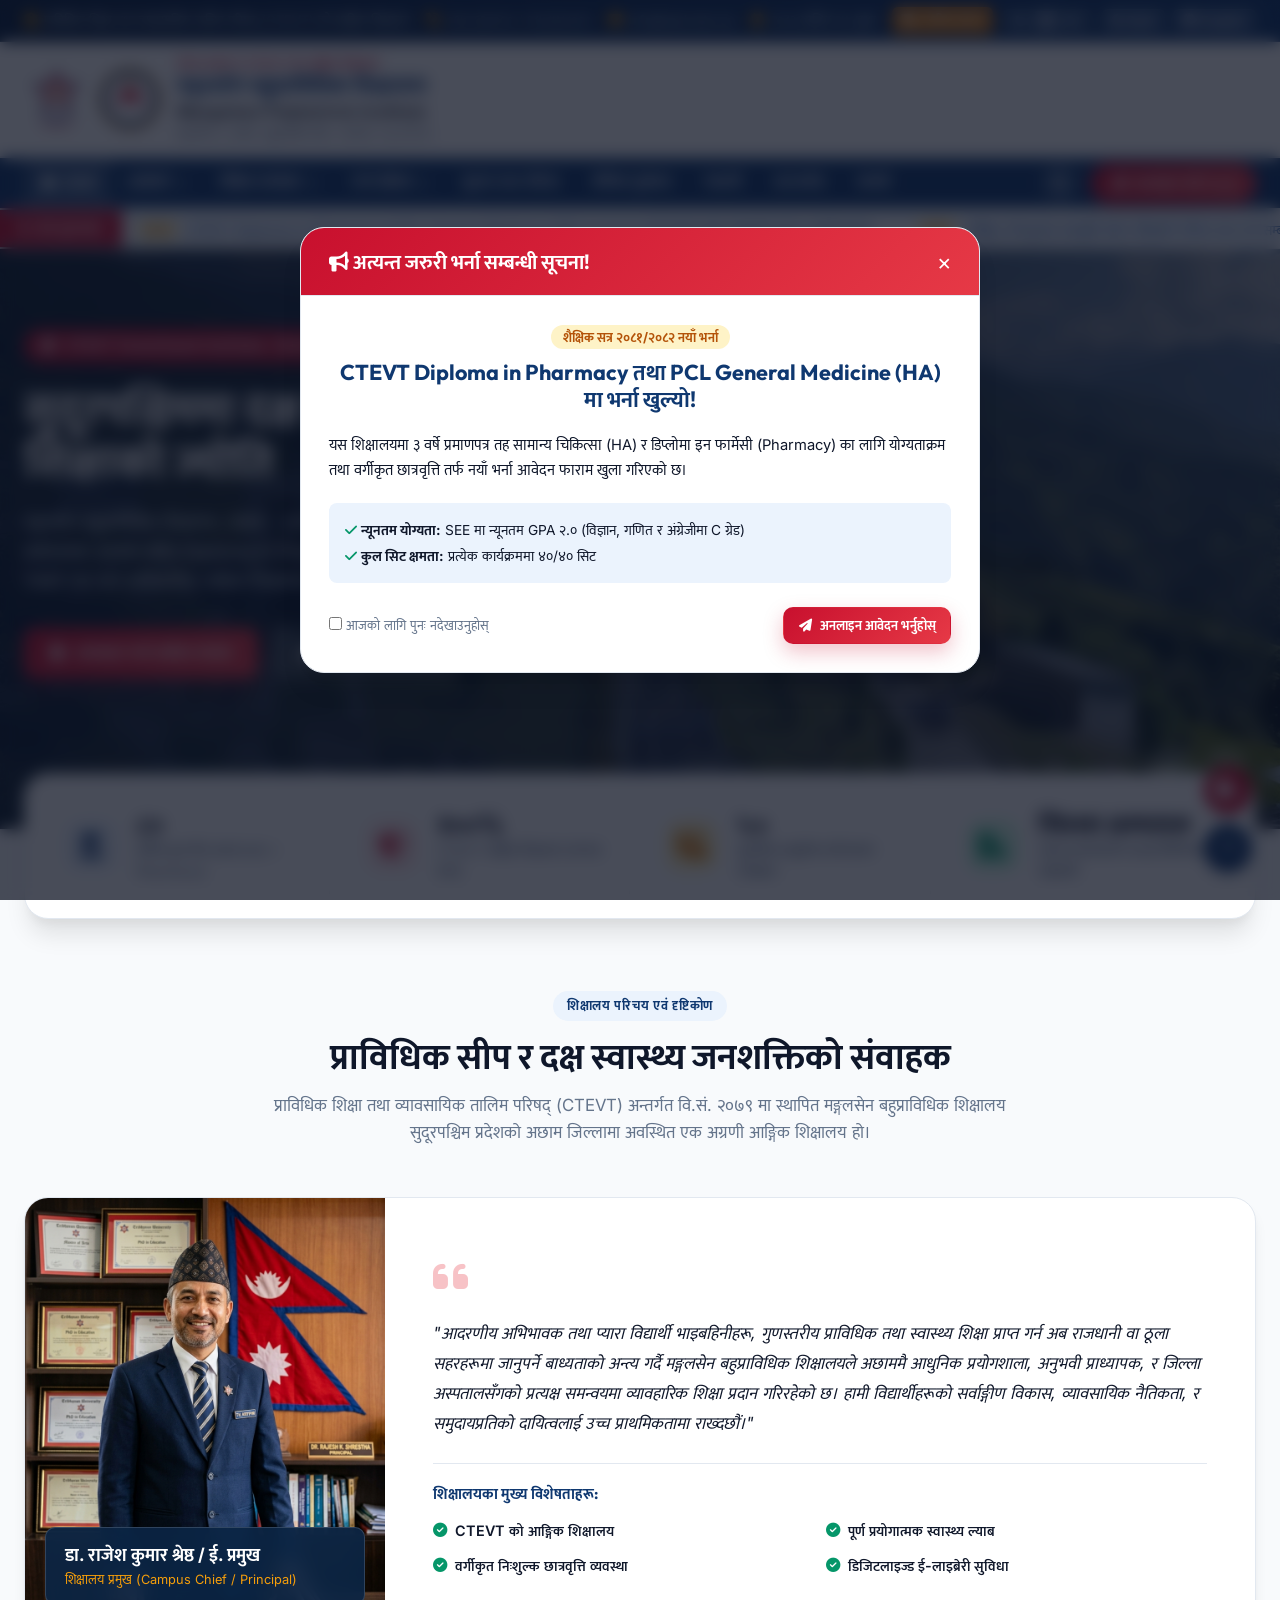
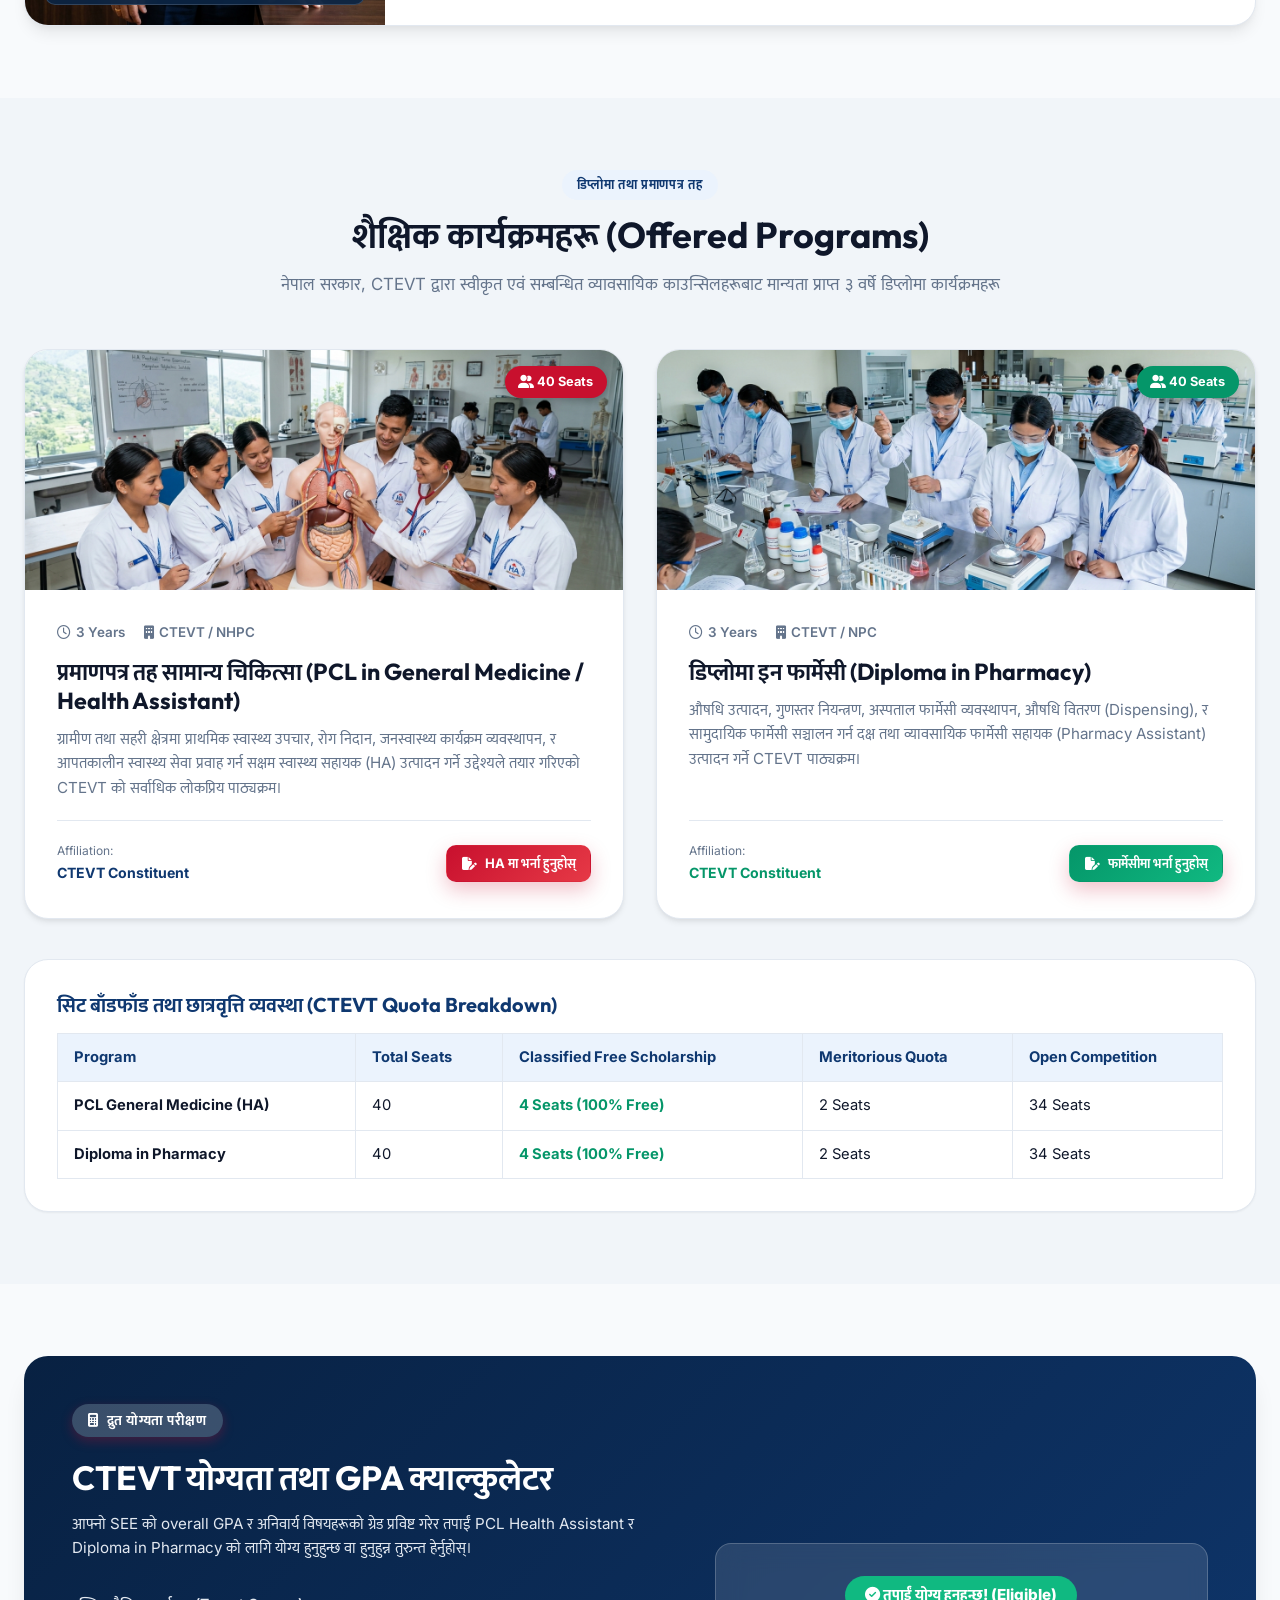
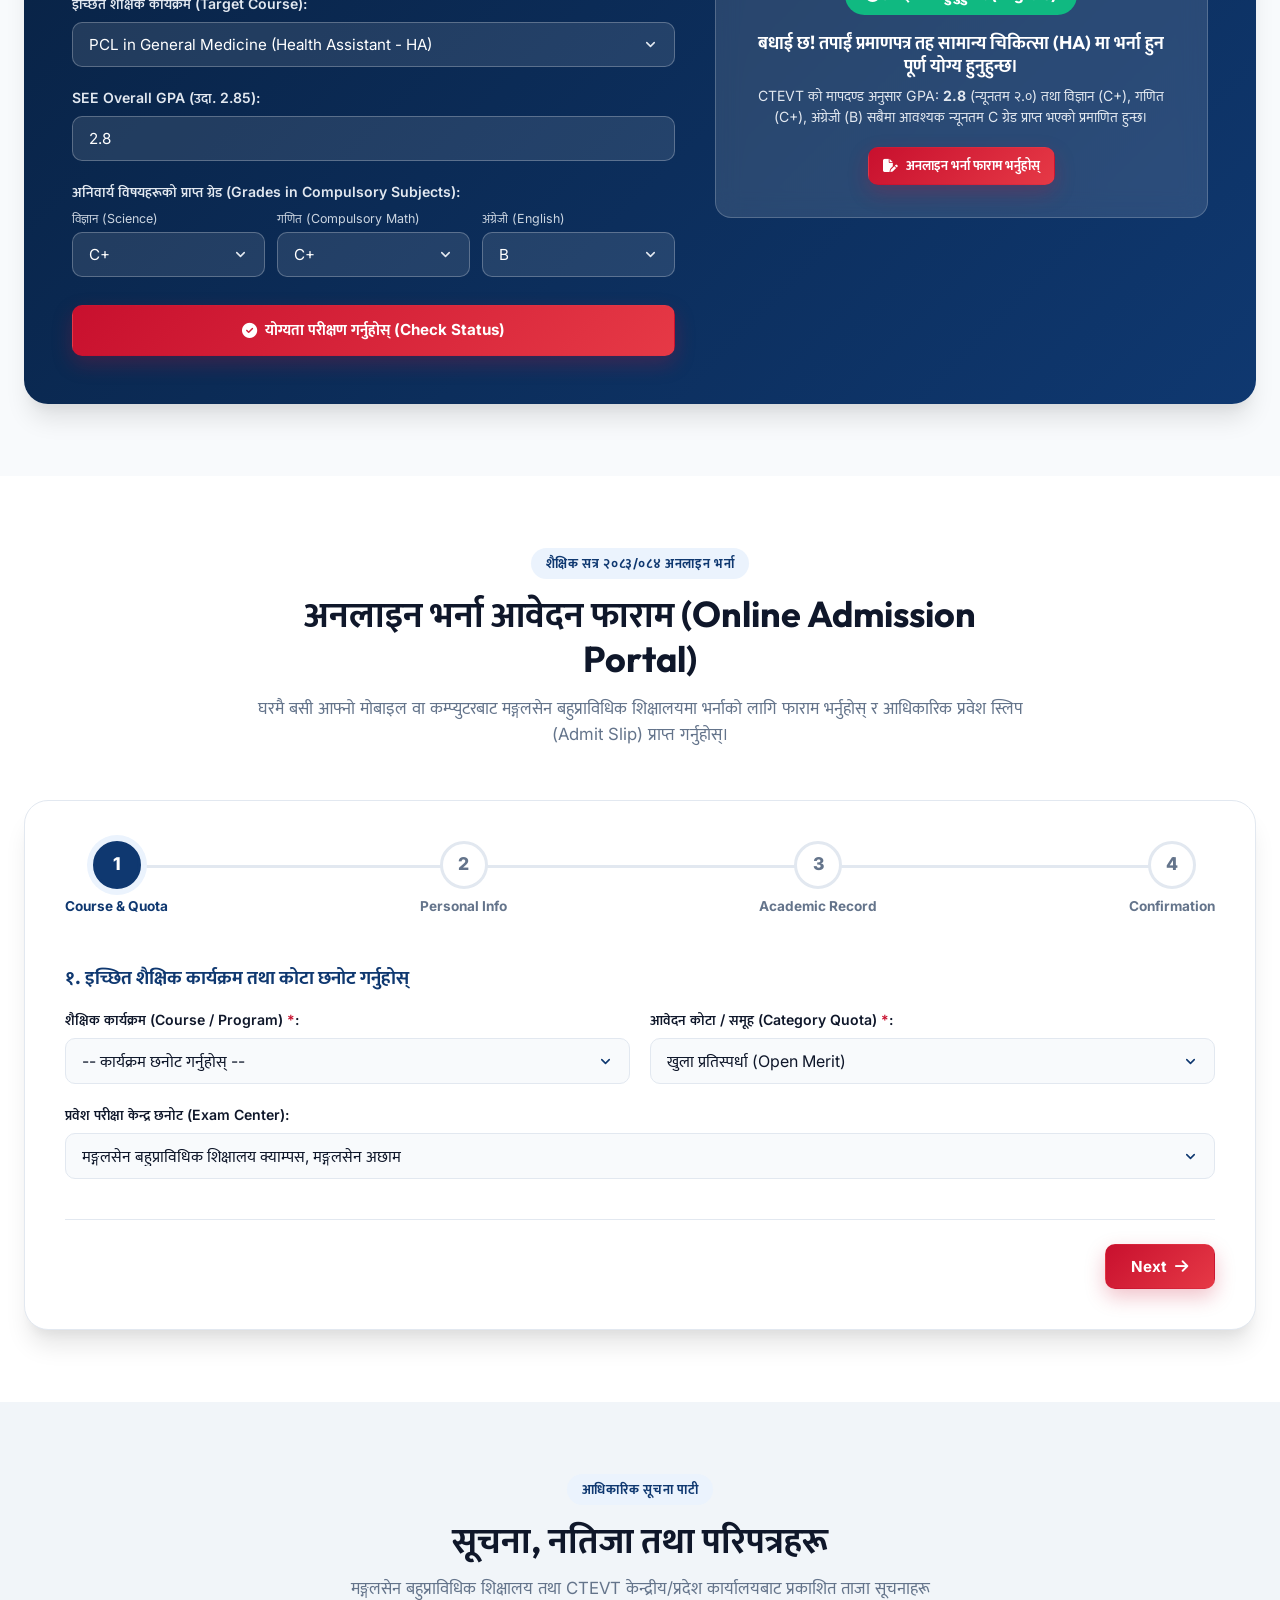
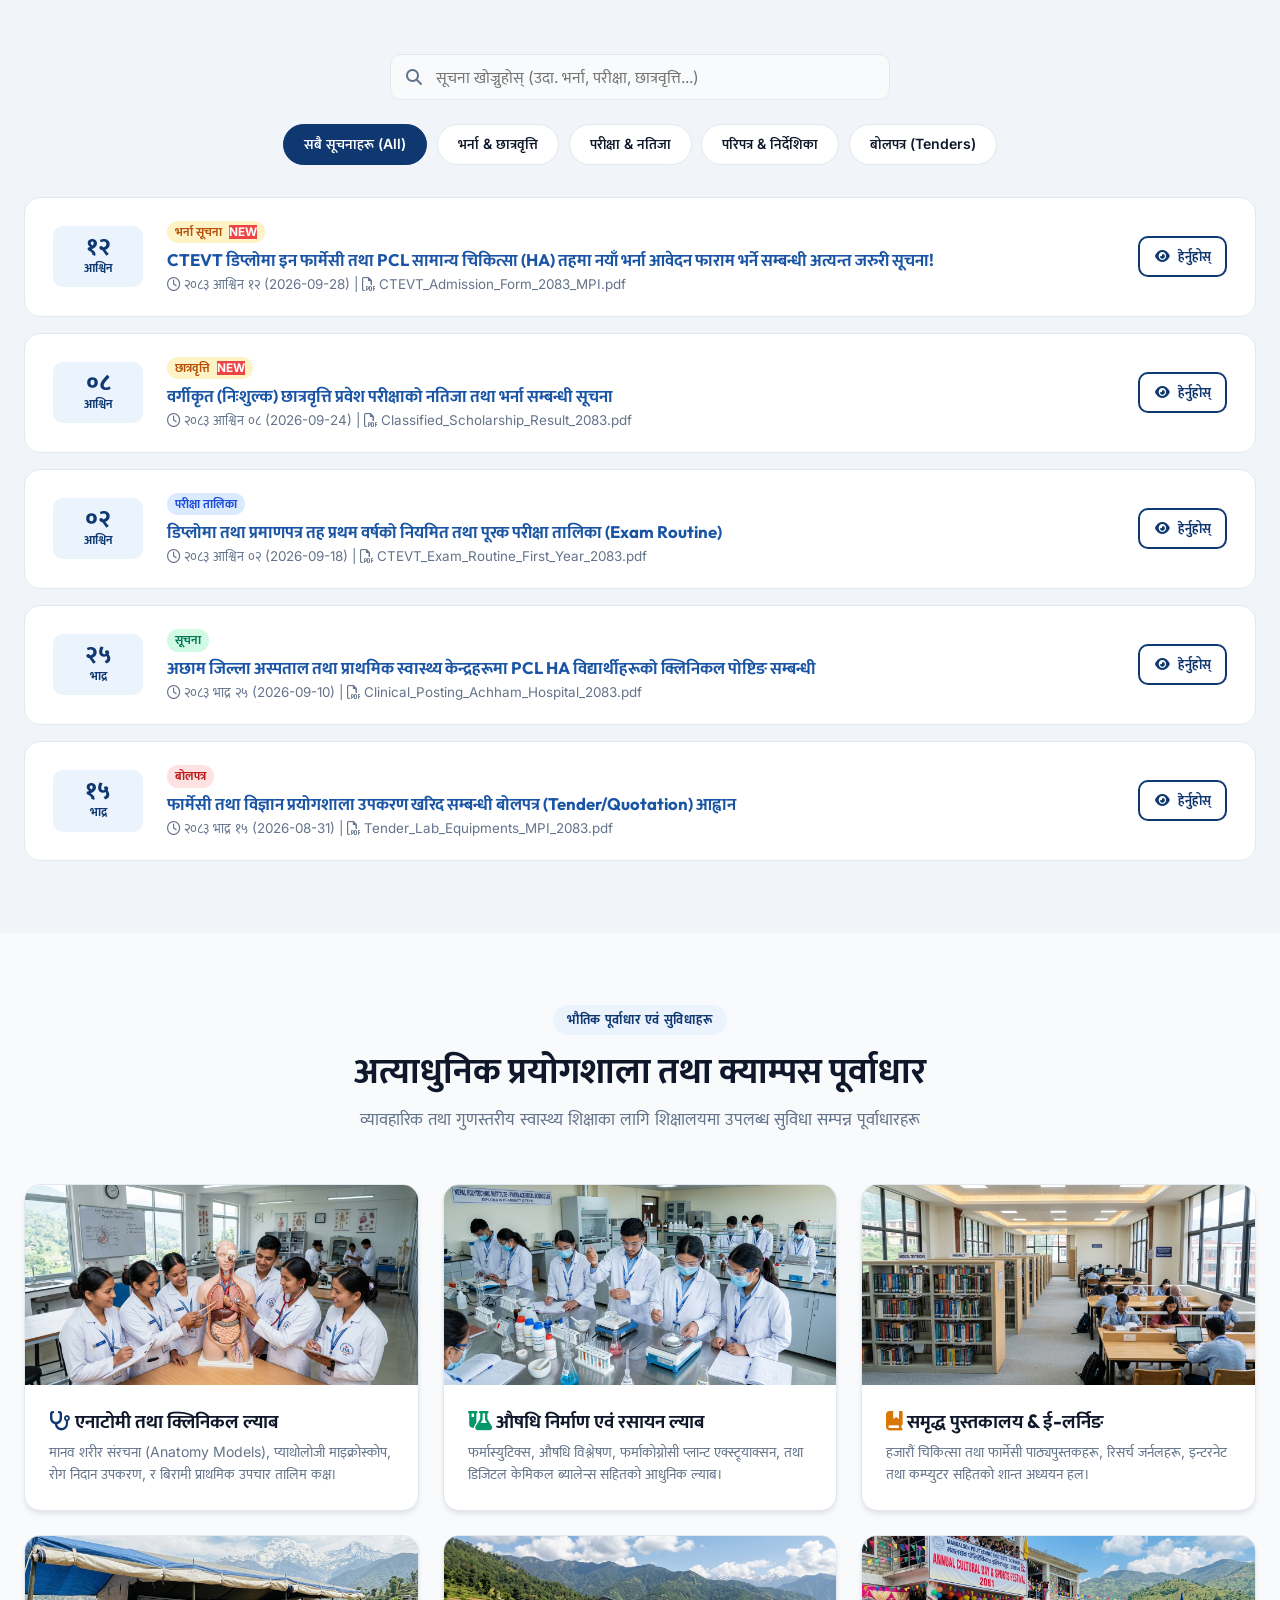
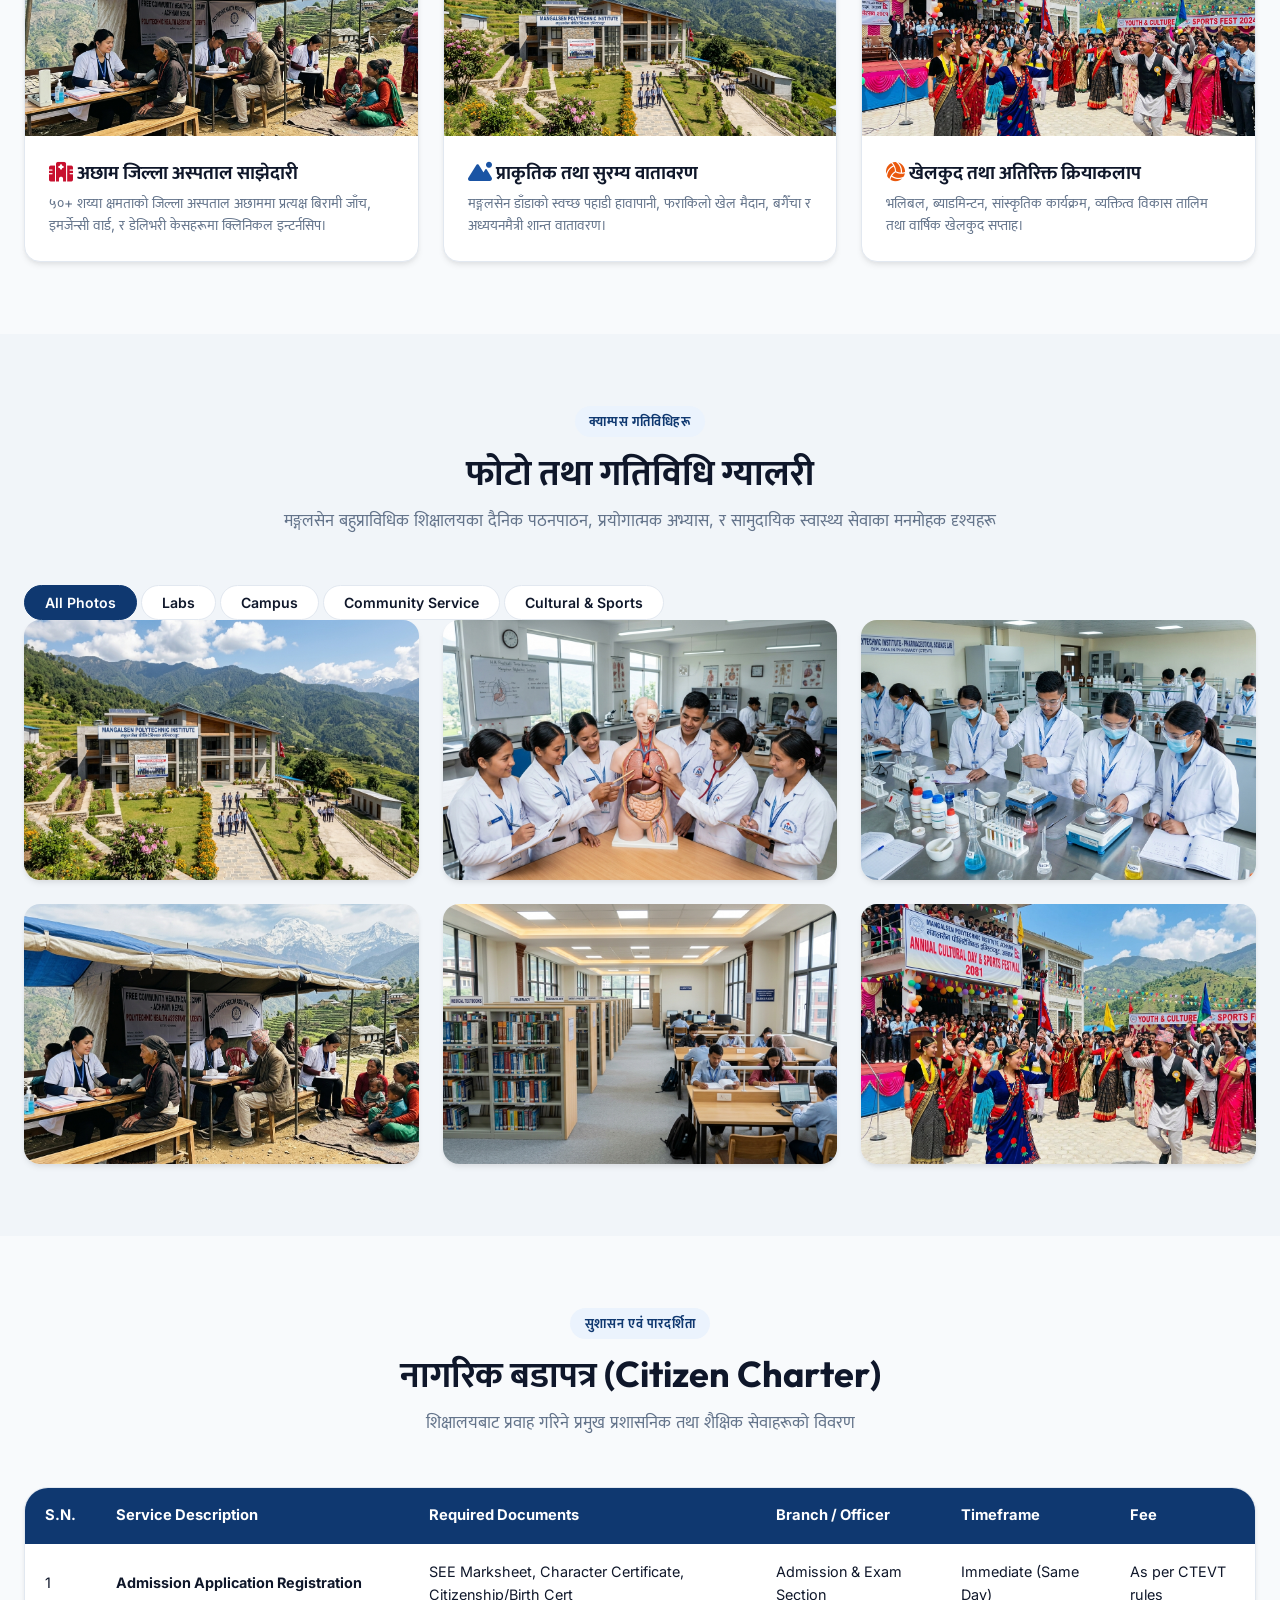
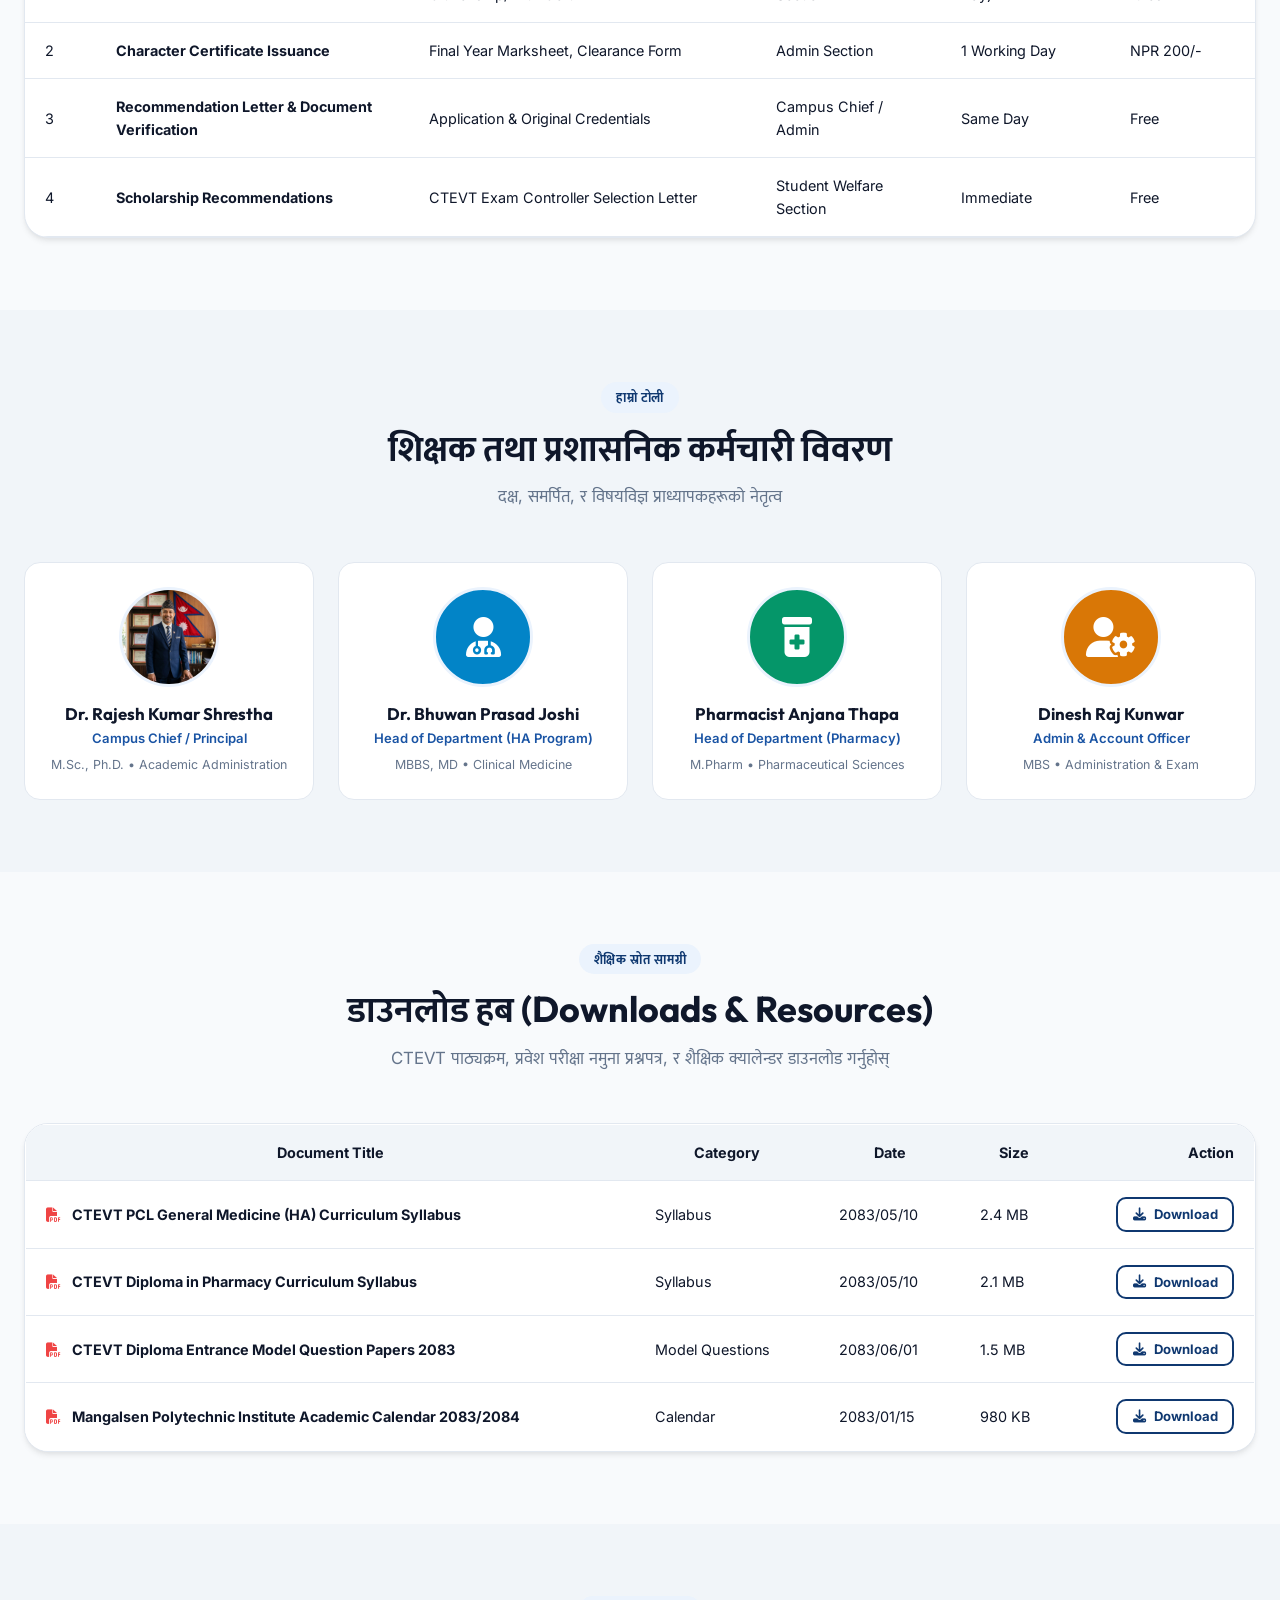
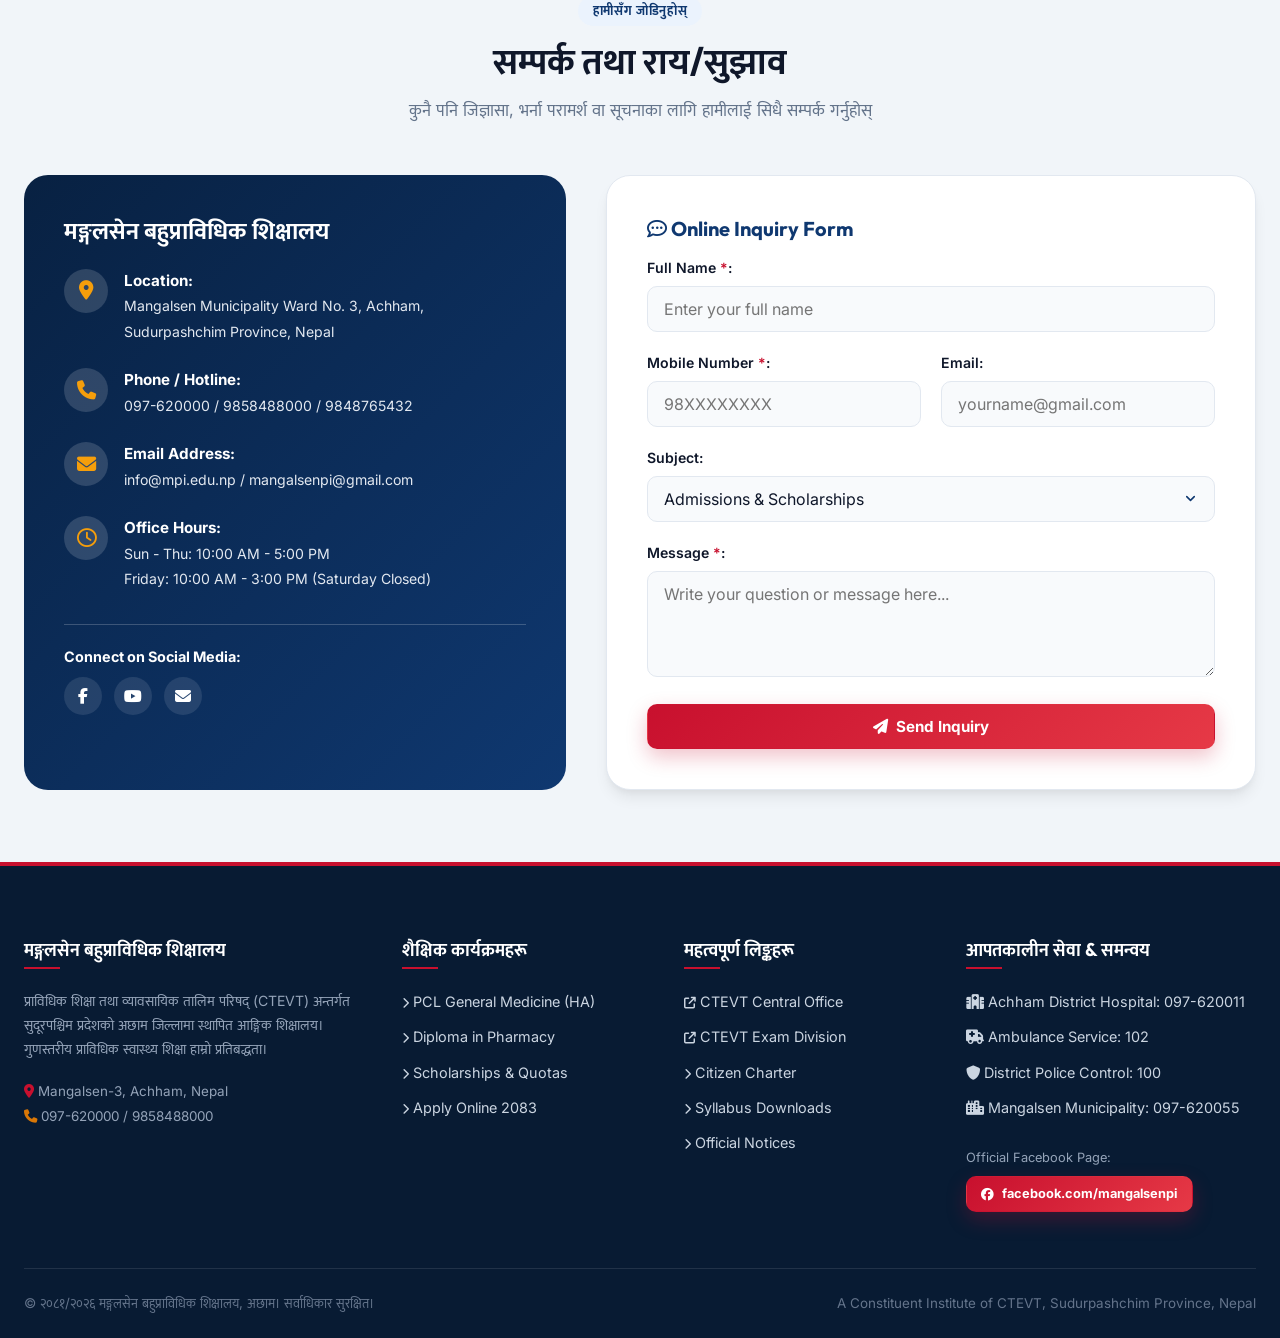
==== index.html @ 38e1ab66 "fix: prevent nav button text wrapping with white-space nowrap and update academic session and dates " ====
<!DOCTYPE html>
<html lang="ne" class="font-md" data-theme="light">
<head>
  <meta charset="UTF-8" />
  <meta name="viewport" content="width=device-width, initial-scale=1.0" />
  <meta http-equiv="X-UA-Compatible" content="ie=edge" />
  
  <title>मङ्गलसेन बहुप्राविधिक शिक्षालय | Mangalsen Polytechnic Institute (CTEVT), Achham</title>
  <meta name="description" content="Mangalsen Polytechnic Institute (MPI) is a constituent institution of CTEVT located in Mangalsen-3, Achham, Sudurpashchim Province, offering Diploma in Pharmacy and PCL in General Medicine (Health Assistant)." />
  <meta name="keywords" content="Mangalsen Polytechnic Institute, CTEVT Achham, Health Assistant Achham, Diploma in Pharmacy Sudurpashchim, CTEVT Nepal, Mangalsen PI, gmspti" />
  <meta name="author" content="Mangalsen Polytechnic Institute" />
  
  <!-- Open Graph Meta Tags -->
  <meta property="og:title" content="Mangalsen Polytechnic Institute - CTEVT Constituent Institution, Achham" />
  <meta property="og:description" content="Excellence in Technical & Health Education: PCL General Medicine (HA) & Diploma in Pharmacy in Far-Western Nepal." />
  <meta property="og:image" content="assets/images/hero-campus.jpg" />
  <meta property="og:type" content="website" />

  <!-- Google Fonts & Font Awesome 6 Icons -->
  <link rel="preconnect" href="https://fonts.googleapis.com" />
  <link rel="preconnect" href="https://fonts.gstatic.com" crossorigin />
  <link href="https://fonts.googleapis.com/css2?family=Inter:wght@300;400;500;600;700;800&family=Mukta:wght@300;400;500;600;700;800&family=Outfit:wght@400;500;600;700;800;900&display=swap" rel="stylesheet" />
  <link rel="stylesheet" href="https://cdnjs.cloudflare.com/ajax/libs/font-awesome/6.5.1/css/all.min.css" />

  <!-- Stylesheets -->
  <link rel="stylesheet" href="assets/css/style.css" />
  <link rel="stylesheet" href="assets/css/components.css" />
  <link rel="stylesheet" href="assets/css/print.css" />
</head>
<body>

  <!-- ==========================================
       1. Top Utility Bar
       ========================================== -->
  <div class="top-bar">
    <div class="container">
      <div class="top-info">
        <span class="top-info-item">
          <i class="fa-solid fa-building-columns"></i>
          <span data-i18n="top_affiliation">प्राविधिक शिक्षा तथा व्यावसायिक तालिम परिषद् (CTEVT) को आङ्गिक शिक्षालय</span>
        </span>
        <span class="top-info-item">
          <i class="fa-solid fa-phone-volume"></i>
          <a href="tel:+9779858488000">०९७-६२०००० / ९८५८४८८०००</a>
        </span>
        <span class="top-info-item">
          <i class="fa-solid fa-envelope"></i>
          <a href="mailto:info@mpi.edu.np">info@mpi.edu.np</a>
        </span>
        <span class="top-info-item" id="liveNepaliDate">
          <i class="fa-regular fa-calendar-days"></i> २०८१ आश्विन १४, बुधबार
        </span>
      </div>

      <div class="top-controls">
        <button class="charter-btn-top" onclick="openModal('citizenCharterModal')">
          <i class="fa-solid fa-scroll"></i> <span data-i18n="top_charter_btn">नागरिक बडापत्र</span>
        </button>

        <div class="accessibility-controls" title="Font Size Adjuster">
          <button class="btn-font-size" id="fontSm" title="Small Text">A-</button>
          <button class="btn-font-size active" id="fontMd" title="Default Text">A</button>
          <button class="btn-font-size" id="fontLg" title="Large Text">A+</button>
        </div>

        <button class="theme-toggle-btn" id="themeToggleBtn" title="Toggle Dark/Light Mode">
          <i class="fa-solid fa-moon"></i> Dark
        </button>

        <button class="lang-toggle-btn" id="langToggleBtn" title="भाषा परिवर्तन / Change Language">
          <i class="fa-solid fa-globe"></i> English
        </button>
      </div>
    </div>
  </div>

  <!-- ==========================================
       2. Main Institutional Header
       ========================================== -->
  <header class="main-header">
    <div class="container">
      <div class="brand-wrapper">
        <div class="emblem-logo-group">
          <!-- Nepal Government Emblem SVG -->
          <svg class="gov-emblem-svg" viewBox="0 0 100 95" xmlns="http://www.w3.org/2000/svg">
            <path d="M50 5 L60 25 L85 25 L65 40 L73 65 L50 50 L27 65 L35 40 L15 25 L40 25 Z" fill="#C8102E" stroke="#0F3870" stroke-width="2"/>
            <path d="M20 70 Q50 90 80 70 Q50 82 20 70" fill="#003893"/>
            <circle cx="50" cy="40" r="18" fill="#F8FAFC" stroke="#C8102E" stroke-width="2.5"/>
            <path d="M42 38 L50 28 L58 38 L50 48 Z" fill="#C8102E"/>
            <circle cx="50" cy="40" r="5" fill="#D97706"/>
            <path d="M25 80 C35 92 65 92 75 80" stroke="#C8102E" stroke-width="3" fill="none"/>
          </svg>

          <!-- CTEVT / MPI Institutional Crest SVG -->
          <svg class="mpi-crest-svg" viewBox="0 0 90 90" xmlns="http://www.w3.org/2000/svg">
            <circle cx="45" cy="45" r="42" fill="#0F3870" stroke="#D97706" stroke-width="3"/>
            <circle cx="45" cy="45" r="35" fill="#FFFFFF"/>
            <path d="M30 55 Q45 48 45 35 Q45 48 60 55 L60 38 Q45 30 45 22 Q45 30 30 38 Z" fill="#C8102E"/>
            <circle cx="45" cy="22" r="4" fill="#D97706"/>
            <path d="M45 15 L45 20 M45 70 L45 75 M15 45 L20 45 M70 45 L75 45" stroke="#0F3870" stroke-width="3"/>
          </svg>
        </div>

        <div class="brand-text-content">
          <span class="gov-sub-label" data-i18n="gov_sub_label">नेपाल सरकार | CTEVT को आङ्गिक शिक्षालय</span>
          <h1 class="brand-title-nepali" data-i18n="brand_title_nepali">मङ्गलसेन बहुप्राविधिक शिक्षालय</h1>
          <div class="brand-title-english">Mangalsen Polytechnic Institute</div>
          <span class="brand-affil-tag" data-i18n="brand_affil_tag">मङ्गलसेन-३, अछाम, सुदूरपश्चिम प्रदेश • स्थापना: २०७९ वि.सं. (2022 A.D.)</span>
        </div>
      </div>

      <div class="header-actions-right">
        <button class="mobile-nav-toggle" id="mobileNavToggle" aria-label="Toggle Navigation">
          <i class="fa-solid fa-bars"></i>
        </button>
      </div>
    </div>
  </header>

  <!-- ==========================================
       3. Main Navigation Bar
       ========================================== -->
  <nav class="nav-bar">
    <div class="container nav-container">
      <ul class="main-nav-list" id="mainNavList">
        <li class="nav-item active"><a href="#home" class="nav-link"><i class="fa-solid fa-house"></i> <span data-i18n="nav_home">गृहपृष्ठ</span></a></li>
        
        <li class="nav-item">
          <a href="#about" class="nav-link"><span data-i18n="nav_about">हाम्रोबारे</span> <i class="fa-solid fa-chevron-down" style="font-size:0.75rem;"></i></a>
          <ul class="dropdown-menu">
            <li class="dropdown-item"><a href="#about"><i class="fa-solid fa-landmark"></i> <span data-i18n="nav_about_intro">शिक्षालय परिचय</span></a></li>
            <li class="dropdown-item"><a href="#principal-desk"><i class="fa-solid fa-user-tie"></i> <span data-i18n="nav_about_principal">प्रमुखको सन्देश</span></a></li>
            <li class="dropdown-item"><a href="#faculty"><i class="fa-solid fa-users"></i> <span data-i18n="nav_about_faculty">शिक्षक तथा कर्मचारी</span></a></li>
            <li class="dropdown-item"><a href="#charter-section"><i class="fa-solid fa-scroll"></i> <span data-i18n="nav_about_charter">नागरिक बडापत्र</span></a></li>
          </ul>
        </li>

        <li class="nav-item">
          <a href="#programs" class="nav-link"><span data-i18n="nav_programs">शैक्षिक कार्यक्रम</span> <i class="fa-solid fa-chevron-down" style="font-size:0.75rem;"></i></a>
          <ul class="dropdown-menu">
            <li class="dropdown-item"><a href="#ha-program"><i class="fa-solid fa-stethoscope"></i> <span data-i18n="nav_prog_ha">PCL General Medicine (HA)</span></a></li>
            <li class="dropdown-item"><a href="#pharmacy-program"><i class="fa-solid fa-pills"></i> <span data-i18n="nav_prog_pharmacy">Diploma in Pharmacy</span></a></li>
            <li class="dropdown-item"><a href="#scholarships"><i class="fa-solid fa-award"></i> <span data-i18n="nav_prog_scholarships">छात्रवृत्ति तथा कोटा विवरण</span></a></li>
          </ul>
        </li>

        <li class="nav-item">
          <a href="#admissions" class="nav-link"><span data-i18n="nav_admissions">भर्ना प्रक्रिया</span> <i class="fa-solid fa-chevron-down" style="font-size:0.75rem;"></i></a>
          <ul class="dropdown-menu">
            <li class="dropdown-item"><a href="#calculator-section"><i class="fa-solid fa-calculator"></i> <span data-i18n="nav_adm_calc">SEE GPA योग्यता क्याल्कुलेटर</span></a></li>
            <li class="dropdown-item"><a href="#online-admission"><i class="fa-solid fa-file-pen"></i> <span data-i18n="nav_adm_form">अनलाइन भर्ना आवेदन फाराम</span></a></li>
            <li class="dropdown-item"><a href="#admission-criteria"><i class="fa-solid fa-list-check"></i> <span data-i18n="nav_adm_criteria">भर्ना योग्यता तथा मापदण्ड</span></a></li>
          </ul>
        </li>

        <li class="nav-item"><a href="#notices" class="nav-link" data-i18n="nav_notices">सूचना तथा नतिजा</a></li>
        <li class="nav-item"><a href="#facilities" class="nav-link" data-i18n="nav_facilities">भौतिक पूर्वाधार</a></li>
        <li class="nav-item"><a href="#gallery" class="nav-link" data-i18n="nav_gallery">ग्यालरी</a></li>
        <li class="nav-item"><a href="#downloads" class="nav-link" data-i18n="nav_downloads">डाउनलोड</a></li>
        <li class="nav-item"><a href="#contact" class="nav-link" data-i18n="nav_contact">सम्पर्क</a></li>
      </ul>

      <div style="display:flex; align-items:center; gap:0.75rem;">
        <button class="btn btn-sm" style="background:rgba(255,255,255,0.15); color:#fff; border-radius:50%; width:38px; height:38px; padding:0;" onclick="openModal('searchModal')" title="Search">
          <i class="fa-solid fa-magnifying-glass"></i>
        </button>
        <a href="#online-admission" class="nav-cta-btn">
          <i class="fa-solid fa-paper-plane"></i> <span data-i18n="nav_apply_btn">अनलाइन भर्ना २०८३</span>
        </a>
      </div>
    </div>
  </nav>

  <!-- ==========================================
       4. Breaking Live Ticker
       ========================================== -->
  <div class="ticker-wrap">
    <div class="ticker-badge">
      <span class="pulse-dot"></span> <span data-i18n="ticker_heading">ताजा सूचनाहरू</span>
    </div>
    <div class="ticker-content">
      <div class="ticker-items">
        <span class="ticker-item">
          <span class="badge-pill">NEW</span>
          <a href="javascript:void(0)" onclick="viewNoticeDetail('N-2083-104')" data-i18n="ticker_item_1">CTEVT Diploma in Pharmacy & PCL General Medicine (HA) २०८३/०८४ भर्ना फाराम खुला सम्बन्धी अत्यन्त जरुरी सूचना!</a>
        </span>
        <span class="ticker-item">
          <span class="badge-pill">NEW</span>
          <a href="javascript:void(0)" onclick="viewNoticeDetail('N-2083-103')" data-i18n="ticker_item_2">वर्गीकृत (निःशुल्क) छात्रवृत्ति प्रवेश परीक्षाको नतिजा तथा भर्ना सम्बन्धी सूचना प्रकाशित।</a>
        </span>
        <span class="ticker-item">
          <span class="badge-pill">NEW</span>
          <a href="javascript:void(0)" onclick="viewNoticeDetail('N-2083-102')" data-i18n="ticker_item_3">डिप्लोमा तथा प्रमाणपत्र तह प्रथम वर्षको नियमित तथा पूरक परीक्षा तालिका सार्वजनिक।</a>
        </span>
        <span class="ticker-item">
          <span class="badge-pill">NEW</span>
          <a href="javascript:void(0)" onclick="viewNoticeDetail('N-2083-101')" data-i18n="ticker_item_4">अछाम जिल्ला अस्पतालमा HA विद्यार्थीहरूको क्लिनिकल पोष्टिङ सुरु भएको छ।</a>
        </span>
      </div>
    </div>
  </div>

  <!-- ==========================================
       5. Dynamic Hero Section
       ========================================== -->
  <section class="hero-section" id="home">
    <div class="hero-slider-container">
      
      <!-- Slide 1: Campus Hero -->
      <div class="hero-slide active">
        <img src="assets/images/hero-campus.jpg" alt="Mangalsen Polytechnic Institute Campus" class="hero-bg-img" />
        <div class="hero-overlay"></div>
        <div class="container">
          <div class="hero-content">
            <span class="hero-tag"><i class="fa-solid fa-graduation-cap"></i> <span data-i18n="hero_slide1_tag">CTEVT Constituent Institute • Estd: 2079</span></span>
            <h2 class="hero-title" data-i18n="hero_slide1_title">सुदूरपश्चिममा दक्ष प्राविधिक तथा स्वास्थ्य शिक्षाको ज्योति</h2>
            <p class="hero-desc" data-i18n="hero_slide1_desc">मङ्गलसेन बहुप्राविधिक शिक्षालय, अछाम - गुणस्तरीय प्रयोगशाला, दक्ष प्राध्यापक र अस्पतालको प्रत्यक्ष प्रयोगात्मक अभ्यास सहित Diploma in Pharmacy र PCL in General Medicine (HA) अध्यापन गराइने एक मात्र आधिकारिक आङ्गिक शिक्षालय।</p>
            <div class="hero-btn-group">
              <a href="#online-admission" class="btn btn-primary"><i class="fa-solid fa-file-signature"></i> <span data-i18n="hero_btn_apply">अनलाइन भर्ना आवेदन फाराम</span></a>
              <a href="#programs" class="btn btn-secondary"><i class="fa-solid fa-book-open-reader"></i> <span data-i18n="hero_btn_explore">कार्यक्रमहरू हेर्नुहोस्</span></a>
            </div>
          </div>
        </div>
      </div>

      <!-- Slide 2: Health Assistant Lab -->
      <div class="hero-slide">
        <img src="assets/images/ha-lab.jpg" alt="Health Assistant Practical Training" class="hero-bg-img" />
        <div class="hero-overlay"></div>
        <div class="container">
          <div class="hero-content">
            <span class="hero-tag" style="background:#0284C7;"><i class="fa-solid fa-stethoscope"></i> PCL General Medicine (HA)</span>
            <h2 class="hero-title" data-i18n="hero_slide2_title">३ वर्षे स्वास्थ्य सहायक (HA) कार्यक्रम - ४० सिट</h2>
            <p class="hero-desc" data-i18n="hero_slide2_desc">प्रत्यक्ष एनाटोमी प्रयोगशाला, प्राथमिक स्वास्थ्य शिविर र जिल्ला अस्पताल अछामसँगको साझेदारीमा क्लिनिकल इन्टर्नसिपद्वारा अब्बल स्वास्थ्यकर्मी बन्ने स्वर्णिम अवसर।</p>
            <div class="hero-btn-group">
              <a href="#ha-program" class="btn btn-primary"><i class="fa-solid fa-circle-info"></i> <span data-i18n="ha_btn">HA मा भर्ना हुनुहोस्</span></a>
              <a href="#calculator-section" class="btn btn-secondary"><i class="fa-solid fa-calculator"></i> <span data-i18n="calc_btn_check">योग्यता जाँच्नुहोस्</span></a>
            </div>
          </div>
        </div>
      </div>

      <!-- Slide 3: Pharmacy Lab -->
      <div class="hero-slide">
        <img src="assets/images/pharmacy-lab.jpg" alt="Diploma in Pharmacy Lab" class="hero-bg-img" />
        <div class="hero-overlay"></div>
        <div class="container">
          <div class="hero-content">
            <span class="hero-tag" style="background:#059669;"><i class="fa-solid fa-pills"></i> Diploma in Pharmacy</span>
            <h2 class="hero-title" data-i18n="hero_slide3_title">३ वर्षे डिप्लोमा इन फार्मेसी - ४० सिट</h2>
            <p class="hero-desc" data-i18n="hero_slide3_desc">अत्याधुनिक औषधि विज्ञान ल्याब, फर्मास्युटिकल केमिस्ट्री तथा अस्पताल फार्मेसी अभ्यास मार्फत नेपाल फार्मेसी काउन्सिल (NPC) मान्यता प्राप्त जनशक्ति उत्पादन।</p>
            <div class="hero-btn-group">
              <a href="#pharmacy-program" class="btn btn-primary"><i class="fa-solid fa-circle-info"></i> <span data-i18n="pharmacy_btn">फार्मेसीमा भर्ना हुनुहोस्</span></a>
              <a href="#online-admission" class="btn btn-secondary"><i class="fa-solid fa-file-pen"></i> <span data-i18n="nav_apply_btn">अनलाइन भर्ना</span></a>
            </div>
          </div>
        </div>
      </div>

      <!-- Slide 4: Community Health Camp -->
      <div class="hero-slide">
        <img src="assets/images/community-camp.jpg" alt="Community Health Outreach" class="hero-bg-img" />
        <div class="hero-overlay"></div>
        <div class="container">
          <div class="hero-content">
            <span class="hero-tag" style="background:#D97706;"><i class="fa-solid fa-hand-holding-medical"></i> Community Service</span>
            <h2 class="hero-title" data-i18n="hero_slide4_title">अछामका दूरदराजका बस्तीहरूमा स्वास्थ्य सेवा र अभ्यास</h2>
            <p class="hero-desc" data-i18n="hero_slide4_desc">हाम्रा विद्यार्थीहरू केवल कक्षाकोठामा मात्र सीमित नभई गाउँबस्तीमा पुगेर निःशुल्क स्वास्थ्य परामर्श तथा जनस्वास्थ्य सचेतना अभियानमा सक्रिय छन्।</p>
            <div class="hero-btn-group">
              <a href="#gallery" class="btn btn-primary"><i class="fa-solid fa-images"></i> <span data-i18n="nav_gallery">ग्यालरी</span></a>
              <a href="#contact" class="btn btn-secondary"><i class="fa-solid fa-envelope"></i> <span data-i18n="nav_contact">सम्पर्क</span></a>
            </div>
          </div>
        </div>
      </div>

      <!-- Controls -->
      <div class="slider-dots">
        <button class="slider-dot active" aria-label="Slide 1"></button>
        <button class="slider-dot" aria-label="Slide 2"></button>
        <button class="slider-dot" aria-label="Slide 3"></button>
        <button class="slider-dot" aria-label="Slide 4"></button>
      </div>

      <div class="slider-nav-arrows">
        <button class="slider-btn" id="heroPrevBtn" aria-label="Previous Slide"><i class="fa-solid fa-chevron-left"></i></button>
        <button class="slider-btn" id="heroNextBtn" aria-label="Next Slide"><i class="fa-solid fa-chevron-right"></i></button>
      </div>

    </div>
  </section>

  <!-- ==========================================
       6. Floating Stats Counter
       ========================================== -->
  <div class="container hero-stats-wrapper">
    <div class="hero-stats-grid">
      <div class="stat-item">
        <div class="stat-icon"><i class="fa-solid fa-user-graduate"></i></div>
        <div>
          <div class="stat-number" data-i18n="stat_seats_num">८०</div>
          <div class="stat-label" data-i18n="stat_seats_lbl">वार्षिक कुल सिट क्षमता (HA + Pharmacy)</div>
        </div>
      </div>

      <div class="stat-item">
        <div class="stat-icon" style="color:var(--crimson); background:var(--crimson-subtle);"><i class="fa-solid fa-shield-halved"></i></div>
        <div>
          <div class="stat-number" data-i18n="stat_accred_num">१००%</div>
          <div class="stat-label" data-i18n="stat_accred_lbl">CTEVT आङ्गिक शिक्षालय (मान्यता प्राप्त)</div>
        </div>
      </div>

      <div class="stat-item">
        <div class="stat-icon" style="color:var(--gold); background:var(--gold-subtle);"><i class="fa-solid fa-flask-vial"></i></div>
        <div>
          <div class="stat-number" data-i18n="stat_labs_num">५+</div>
          <div class="stat-label" data-i18n="stat_labs_lbl">सुसज्जित आधुनिक प्रयोगात्मक ल्याबहरू</div>
        </div>
      </div>

      <div class="stat-item">
        <div class="stat-icon" style="color:var(--success); background:var(--success-light);"><i class="fa-solid fa-hospital-user"></i></div>
        <div>
          <div class="stat-number" data-i18n="stat_hospital_num">जिल्ला अस्पताल</div>
          <div class="stat-label" data-i18n="stat_hospital_lbl">अछाम अस्पतालसँग प्रत्यक्ष क्लिनिकल साझेदारी</div>
        </div>
      </div>
    </div>
  </div>

  <!-- ==========================================
       7. About Us & Principal's Desk Section
       ========================================== -->
  <section class="section" id="about">
    <div class="container">
      <div class="section-header">
        <span class="section-badge" data-i18n="about_badge">शिक्षालय परिचय एवं दृष्टिकोण</span>
        <h2 class="section-title" data-i18n="about_title">प्राविधिक सीप र दक्ष स्वास्थ्य जनशक्तिको संवाहक</h2>
        <p class="section-subtitle" data-i18n="about_desc">प्राविधिक शिक्षा तथा व्यावसायिक तालिम परिषद् (CTEVT) अन्तर्गत वि.सं. २०७९ मा स्थापित मङ्गलसेन बहुप्राविधिक शिक्षालय सुदूरपश्चिम प्रदेशको अछाम जिल्लामा अवस्थित एक अग्रणी आङ्गिक शिक्षालय हो।</p>
      </div>

      <div class="principal-card-box" id="principal-desk">
        <div class="principal-photo-col">
          <img src="assets/images/principal.jpg" alt="Principal / Campus Chief" class="principal-img" />
          <div class="principal-badge-overlay">
            <div class="principal-name" data-i18n="principal_name">डा. राजेश कुमार श्रेष्ठ / ई. प्रमुख</div>
            <div class="principal-role" data-i18n="principal_role">शिक्षालय प्रमुख (Campus Chief / Principal)</div>
          </div>
        </div>

        <div class="principal-content-col">
          <div class="quote-icon"><i class="fa-solid fa-quote-left"></i></div>
          <p class="principal-speech" data-i18n="principal_speech">
            "आदरणीय अभिभावक तथा प्यारा विद्यार्थी भाइबहिनीहरू,\nगुणस्तरीय प्राविधिक तथा स्वास्थ्य शिक्षा प्राप्त गर्न अब राजधानी वा ठूला सहरहरूमा जानुपर्ने बाध्यताको अन्त्य गर्दै मङ्गलसेन बहुप्राविधिक शिक्षालयले अछाममै आधुनिक प्रयोगशाला, अनुभवी प्राध्यापक, र जिल्ला अस्पतालसँगको प्रत्यक्ष समन्वयमा व्यावहारिक शिक्षा प्रदान गरिरहेको छ। हामी विद्यार्थीहरूको सर्वाङ्गीण विकास, व्यावसायिक नैतिकता, र समुदायप्रतिको दायित्वलाई उच्च प्राथमिकतामा राख्दछौं।"
          </p>
          
          <div style="border-top: 1px solid var(--border); padding-top: 1.25rem;">
            <h4 style="font-size: 0.95rem; margin-bottom: 0.5rem; color: var(--primary);" data-i18n="principal_hl_title">शिक्षालयका मुख्य विशेषताहरू:</h4>
            <ul class="principal-highlights-list">
              <li class="principal-highlight-item"><i class="fa-solid fa-circle-check"></i> <span data-i18n="principal_hl_1">CTEVT को आङ्गिक शिक्षालय</span></li>
              <li class="principal-highlight-item"><i class="fa-solid fa-circle-check"></i> <span data-i18n="principal_hl_2">पूर्ण प्रयोगात्मक स्वास्थ्य ल्याब</span></li>
              <li class="principal-highlight-item"><i class="fa-solid fa-circle-check"></i> <span data-i18n="principal_hl_3">वर्गीकृत निःशुल्क छात्रवृत्ति व्यवस्था</span></li>
              <li class="principal-highlight-item"><i class="fa-solid fa-circle-check"></i> <span data-i18n="principal_hl_4">डिजिटलाइज्ड ई-लाइब्रेरी सुविधा</span></li>
            </ul>
          </div>
        </div>
      </div>
    </div>
  </section>

  <!-- ==========================================
       8. Academic Programs Showcase
       ========================================== -->
  <section class="section" id="programs" style="background: var(--bg-alt);">
    <div class="container">
      <div class="section-header">
        <span class="section-badge" data-i18n="prog_section_badge">डिप्लोमा तथा प्रमाणपत्र तह</span>
        <h2 class="section-title" data-i18n="prog_section_title">शैक्षिक कार्यक्रमहरू (Offered Programs)</h2>
        <p class="section-subtitle" data-i18n="prog_section_desc">नेपाल सरकार, CTEVT द्वारा स्वीकृत एवं सम्बन्धित व्यावसायिक काउन्सिलहरूबाट मान्यता प्राप्त ३ वर्षे डिप्लोमा कार्यक्रमहरू</p>
      </div>

      <div class="programs-grid">
        
        <!-- Program 1: PCL General Medicine (HA) -->
        <div class="program-card" id="ha-program">
          <div class="program-thumb-wrap">
            <img src="assets/images/ha-lab.jpg" alt="PCL in General Medicine" class="program-thumb" />
            <span class="program-seats-badge"><i class="fa-solid fa-user-group"></i> 40 Seats</span>
          </div>
          <div class="program-body">
            <div class="program-meta">
              <span class="program-meta-item"><i class="fa-regular fa-clock"></i> 3 Years</span>
              <span class="program-meta-item"><i class="fa-solid fa-building"></i> CTEVT / NHPC</span>
            </div>
            <h3 class="program-title" data-i18n="ha_title">प्रमाणपत्र तह सामान्य चिकित्सा (PCL in General Medicine / Health Assistant)</h3>
            <p class="program-desc" data-i18n="ha_desc">
              ग्रामीण तथा सहरी क्षेत्रमा प्राथमिक स्वास्थ्य उपचार, रोग निदान, जनस्वास्थ्य कार्यक्रम व्यवस्थापन, र आपतकालीन स्वास्थ्य सेवा प्रवाह गर्न सक्षम स्वास्थ्य सहायक (HA) उत्पादन गर्ने उद्देश्यले तयार गरिएको CTEVT को सर्वाधिक लोकप्रिय पाठ्यक्रम।
            </p>
            <div class="program-footer">
              <div>
                <span style="font-size:0.75rem; color:var(--text-muted); display:block;">Affiliation:</span>
                <strong style="color:var(--primary); font-size:0.88rem;">CTEVT Constituent</strong>
              </div>
              <a href="#online-admission" class="btn btn-primary btn-sm" onclick="prefillAdmissionProgram('ha')">
                <i class="fa-solid fa-file-pen"></i> <span data-i18n="ha_btn">HA मा भर्ना हुनुहोस्</span>
              </a>
            </div>
          </div>
        </div>

        <!-- Program 2: Diploma in Pharmacy -->
        <div class="program-card" id="pharmacy-program">
          <div class="program-thumb-wrap">
            <img src="assets/images/pharmacy-lab.jpg" alt="Diploma in Pharmacy" class="program-thumb" />
            <span class="program-seats-badge" style="background:var(--success);"><i class="fa-solid fa-user-group"></i> 40 Seats</span>
          </div>
          <div class="program-body">
            <div class="program-meta">
              <span class="program-meta-item"><i class="fa-regular fa-clock"></i> 3 Years</span>
              <span class="program-meta-item"><i class="fa-solid fa-building"></i> CTEVT / NPC</span>
            </div>
            <h3 class="program-title" data-i18n="pharmacy_title">डिप्लोमा इन फार्मेसी (Diploma in Pharmacy)</h3>
            <p class="program-desc" data-i18n="pharmacy_desc">
              औषधि उत्पादन, गुणस्तर नियन्त्रण, अस्पताल फार्मेसी व्यवस्थापन, औषधि वितरण (Dispensing), र सामुदायिक फार्मेसी सञ्चालन गर्न दक्ष तथा व्यावसायिक फार्मेसी सहायक (Pharmacy Assistant) उत्पादन गर्ने CTEVT पाठ्यक्रम।
            </p>
            <div class="program-footer">
              <div>
                <span style="font-size:0.75rem; color:var(--text-muted); display:block;">Affiliation:</span>
                <strong style="color:var(--success); font-size:0.88rem;">CTEVT Constituent</strong>
              </div>
              <a href="#online-admission" class="btn btn-primary btn-sm" onclick="prefillAdmissionProgram('pharmacy')" style="background:linear-gradient(135deg, var(--success) 0%, #10B981 100%);">
                <i class="fa-solid fa-file-pen"></i> <span data-i18n="pharmacy_btn">फार्मेसीमा भर्ना हुनुहोस्</span>
              </a>
            </div>
          </div>
        </div>

      </div>

      <!-- Quotas and Scholarship Breakdown Card -->
      <div style="background: var(--bg-card); border-radius: var(--radius-xl); border: 1px solid var(--border); padding: 2rem; margin-top: 2.5rem; box-shadow: var(--shadow-sm);" id="scholarships">
        <h4 style="font-size: 1.25rem; color: var(--primary); margin-bottom: 1rem;" data-i18n="quota_box_title">
          <i class="fa-solid fa-award"></i> सिट बाँडफाँड तथा छात्रवृत्ति व्यवस्था (CTEVT Quota Breakdown)
        </h4>
        <div style="overflow-x: auto;">
          <table style="width: 100%; border-collapse: collapse; text-align: left; font-size: 0.92rem;">
            <thead>
              <tr style="background: var(--primary-subtle); color: var(--primary);">
                <th style="padding: 0.75rem 1rem; border: 1px solid var(--border);">Program</th>
                <th style="padding: 0.75rem 1rem; border: 1px solid var(--border);">Total Seats</th>
                <th style="padding: 0.75rem 1rem; border: 1px solid var(--border);">Classified Free Scholarship</th>
                <th style="padding: 0.75rem 1rem; border: 1px solid var(--border);">Meritorious Quota</th>
                <th style="padding: 0.75rem 1rem; border: 1px solid var(--border);">Open Competition</th>
              </tr>
            </thead>
            <tbody>
              <tr>
                <td style="padding: 0.75rem 1rem; border: 1px solid var(--border); font-weight: 700;">PCL General Medicine (HA)</td>
                <td style="padding: 0.75rem 1rem; border: 1px solid var(--border);">40</td>
                <td style="padding: 0.75rem 1rem; border: 1px solid var(--border); color: var(--success); font-weight: 700;">4 Seats (100% Free)</td>
                <td style="padding: 0.75rem 1rem; border: 1px solid var(--border);">2 Seats</td>
                <td style="padding: 0.75rem 1rem; border: 1px solid var(--border);">34 Seats</td>
              </tr>
              <tr>
                <td style="padding: 0.75rem 1rem; border: 1px solid var(--border); font-weight: 700;">Diploma in Pharmacy</td>
                <td style="padding: 0.75rem 1rem; border: 1px solid var(--border);">40</td>
                <td style="padding: 0.75rem 1rem; border: 1px solid var(--border); color: var(--success); font-weight: 700;">4 Seats (100% Free)</td>
                <td style="padding: 0.75rem 1rem; border: 1px solid var(--border);">2 Seats</td>
                <td style="padding: 0.75rem 1rem; border: 1px solid var(--border);">34 Seats</td>
              </tr>
            </tbody>
          </table>
        </div>
      </div>

    </div>
  </section>

  <!-- ==========================================
       9. Interactive CTEVT GPA & Eligibility Checker
       ========================================== -->
  <section class="section" id="calculator-section">
    <div class="container">
      <div class="calc-card">
        <div class="calc-grid">
          <div>
            <span class="hero-tag" style="background: rgba(255,255,255,0.2);"><i class="fa-solid fa-calculator"></i> <span data-i18n="calc_badge">द्रुत योग्यता परीक्षण</span></span>
            <h3 style="font-size: 2.1rem; color: #FFFFFF; margin-bottom: 0.8rem;" data-i18n="calc_title">CTEVT योग्यता तथा GPA क्याल्कुलेटर</h3>
            <p style="color: #E2E8F0; font-size: 0.95rem; margin-bottom: 2rem;" data-i18n="calc_desc">
              आफ्नो SEE को overall GPA र अनिवार्य विषयहरूको ग्रेड प्रविष्ट गरेर तपाईं PCL Health Assistant र Diploma in Pharmacy को लागि योग्य हुनुहुन्छ वा हुनुहुन्न तुरुन्त हेर्नुहोस्।
            </p>

            <form id="eligibilityCalcForm">
              <div class="form-group">
                <label class="form-label" data-i18n="calc_lbl_prog">इच्छित शैक्षिक कार्यक्रम (Target Course):</label>
                <select class="form-control" id="calcProgram">
                  <option value="ha">PCL in General Medicine (Health Assistant - HA)</option>
                  <option value="pharmacy">Diploma in Pharmacy (फार्मेसी)</option>
                </select>
              </div>

              <div class="form-group">
                <label class="form-label" data-i18n="calc_lbl_gpa">SEE Overall GPA (उदा. 2.85):</label>
                <input type="number" step="0.01" min="0.8" max="4.0" class="form-control" id="calcGPA" placeholder="SEE GPA (e.g. 2.85)" value="2.8" required />
              </div>

              <div class="form-group">
                <label class="form-label" data-i18n="calc_lbl_grades">अनिवार्य विषयहरूको प्राप्त ग्रेड (Grades in Compulsory Subjects):</label>
                <div class="grade-inputs-row">
                  <div>
                    <span style="font-size:0.78rem; color:#CBD5E1; display:block; margin-bottom:3px;" data-i18n="calc_lbl_sci">विज्ञान (Science)</span>
                    <select class="form-control" id="calcSciGrade">
                      <option value="A+">A+</option>
                      <option value="A">A</option>
                      <option value="B+">B+</option>
                      <option value="B">B</option>
                      <option value="C+" selected>C+</option>
                      <option value="C">C</option>
                      <option value="D+">D+</option>
                      <option value="D">D</option>
                    </select>
                  </div>

                  <div>
                    <span style="font-size:0.78rem; color:#CBD5E1; display:block; margin-bottom:3px;" data-i18n="calc_lbl_math">गणित (Compulsory Math)</span>
                    <select class="form-control" id="calcMathGrade">
                      <option value="A+">A+</option>
                      <option value="A">A</option>
                      <option value="B+">B+</option>
                      <option value="B">B</option>
                      <option value="C+" selected>C+</option>
                      <option value="C">C</option>
                      <option value="D+">D+</option>
                      <option value="D">D</option>
                    </select>
                  </div>

                  <div>
                    <span style="font-size:0.78rem; color:#CBD5E1; display:block; margin-bottom:3px;" data-i18n="calc_lbl_eng">अंग्रेजी (English)</span>
                    <select class="form-control" id="calcEngGrade">
                      <option value="A+">A+</option>
                      <option value="A">A</option>
                      <option value="B+">B+</option>
                      <option value="B" selected>B</option>
                      <option value="C+">C+</option>
                      <option value="C">C</option>
                      <option value="D+">D+</option>
                      <option value="D">D</option>
                    </select>
                  </div>
                </div>
              </div>

              <button type="submit" class="btn btn-primary" style="width: 100%; margin-top: 0.5rem;">
                <i class="fa-solid fa-circle-check"></i> <span data-i18n="calc_btn_check">योग्यता परीक्षण गर्नुहोस् (Check Status)</span>
              </button>
            </form>
          </div>

          <div class="calc-result-box" id="calcResultDisplay">
            <!-- Dynamic Result Populated via JS -->
          </div>
        </div>
      </div>
    </div>
  </section>

  <!-- ==========================================
       10. Multi-Step Online Admission Application Wizard
       ========================================== -->
  <section class="section" id="online-admission" style="background: var(--bg-surface);">
    <div class="container">
      <div class="section-header">
        <span class="section-badge" data-i18n="adm_section_badge">शैक्षिक सत्र २०८३/०८४ अनलाइन भर्ना</span>
        <h2 class="section-title" data-i18n="adm_section_title">अनलाइन भर्ना आवेदन फाराम (Online Admission Portal)</h2>
        <p class="section-subtitle" data-i18n="adm_section_desc">घरमै बसी आफ्नो मोबाइल वा कम्प्युटरबाट मङ्गलसेन बहुप्राविधिक शिक्षालयमा भर्नाको लागि फाराम भर्नुहोस् र आधिकारिक प्रवेश स्लिप (Admit Slip) प्राप्त गर्नुहोस्।</p>
      </div>

      <div class="admission-card">
        
        <!-- Wizard Flow Body -->
        <div id="admissionWizardBody">
          
          <div class="wizard-steps-header">
            <div class="wizard-step-node active">
              <div class="step-circle">1</div>
              <span class="step-title">Course & Quota</span>
            </div>
            <div class="wizard-step-node">
              <div class="step-circle">2</div>
              <span class="step-title">Personal Info</span>
            </div>
            <div class="wizard-step-node">
              <div class="step-circle">3</div>
              <span class="step-title">Academic Record</span>
            </div>
            <div class="wizard-step-node">
              <div class="step-circle">4</div>
              <span class="step-title">Confirmation</span>
            </div>
          </div>

          <form id="onlineAdmissionForm" onsubmit="return false;">
            
            <!-- Step 1: Program & Quota Selection -->
            <div class="wizard-step-panel" id="stepPanel1">
              <h4 style="font-size: 1.2rem; color: var(--primary); margin-bottom: 1.25rem;" data-i18n="adm_step1_title">
                <i class="fa-solid fa-graduation-cap"></i> १. इच्छित शैक्षिक कार्यक्रम तथा कोटा छनोट गर्नुहोस्
              </h4>
              <div class="form-grid-2">
                <div class="form-group">
                  <label class="form-label" style="color: var(--text-main);">शैक्षिक कार्यक्रम (Course / Program) <span style="color:var(--crimson);">*</span>:</label>
                  <select class="admission-input" id="admProgram" required>
                    <option value="">-- कार्यक्रम छनोट गर्नुहोस् --</option>
                    <option value="ha">PCL in General Medicine (Health Assistant - HA)</option>
                    <option value="pharmacy">Diploma in Pharmacy (डिप्लोमा इन फार्मेसी)</option>
                  </select>
                </div>

                <div class="form-group">
                  <label class="form-label" style="color: var(--text-main);">आवेदन कोटा / समूह (Category Quota) <span style="color:var(--crimson);">*</span>:</label>
                  <select class="admission-input" id="admQuota" required>
                    <option value="open">खुला प्रतिस्पर्धा (Open Merit)</option>
                    <option value="classified">वर्गीकृत निःशुल्क छात्रवृत्ति (Classified Scholarship)</option>
                    <option value="female">महिला कोटा (Female Quota)</option>
                    <option value="remote">दुर्गम क्षेत्र कोटा (Achham/Sudurpashchim Remote Quota)</option>
                    <option value="tslc">TSLC / Pre-Diploma उत्तीर्ण कोटा</option>
                  </select>
                </div>
              </div>

              <div class="form-group">
                <label class="form-label" style="color: var(--text-main);">प्रवेश परीक्षा केन्द्र छनोट (Exam Center):</label>
                <select class="admission-input" id="admCenter">
                  <option value="mpi_campus">मङ्गलसेन बहुप्राविधिक शिक्षालय क्याम्पस, मङ्गलसेन अछाम</option>
                  <option value="ctevt_dhangadhi">CTEVT सुदूरपश्चिम प्रदेश कार्यालय, धनगढी</option>
                </select>
              </div>
            </div>

            <!-- Step 2: Personal Information -->
            <div class="wizard-step-panel" id="stepPanel2" style="display: none;">
              <h4 style="font-size: 1.2rem; color: var(--primary); margin-bottom: 1.25rem;" data-i18n="adm_step2_title">
                <i class="fa-solid fa-user"></i> २. आवेदकको व्यक्तिगत विवरण (Personal Details)
              </h4>
              
              <div class="form-grid-2">
                <div class="form-group">
                  <label class="form-label" style="color: var(--text-main);">विद्यार्थीको पूरा नाम (नेपालीमा) <span style="color:var(--crimson);">*</span>:</label>
                  <input type="text" class="admission-input" id="admFullNameNe" placeholder="उदा. रमेश बहादुर कुँवर" value="रमेश बहादुर कुँवर" required />
                </div>

                <div class="form-group">
                  <label class="form-label" style="color: var(--text-main);">Full Name in English (BLOCK LETTERS) <span style="color:var(--crimson);">*</span>:</label>
                  <input type="text" class="admission-input" id="admFullNameEn" placeholder="e.g. RAMESH BAHADUR KUNWAR" value="RAMESH BAHADUR KUNWAR" required />
                </div>
              </div>

              <div class="form-grid-3">
                <div class="form-group">
                  <label class="form-label" style="color: var(--text-main);">जन्म मिति (B.S.) <span style="color:var(--crimson);">*</span>:</label>
                  <input type="text" class="admission-input" id="admDobBs" placeholder="२०६२/०४/१५" value="२०६३/०२/१०" required />
                </div>

                <div class="form-group">
                  <label class="form-label" style="color: var(--text-main);">लिङ्ग (Gender) <span style="color:var(--crimson);">*</span>:</label>
                  <select class="admission-input" id="admGender">
                    <option value="male">पुरुष (Male)</option>
                    <option value="female">महिला (Female)</option>
                    <option value="other">अन्य (Other)</option>
                  </select>
                </div>

                <div class="form-group">
                  <label class="form-label" style="color: var(--text-main);">सम्पर्क मोबाइल नं <span style="color:var(--crimson);">*</span>:</label>
                  <input type="tel" class="admission-input" id="admPhone" placeholder="९८XXXXXXXX" value="9848765432" required />
                </div>
              </div>

              <div class="form-grid-2">
                <div class="form-group">
                  <label class="form-label" style="color: var(--text-main);">बुबाको नाम (Father's Name):</label>
                  <input type="text" class="admission-input" id="admFatherName" placeholder="बुबाको पूरा नाम" value="मान बहादुर कुँवर" />
                </div>

                <div class="form-group">
                  <label class="form-label" style="color: var(--text-main);">स्थायी ठेगाना (जिल्ला, गापा/नपा, वडा नं) <span style="color:var(--crimson);">*</span>:</label>
                  <input type="text" class="admission-input" id="admDistrict" placeholder="उदा. मङ्गलसेन नगरपालिका-३, अछाम" value="मङ्गलसेन नगरपालिका-३, अछाम" required />
                </div>
              </div>
            </div>

            <!-- Step 3: Academic Qualifications -->
            <div class="wizard-step-panel" id="stepPanel3" style="display: none;">
              <h4 style="font-size: 1.2rem; color: var(--primary); margin-bottom: 1.25rem;" data-i18n="adm_step3_title">
                <i class="fa-solid fa-school"></i> ३. पूर्व शैक्षिक योग्यता (SEE / SLC Academic Record)
              </h4>

              <div class="form-grid-2">
                <div class="form-group">
                  <label class="form-label" style="color: var(--text-main);">माध्यमिक विद्यालयको नाम (School Name) <span style="color:var(--crimson);">*</span>:</label>
                  <input type="text" class="admission-input" id="admSchool" placeholder="श्री षोडशा देवी मा.वि., मङ्गलसेन" value="श्री षोडशा देवी मा.वि., मङ्गलसेन" required />
                </div>

                <div class="form-group">
                  <label class="form-label" style="color: var(--text-main);">SEE सिम्बोल नम्बर (Symbol No) <span style="color:var(--crimson);">*</span>:</label>
                  <input type="text" class="admission-input" id="admSymbolNo" placeholder="उदा. 0770241A" value="07804128K" required />
                </div>
              </div>

              <div class="form-grid-3">
                <div class="form-group">
                  <label class="form-label" style="color: var(--text-main);">उत्तीर्ण साल (Passed Year):</label>
                  <select class="admission-input" id="admPassedYear">
                    <option value="2080">२०८० वि.सं.</option>
                    <option value="2079">२०७९ वि.सं.</option>
                    <option value="2078">२०७८ वि.सं.</option>
                  </select>
                </div>

                <div class="form-group">
                  <label class="form-label" style="color: var(--text-main);">प्राप्त SEE कुल GPA <span style="color:var(--crimson);">*</span>:</label>
                  <input type="number" step="0.01" class="admission-input" id="admGpa" placeholder="उदा. 3.20" value="3.15" required />
                </div>

                <div class="form-group">
                  <label class="form-label" style="color: var(--text-main);">विज्ञान ग्रेड (Science Grade):</label>
                  <select class="admission-input" id="admGradeSci">
                    <option value="A+">A+</option>
                    <option value="A">A</option>
                    <option value="B+" selected>B+</option>
                    <option value="B">B</option>
                    <option value="C+">C+</option>
                    <option value="C">C</option>
                  </select>
                </div>
              </div>
            </div>

            <!-- Step 4: Review & Final Submission -->
            <div class="wizard-step-panel" id="stepPanel4" style="display: none;">
              <h4 style="font-size: 1.2rem; color: var(--primary); margin-bottom: 1.25rem;" data-i18n="adm_step4_title">
                <i class="fa-solid fa-clipboard-check"></i> ४. फाराम रुजु तथा अन्तिम प्रमाणीकरण (Verification & Confirmation)
              </h4>

              <div id="admissionReviewContent">
                <!-- Populated via JS -->
              </div>

              <div style="margin-top: 1.5rem; display: flex; align-items: flex-start; gap: 0.6rem;">
                <input type="checkbox" id="admConsent" checked style="margin-top: 4px;" />
                <label for="admConsent" style="font-size: 0.86rem; color: var(--text-muted);">
                  म यो घोषणा गर्दछु कि माथि उल्लेखित सम्पूर्ण विवरणहरू सत्य र तथ्य छन्। कुनै विवरण झुट्टा ठहरिएमा मेरो आवेदन रद्द हुन सक्ने व्यहोरा मन्जुर गर्दछु।
                </label>
              </div>
            </div>

            <!-- Wizard Bottom Action Navigation -->
            <div style="display: flex; justify-content: space-between; align-items: center; margin-top: 2.5rem; border-top: 1px solid var(--border); padding-top: 1.5rem;">
              <button type="button" class="btn btn-secondary" id="wizardBackBtn" style="display: none; color: var(--text-main) !important; border-color: var(--border);">
                <i class="fa-solid fa-arrow-left"></i> Back
              </button>
              <div></div>
              <button type="button" class="btn btn-primary" id="wizardNextBtn">
                Next <i class="fa-solid fa-arrow-right"></i>
              </button>
            </div>

          </form>
        </div>

        <!-- Success & Printable Admit Slip Display -->
        <div id="admissionSuccessReceipt" style="display: none;">
          <div style="text-align: center; margin-bottom: 1.5rem;">
            <div style="display: inline-flex; width: 64px; height: 64px; border-radius: 50%; background: #D1FAE5; color: #059669; align-items: center; justify-content: center; font-size: 2rem; margin-bottom: 0.75rem;">
              <i class="fa-solid fa-check"></i>
            </div>
            <h3 style="font-size: 1.6rem; color: var(--success); font-weight: 800;">आवेदन सफलतापूर्वक दर्ता भयो!</h3>
            <p style="color: var(--text-muted); font-size: 0.95rem;">
              तपाईंको अनलाइन आवेदन मङ्गलसेन बहुप्राविधिक शिक्षालयको भर्ना प्रणालीमा सुरक्षित रूपमा दर्ता भएको छ।
            </p>
          </div>

          <div id="printableSlipArea">
            <!-- Dynamic Slip Injected Here -->
          </div>

          <div style="display: flex; justify-content: center; gap: 1rem; margin-top: 2rem;" class="no-print">
            <button class="btn btn-primary" onclick="printAdmitSlip()">
              <i class="fa-solid fa-print"></i> प्रवेश स्लिप प्रिन्ट गर्नुहोस् (Print Admit Slip)
            </button>
            <button class="btn btn-secondary" id="btnNewApplication" style="color: var(--text-main) !important; border-color: var(--border);">
              <i class="fa-solid fa-rotate-left"></i> नयाँ फाराम भर्नुहोस्
            </button>
          </div>
        </div>

      </div>
    </div>
  </section>

  <!-- ==========================================
       11. Notices, Circulars & Results Board
       ========================================== -->
  <section class="section" id="notices" style="background: var(--bg-alt);">
    <div class="container">
      <div class="section-header">
        <span class="section-badge" data-i18n="notices_badge">आधिकारिक सूचना पाटी</span>
        <h2 class="section-title" data-i18n="notices_title">सूचना, नतिजा तथा परिपत्रहरू</h2>
        <p class="section-subtitle" data-i18n="notices_desc">मङ्गलसेन बहुप्राविधिक शिक्षालय तथा CTEVT केन्द्रीय/प्रदेश कार्यालयबाट प्रकाशित ताजा सूचनाहरू</p>
      </div>

      <div style="max-width: 500px; margin: 0 auto 1.5rem;">
        <div style="position: relative;">
          <input type="text" id="noticeSearchInput" class="admission-input" placeholder="सूचना खोज्नुहोस् (उदा. भर्ना, परीक्षा, छात्रवृत्ति...)" data-i18n="notices_search_placeholder" style="padding-left: 2.8rem;" />
          <i class="fa-solid fa-magnifying-glass" style="position: absolute; left: 1rem; top: 50%; transform: translateY(-50%); color: var(--text-muted);"></i>
        </div>
      </div>

      <div class="notices-filter-nav">
        <button class="filter-pill-btn active" data-filter="all" data-i18n="filter_all">सबै सूचनाहरू (All)</button>
        <button class="filter-pill-btn" data-filter="admission" data-i18n="filter_admission">भर्ना & छात्रवृत्ति</button>
        <button class="filter-pill-btn" data-filter="exam" data-i18n="filter_exam">परीक्षा & नतिजा</button>
        <button class="filter-pill-btn" data-filter="circular" data-i18n="filter_circular">परिपत्र & निर्देशिका</button>
        <button class="filter-pill-btn" data-filter="tender" data-i18n="filter_tender">बोलपत्र (Tenders)</button>
      </div>

      <div class="notices-list-container" id="noticesContainer">
        <!-- Rendered via JS -->
      </div>
    </div>
  </section>

  <!-- ==========================================
       12. Campus Facilities & Infrastructure
       ========================================== -->
  <section class="section" id="facilities">
    <div class="container">
      <div class="section-header">
        <span class="section-badge" data-i18n="fac_badge">भौतिक पूर्वाधार एवं सुविधाहरू</span>
        <h2 class="section-title" data-i18n="fac_title">अत्याधुनिक प्रयोगशाला तथा क्याम्पस पूर्वाधार</h2>
        <p class="section-subtitle" data-i18n="fac_desc">व्यावहारिक तथा गुणस्तरीय स्वास्थ्य शिक्षाका लागि शिक्षालयमा उपलब्ध सुविधा सम्पन्न पूर्वाधारहरू</p>
      </div>

      <div class="facilities-grid">
        
        <div class="facility-card">
          <div class="facility-img-wrap">
            <img src="assets/images/ha-lab.jpg" alt="Health Assistant Anatomy Lab" />
          </div>
          <div class="facility-body">
            <h4 class="facility-title"><i class="fa-solid fa-stethoscope" style="color:var(--primary);"></i> <span data-i18n="fac_1_title">एनाटोमी तथा क्लिनिकल ल्याब</span></h4>
            <p class="facility-desc" data-i18n="fac_1_desc">मानव शरीर संरचना (Anatomy Models), प्याथोलोजी माइक्रोस्कोप, रोग निदान उपकरण, र बिरामी प्राथमिक उपचार तालिम कक्ष।</p>
          </div>
        </div>

        <div class="facility-card">
          <div class="facility-img-wrap">
            <img src="assets/images/pharmacy-lab.jpg" alt="Pharmaceutical Science Lab" />
          </div>
          <div class="facility-body">
            <h4 class="facility-title"><i class="fa-solid fa-flask-vial" style="color:var(--success);"></i> <span data-i18n="fac_2_title">औषधि निर्माण एवं रसायन ल्याब</span></h4>
            <p class="facility-desc" data-i18n="fac_2_desc">फर्मास्युटिक्स, औषधि विश्लेषण, फर्माकोग्नोसी प्लान्ट एक्स्ट्र्याक्सन, तथा डिजिटल केमिकल ब्यालेन्स सहितको आधुनिक ल्याब।</p>
          </div>
        </div>

        <div class="facility-card">
          <div class="facility-img-wrap">
            <img src="assets/images/library.jpg" alt="Central & Digital Library" />
          </div>
          <div class="facility-body">
            <h4 class="facility-title"><i class="fa-solid fa-book-bookmark" style="color:var(--gold);"></i> <span data-i18n="fac_3_title">समृद्ध पुस्तकालय & ई-लर्निङ</span></h4>
            <p class="facility-desc" data-i18n="fac_3_desc">हजारौं चिकित्सा तथा फार्मेसी पाठ्यपुस्तकहरू, रिसर्च जर्नलहरू, इन्टरनेट तथा कम्प्युटर सहितको शान्त अध्ययन हल।</p>
          </div>
        </div>

        <div class="facility-card">
          <div class="facility-img-wrap">
            <img src="assets/images/community-camp.jpg" alt="Achham Hospital Clinical Tie-up" />
          </div>
          <div class="facility-body">
            <h4 class="facility-title"><i class="fa-solid fa-hospital" style="color:var(--crimson);"></i> <span data-i18n="fac_4_title">अछाम जिल्ला अस्पताल साझेदारी</span></h4>
            <p class="facility-desc" data-i18n="fac_4_desc">५०+ शय्या क्षमताको जिल्ला अस्पताल अछाममा प्रत्यक्ष बिरामी जाँच, इमर्जेन्सी वार्ड, र डेलिभरी केसहरूमा क्लिनिकल इन्टर्नसिप।</p>
          </div>
        </div>

        <div class="facility-card">
          <div class="facility-img-wrap">
            <img src="assets/images/hero-campus.jpg" alt="Green Campus & Infrastructure" />
          </div>
          <div class="facility-body">
            <h4 class="facility-title"><i class="fa-solid fa-mountain-sun" style="color:var(--primary-light);"></i> <span data-i18n="fac_5_title">प्राकृतिक तथा सुरम्य वातावरण</span></h4>
            <p class="facility-desc" data-i18n="fac_5_desc">मङ्गलसेन डाँडाको स्वच्छ पहाडी हावापानी, फराकिलो खेल मैदान, बगैँचा र अध्ययनमैत्री शान्त वातावरण।</p>
          </div>
        </div>

        <div class="facility-card">
          <div class="facility-img-wrap">
            <img src="assets/images/cultural-event.jpg" alt="Sports & Cultural Activities" />
          </div>
          <div class="facility-body">
            <h4 class="facility-title"><i class="fa-solid fa-volleyball" style="color:var(--warning);"></i> <span data-i18n="fac_6_title">खेलकुद तथा अतिरिक्त क्रियाकलाप</span></h4>
            <p class="facility-desc" data-i18n="fac_6_desc">भलिबल, ब्याडमिन्टन, सांस्कृतिक कार्यक्रम, व्यक्तित्व विकास तालिम तथा वार्षिक खेलकुद सप्ताह।</p>
          </div>
        </div>

      </div>
    </div>
  </section>

  <!-- ==========================================
       13. Interactive Photo Gallery
       ========================================== -->
  <section class="section" id="gallery" style="background: var(--bg-alt);">
    <div class="container">
      <div class="section-header">
        <span class="section-badge" data-i18n="gal_badge">क्याम्पस गतिविधिहरू</span>
        <h2 class="section-title" data-i18n="gal_title">फोटो तथा गतिविधि ग्यालरी</h2>
        <p class="section-subtitle" data-i18n="gal_desc">मङ्गलसेन बहुप्राविधिक शिक्षालयका दैनिक पठनपाठन, प्रयोगात्मक अभ्यास, र सामुदायिक स्वास्थ्य सेवाका मनमोहक दृश्यहरू</p>
      </div>

      <div class="gallery-filter-nav">
        <button class="filter-pill-btn active" data-gallery-filter="all">All Photos</button>
        <button class="filter-pill-btn" data-gallery-filter="labs">Labs</button>
        <button class="filter-pill-btn" data-gallery-filter="campus">Campus</button>
        <button class="filter-pill-btn" data-gallery-filter="community">Community Service</button>
        <button class="filter-pill-btn" data-gallery-filter="events">Cultural & Sports</button>
      </div>

      <div class="gallery-grid" id="galleryContainer">
        <!-- Rendered via JS -->
      </div>
    </div>
  </section>

  <!-- ==========================================
       14. Citizen Charter (नागरिक बडापत्र) Section
       ========================================== -->
  <section class="section" id="charter-section">
    <div class="container">
      <div class="section-header">
        <span class="section-badge" data-i18n="charter_badge">सुशासन एवं पारदर्शिता</span>
        <h2 class="section-title" data-i18n="charter_title">नागरिक बडापत्र (Citizen Charter)</h2>
        <p class="section-subtitle" data-i18n="charter_desc">शिक्षालयबाट प्रवाह गरिने प्रमुख प्रशासनिक तथा शैक्षिक सेवाहरूको विवरण</p>
      </div>

      <div class="charter-table-wrapper">
        <table class="charter-table">
          <thead>
            <tr>
              <th>S.N.</th>
              <th>Service Description</th>
              <th>Required Documents</th>
              <th>Branch / Officer</th>
              <th>Timeframe</th>
              <th>Fee</th>
            </tr>
          </thead>
          <tbody>
            <tr>
              <td>1</td>
              <td><strong>Admission Application Registration</strong></td>
              <td>SEE Marksheet, Character Certificate, Citizenship/Birth Cert</td>
              <td>Admission & Exam Section</td>
              <td>Immediate (Same Day)</td>
              <td>As per CTEVT rules</td>
            </tr>
            <tr>
              <td>2</td>
              <td><strong>Character Certificate Issuance</strong></td>
              <td>Final Year Marksheet, Clearance Form</td>
              <td>Admin Section</td>
              <td>1 Working Day</td>
              <td>NPR 200/-</td>
            </tr>
            <tr>
              <td>3</td>
              <td><strong>Recommendation Letter & Document Verification</strong></td>
              <td>Application & Original Credentials</td>
              <td>Campus Chief / Admin</td>
              <td>Same Day</td>
              <td>Free</td>
            </tr>
            <tr>
              <td>4</td>
              <td><strong>Scholarship Recommendations</strong></td>
              <td>CTEVT Exam Controller Selection Letter</td>
              <td>Student Welfare Section</td>
              <td>Immediate</td>
              <td>Free</td>
            </tr>
          </tbody>
        </table>
      </div>
    </div>
  </section>

  <!-- ==========================================
       15. Faculty & Staff Directory
       ========================================== -->
  <section class="section" id="faculty" style="background: var(--bg-alt);">
    <div class="container">
      <div class="section-header">
        <span class="section-badge" data-i18n="faculty_badge">हाम्रो टोली</span>
        <h2 class="section-title" data-i18n="faculty_title">शिक्षक तथा प्रशासनिक कर्मचारी विवरण</h2>
        <p class="section-subtitle" data-i18n="faculty_desc">दक्ष, समर्पित, र विषयविज्ञ प्राध्यापकहरूको नेतृत्व</p>
      </div>

      <div class="faculty-grid">
        
        <div class="faculty-card">
          <img src="assets/images/principal.jpg" alt="Campus Chief" class="faculty-avatar" />
          <h5 class="faculty-name">Dr. Rajesh Kumar Shrestha</h5>
          <div class="faculty-role">Campus Chief / Principal</div>
          <div class="faculty-dept">M.Sc., Ph.D. • Academic Administration</div>
        </div>

        <div class="faculty-card">
          <div class="faculty-avatar" style="background:#0284C7; color:#fff; display:flex; align-items:center; justify-content:center; font-size:2.5rem; margin:0 auto 1rem;">
            <i class="fa-solid fa-user-doctor"></i>
          </div>
          <h5 class="faculty-name">Dr. Bhuwan Prasad Joshi</h5>
          <div class="faculty-role">Head of Department (HA Program)</div>
          <div class="faculty-dept">MBBS, MD • Clinical Medicine</div>
        </div>

        <div class="faculty-card">
          <div class="faculty-avatar" style="background:#059669; color:#fff; display:flex; align-items:center; justify-content:center; font-size:2.5rem; margin:0 auto 1rem;">
            <i class="fa-solid fa-prescription-bottle-medical"></i>
          </div>
          <h5 class="faculty-name">Pharmacist Anjana Thapa</h5>
          <div class="faculty-role">Head of Department (Pharmacy)</div>
          <div class="faculty-dept">M.Pharm • Pharmaceutical Sciences</div>
        </div>

        <div class="faculty-card">
          <div class="faculty-avatar" style="background:#D97706; color:#fff; display:flex; align-items:center; justify-content:center; font-size:2.5rem; margin:0 auto 1rem;">
            <i class="fa-solid fa-user-gear"></i>
          </div>
          <h5 class="faculty-name">Dinesh Raj Kunwar</h5>
          <div class="faculty-role">Admin & Account Officer</div>
          <div class="faculty-dept">MBS • Administration & Exam</div>
        </div>

      </div>
    </div>
  </section>

  <!-- ==========================================
       16. Student Downloads & Resources Hub
       ========================================== -->
  <section class="section" id="downloads">
    <div class="container">
      <div class="section-header">
        <span class="section-badge" data-i18n="downloads_badge">शैक्षिक स्रोत सामग्री</span>
        <h2 class="section-title" data-i18n="downloads_title">डाउनलोड हब (Downloads & Resources)</h2>
        <p class="section-subtitle" data-i18n="downloads_desc">CTEVT पाठ्यक्रम, प्रवेश परीक्षा नमुना प्रश्नपत्र, र शैक्षिक क्यालेन्डर डाउनलोड गर्नुहोस्</p>
      </div>

      <div style="background: var(--bg-card); border-radius: var(--radius-xl); border: 1px solid var(--border); overflow: hidden; box-shadow: var(--shadow-md);">
        <table class="downloads-table">
          <thead>
            <tr>
              <th>Document Title</th>
              <th>Category</th>
              <th>Date</th>
              <th>Size</th>
              <th style="text-align: right;">Action</th>
            </tr>
          </thead>
          <tbody>
            <tr>
              <td>
                <i class="fa-solid fa-file-pdf" style="color:#EF4444; margin-right:8px;"></i>
                <strong>CTEVT PCL General Medicine (HA) Curriculum Syllabus</strong>
              </td>
              <td>Syllabus</td>
              <td>2083/05/10</td>
              <td>2.4 MB</td>
              <td style="text-align: right;">
                <button class="btn btn-outline-primary btn-sm" onclick="simulateNoticeDownload('CTEVT_HA_Curriculum.pdf')">
                  <i class="fa-solid fa-download"></i> Download
                </button>
              </td>
            </tr>
            <tr>
              <td>
                <i class="fa-solid fa-file-pdf" style="color:#EF4444; margin-right:8px;"></i>
                <strong>CTEVT Diploma in Pharmacy Curriculum Syllabus</strong>
              </td>
              <td>Syllabus</td>
              <td>2083/05/10</td>
              <td>2.1 MB</td>
              <td style="text-align: right;">
                <button class="btn btn-outline-primary btn-sm" onclick="simulateNoticeDownload('CTEVT_Pharmacy_Curriculum.pdf')">
                  <i class="fa-solid fa-download"></i> Download
                </button>
              </td>
            </tr>
            <tr>
              <td>
                <i class="fa-solid fa-file-pdf" style="color:#EF4444; margin-right:8px;"></i>
                <strong>CTEVT Diploma Entrance Model Question Papers 2083</strong>
              </td>
              <td>Model Questions</td>
              <td>2083/06/01</td>
              <td>1.5 MB</td>
              <td style="text-align: right;">
                <button class="btn btn-outline-primary btn-sm" onclick="simulateNoticeDownload('CTEVT_Model_Questions_2083.pdf')">
                  <i class="fa-solid fa-download"></i> Download
                </button>
              </td>
            </tr>
            <tr>
              <td>
                <i class="fa-solid fa-file-pdf" style="color:#EF4444; margin-right:8px;"></i>
                <strong>Mangalsen Polytechnic Institute Academic Calendar 2083/2084</strong>
              </td>
              <td>Calendar</td>
              <td>2083/01/15</td>
              <td>980 KB</td>
              <td style="text-align: right;">
                <button class="btn btn-outline-primary btn-sm" onclick="simulateNoticeDownload('MPI_Academic_Calendar_2083_84.pdf')">
                  <i class="fa-solid fa-download"></i> Download
                </button>
              </td>
            </tr>
          </tbody>
        </table>
      </div>
    </div>
  </section>

  <!-- ==========================================
       17. Contact Us, Feedback & Location Map
       ========================================== -->
  <section class="section" id="contact" style="background: var(--bg-alt);">
    <div class="container">
      <div class="section-header">
        <span class="section-badge" data-i18n="contact_badge">हामीसँग जोडिनुहोस्</span>
        <h2 class="section-title" data-i18n="contact_title">सम्पर्क तथा राय/सुझाव</h2>
        <p class="section-subtitle" data-i18n="contact_desc">कुनै पनि जिज्ञासा, भर्ना परामर्श वा सूचनाका लागि हामीलाई सिधै सम्पर्क गर्नुहोस्</p>
      </div>

      <div class="contact-grid">
        
        <div class="contact-info-card">
          <h3 style="font-size: 1.5rem; margin-bottom: 1.5rem; color: #FFFFFF;" data-i18n="brand_title_nepali">मङ्गलसेन बहुप्राविधिक शिक्षालय</h3>
          
          <div class="contact-item-row">
            <div class="contact-icon-box"><i class="fa-solid fa-location-dot"></i></div>
            <div>
              <strong style="display:block; font-size:0.95rem;">Location:</strong>
              <span style="font-size:0.88rem; color:#E2E8F0;">Mangalsen Municipality Ward No. 3, Achham, Sudurpashchim Province, Nepal</span>
            </div>
          </div>

          <div class="contact-item-row">
            <div class="contact-icon-box"><i class="fa-solid fa-phone"></i></div>
            <div>
              <strong style="display:block; font-size:0.95rem;">Phone / Hotline:</strong>
              <span style="font-size:0.88rem; color:#E2E8F0;">097-620000 / 9858488000 / 9848765432</span>
            </div>
          </div>

          <div class="contact-item-row">
            <div class="contact-icon-box"><i class="fa-solid fa-envelope"></i></div>
            <div>
              <strong style="display:block; font-size:0.95rem;">Email Address:</strong>
              <span style="font-size:0.88rem; color:#E2E8F0;">info@mpi.edu.np / mangalsenpi@gmail.com</span>
            </div>
          </div>

          <div class="contact-item-row">
            <div class="contact-icon-box"><i class="fa-regular fa-clock"></i></div>
            <div>
              <strong style="display:block; font-size:0.95rem;">Office Hours:</strong>
              <span style="font-size:0.88rem; color:#E2E8F0;">Sun - Thu: 10:00 AM - 5:00 PM<br>Friday: 10:00 AM - 3:00 PM (Saturday Closed)</span>
            </div>
          </div>

          <div style="margin-top: 2rem; border-top: 1px solid rgba(255,255,255,0.2); padding-top: 1.25rem;">
            <strong style="display:block; font-size:0.9rem; margin-bottom:0.6rem;">Connect on Social Media:</strong>
            <div class="footer-social-links" style="margin-top:0;">
              <a href="https://www.facebook.com/mangalsenpi/" target="_blank" class="social-icon-btn" title="Facebook"><i class="fa-brands fa-facebook-f"></i></a>
              <a href="https://www.youtube.com/" target="_blank" class="social-icon-btn" title="YouTube"><i class="fa-brands fa-youtube"></i></a>
              <a href="mailto:info@mpi.edu.np" class="social-icon-btn" title="Email Us"><i class="fa-solid fa-envelope"></i></a>
            </div>
          </div>
        </div>

        <div class="contact-form-card">
          <h4 style="font-size: 1.25rem; color: var(--primary); margin-bottom: 1rem;">
            <i class="fa-regular fa-comment-dots"></i> Online Inquiry Form
          </h4>
          
          <form id="contactInquiryForm" onsubmit="event.preventDefault(); simulateContactSubmit();">
            <div class="form-group">
              <label class="form-label" style="color:var(--text-main);">Full Name <span style="color:var(--crimson);">*</span>:</label>
              <input type="text" class="admission-input" placeholder="Enter your full name" required />
            </div>

            <div class="form-grid-2">
              <div class="form-group">
                <label class="form-label" style="color:var(--text-main);">Mobile Number <span style="color:var(--crimson);">*</span>:</label>
                <input type="tel" class="admission-input" placeholder="98XXXXXXXX" required />
              </div>

              <div class="form-group">
                <label class="form-label" style="color:var(--text-main);">Email:</label>
                <input type="email" class="admission-input" placeholder="yourname@gmail.com" />
              </div>
            </div>

            <div class="form-group">
              <label class="form-label" style="color:var(--text-main);">Subject:</label>
              <select class="admission-input">
                <option value="admission">Admissions & Scholarships</option>
                <option value="courses">Fee Structure & Syllabus</option>
                <option value="general">General Inquiries</option>
              </select>
            </div>

            <div class="form-group">
              <label class="form-label" style="color:var(--text-main);">Message <span style="color:var(--crimson);">*</span>:</label>
              <textarea class="admission-input" rows="4" placeholder="Write your question or message here..." required></textarea>
            </div>

            <button type="submit" class="btn btn-primary" style="width: 100%;">
              <i class="fa-solid fa-paper-plane"></i> Send Inquiry
            </button>
          </form>
        </div>

      </div>
    </div>
  </section>

  <!-- ==========================================
       18. Institutional Footer
       ========================================== -->
  <footer class="main-footer">
    <div class="container">
      <div class="footer-grid">
        
        <div>
          <h4 class="footer-col-title" data-i18n="footer_col1_title">मङ्गलसेन बहुप्राविधिक शिक्षालय</h4>
          <p style="font-size:0.88rem; line-height:1.7; margin-bottom:1.25rem;" data-i18n="footer_col1_desc">
            प्राविधिक शिक्षा तथा व्यावसायिक तालिम परिषद् (CTEVT) अन्तर्गत सुदूरपश्चिम प्रदेशको अछाम जिल्लामा स्थापित आङ्गिक शिक्षालय। गुणस्तरीय प्राविधिक स्वास्थ्य शिक्षा हाम्रो प्रतिबद्धता।
          </p>
          <div style="font-size:0.84rem;">
            <div><i class="fa-solid fa-location-dot" style="color:var(--crimson);"></i> Mangalsen-3, Achham, Nepal</div>
            <div style="margin-top:4px;"><i class="fa-solid fa-phone" style="color:var(--gold);"></i> 097-620000 / 9858488000</div>
          </div>
        </div>

        <div>
          <h4 class="footer-col-title" data-i18n="footer_col2_title">शैक्षिक कार्यक्रमहरू</h4>
          <ul class="footer-links-list">
            <li><a href="#ha-program"><i class="fa-solid fa-chevron-right" style="font-size:0.7rem;"></i> PCL General Medicine (HA)</a></li>
            <li><a href="#pharmacy-program"><i class="fa-solid fa-chevron-right" style="font-size:0.7rem;"></i> Diploma in Pharmacy</a></li>
            <li><a href="#scholarships"><i class="fa-solid fa-chevron-right" style="font-size:0.7rem;"></i> Scholarships & Quotas</a></li>
            <li><a href="#online-admission"><i class="fa-solid fa-chevron-right" style="font-size:0.7rem;"></i> Apply Online 2083</a></li>
          </ul>
        </div>

        <div>
          <h4 class="footer-col-title" data-i18n="footer_col3_title">महत्वपूर्ण लिङ्कहरू</h4>
          <ul class="footer-links-list">
            <li><a href="https://ctevt.org.np" target="_blank"><i class="fa-solid fa-external-link" style="font-size:0.75rem;"></i> CTEVT Central Office</a></li>
            <li><a href="https://ctevtexam.org.np" target="_blank"><i class="fa-solid fa-external-link" style="font-size:0.75rem;"></i> CTEVT Exam Division</a></li>
            <li><a href="#charter-section"><i class="fa-solid fa-chevron-right" style="font-size:0.7rem;"></i> Citizen Charter</a></li>
            <li><a href="#downloads"><i class="fa-solid fa-chevron-right" style="font-size:0.7rem;"></i> Syllabus Downloads</a></li>
            <li><a href="#notices"><i class="fa-solid fa-chevron-right" style="font-size:0.7rem;"></i> Official Notices</a></li>
          </ul>
        </div>

        <div>
          <h4 class="footer-col-title" data-i18n="footer_col4_title">आपतकालीन सेवा & समन्वय</h4>
          <ul class="footer-links-list">
            <li><a href="javascript:void(0)"><i class="fa-solid fa-hospital"></i> Achham District Hospital: 097-620011</a></li>
            <li><a href="javascript:void(0)"><i class="fa-solid fa-truck-medical"></i> Ambulance Service: 102</a></li>
            <li><a href="javascript:void(0)"><i class="fa-solid fa-shield"></i> District Police Control: 100</a></li>
            <li><a href="javascript:void(0)"><i class="fa-solid fa-city"></i> Mangalsen Municipality: 097-620055</a></li>
          </ul>
          <div style="margin-top:1.5rem;">
            <span style="font-size:0.8rem; color:#94A3B8;">Official Facebook Page:</span>
            <div style="margin-top:0.4rem;">
              <a href="https://www.facebook.com/mangalsenpi/" target="_blank" class="btn btn-primary btn-sm" style="font-size:0.8rem; padding:0.4rem 0.9rem;">
                <i class="fa-brands fa-facebook"></i> facebook.com/mangalsenpi
              </a>
            </div>
          </div>
        </div>

      </div>

      <div class="footer-bottom-bar">
        <div style="display:flex; justify-content:space-between; align-items:center; flex-wrap:wrap; gap:1rem;">
          <div data-i18n="footer_copyright">© २०८३/२०२६ मङ्गलसेन बहुप्राविधिक शिक्षालय, अछाम। सर्वाधिकार सुरक्षित।</div>
          <div>A Constituent Institute of CTEVT, Sudurpashchim Province, Nepal</div>
        </div>
      </div>
    </div>
  </footer>

  <!-- ==========================================
       19. Floating Quick Actions
       ========================================== -->
  <div class="floating-actions-bar">
    <a href="#online-admission" class="fab-btn fab-apply" title="Apply Online 2083">
      <i class="fa-solid fa-file-pen"></i>
    </a>
    <button class="fab-btn fab-top" id="fabBackToTop" title="Back to Top">
      <i class="fa-solid fa-chevron-up"></i>
    </button>
  </div>

  <!-- ==========================================
       20. Modals Hub
       ========================================== -->
  
  <!-- Urgent Admission Modal Popup -->
  <div class="modal-backdrop" id="urgentNoticeModal">
    <div class="modal-dialog">
      <div class="modal-header" style="background: linear-gradient(135deg, #C8102E 0%, #E63946 100%); color:#fff;">
        <h4 class="modal-title" style="color:#fff;"><i class="fa-solid fa-bullhorn"></i> अत्यन्त जरुरी भर्ना सम्बन्धी सूचना!</h4>
        <button class="modal-close-btn" id="closeUrgentNotice" style="color:#fff;">&times;</button>
      </div>
      <div class="modal-body">
        <div style="text-align:center; margin-bottom:1.25rem;">
          <span style="background:#FEF3C7; color:#B45309; padding:4px 12px; border-radius:20px; font-weight:700; font-size:0.82rem;">
            शैक्षिक सत्र २०८१/२०८२ नयाँ भर्ना
          </span>
          <h3 style="font-size:1.35rem; color:var(--primary); margin-top:0.6rem;">
            CTEVT Diploma in Pharmacy तथा PCL General Medicine (HA) मा भर्ना खुल्यो!
          </h3>
        </div>
        <p style="font-size:0.92rem; line-height:1.7; color:var(--text-main); margin-bottom:1.25rem;">
          यस शिक्षालयमा ३ वर्षे प्रमाणपत्र तह सामान्य चिकित्सा (HA) र डिप्लोमा इन फार्मेसी (Pharmacy) का लागि योग्यताक्रम तथा वर्गीकृत छात्रवृत्ति तर्फ नयाँ भर्ना आवेदन फाराम खुला गरिएको छ।
        </p>
        <div style="background:var(--primary-subtle); padding:1rem; border-radius:8px; font-size:0.86rem; margin-bottom:1.5rem;">
          <div><i class="fa-solid fa-check" style="color:var(--success);"></i> <strong>न्यूनतम योग्यता:</strong> SEE मा न्यूनतम GPA २.० (विज्ञान, गणित र अंग्रेजीमा C ग्रेड)</div>
          <div style="margin-top:4px;"><i class="fa-solid fa-check" style="color:var(--success);"></i> <strong>कुल सिट क्षमता:</strong> प्रत्येक कार्यक्रममा ४०/४० सिट</div>
        </div>
        <div style="display:flex; justify-content:space-between; align-items:center; gap:1rem; flex-wrap:wrap;">
          <label style="font-size:0.82rem; color:var(--text-muted); cursor:pointer;">
            <input type="checkbox" id="dontShowAgainNotice" /> आजको लागि पुनः नदेखाउनुहोस्
          </label>
          <a href="#online-admission" class="btn btn-primary btn-sm" onclick="closeModal('urgentNoticeModal')">
            <i class="fa-solid fa-paper-plane"></i> अनलाइन आवेदन भर्नुहोस्
          </a>
        </div>
      </div>
    </div>
  </div>

  <!-- Notice Detail Reader Modal -->
  <div class="modal-backdrop" id="noticeDetailModal">
    <div class="modal-dialog">
      <div class="modal-header">
        <h4 class="modal-title" id="noticeDetailTitle">सूचना विवरण</h4>
        <button class="modal-close-btn" onclick="closeModal('noticeDetailModal')">&times;</button>
      </div>
      <div class="modal-body">
        <div id="noticeDetailMeta" style="display:flex; gap:1rem; font-size:0.82rem; color:var(--text-muted); margin-bottom:1rem; flex-wrap:wrap;"></div>
        <div id="noticeDetailBody"></div>
      </div>
    </div>
  </div>

  <!-- Citizen Charter Full Modal -->
  <div class="modal-backdrop" id="citizenCharterModal">
    <div class="modal-dialog" style="max-width:850px;">
      <div class="modal-header" style="background:var(--primary); color:#fff;">
        <h4 class="modal-title" style="color:#fff;"><i class="fa-solid fa-scroll"></i> <span data-i18n="top_charter_btn">नागरिक बडापत्र</span></h4>
        <button class="modal-close-btn" onclick="closeModal('citizenCharterModal')" style="color:#fff;">&times;</button>
      </div>
      <div class="modal-body">
        <div class="charter-table-wrapper" style="box-shadow:none; border:none;">
          <table class="charter-table">
            <thead>
              <tr>
                <th>S.N.</th>
                <th>Service Name</th>
                <th>Branch</th>
                <th>Timeframe</th>
                <th>Fee</th>
              </tr>
            </thead>
            <tbody>
              <tr>
                <td>1</td>
                <td>Admission Form Registration</td>
                <td>Admission Section</td>
                <td>Immediate</td>
                <td>As per rules</td>
              </tr>
              <tr>
                <td>2</td>
                <td>Character Certificate</td>
                <td>Admin Section</td>
                <td>1 Day</td>
                <td>NPR 200/-</td>
              </tr>
              <tr>
                <td>3</td>
                <td>Academic Recommendations</td>
                <td>Administration</td>
                <td>Same Day</td>
                <td>Free</td>
              </tr>
            </tbody>
          </table>
        </div>
      </div>
    </div>
  </div>

  <!-- Global Quick Search Modal -->
  <div class="modal-backdrop" id="searchModal">
    <div class="modal-dialog" style="max-width: 580px;">
      <div class="modal-header">
        <h4 class="modal-title"><i class="fa-solid fa-magnifying-glass"></i> Search Website</h4>
        <button class="modal-close-btn" onclick="closeModal('searchModal')">&times;</button>
      </div>
      <div class="modal-body">
        <input type="text" class="admission-input" id="globalSearchInput" placeholder="Search courses, notices, facilities..." oninput="handleGlobalSearch(this.value)" />
        <div id="globalSearchResults" style="margin-top:1.25rem; max-height:280px; overflow-y:auto;">
          <div style="font-size:0.85rem; color:var(--text-muted);">
            Quick Links: 
            <a href="#ha-program" onclick="closeModal('searchModal')">PCL General Medicine (HA)</a>, 
            <a href="#pharmacy-program" onclick="closeModal('searchModal')">Diploma in Pharmacy</a>, 
            <a href="#calculator-section" onclick="closeModal('searchModal')">GPA Calculator</a>, 
            <a href="#notices" onclick="closeModal('searchModal')">Notices</a>
          </div>
        </div>
      </div>
    </div>
  </div>

  <!-- Lightbox Gallery Modal -->
  <div class="modal-backdrop" id="galleryLightboxModal" style="background: rgba(0,0,0,0.92);">
    <div style="position:relative; max-width:920px; width:100%; text-align:center;">
      <button class="modal-close-btn" onclick="closeModal('galleryLightboxModal')" style="position:absolute; top:-40px; right:0; color:#fff; font-size:2rem;">&times;</button>
      <div style="position:relative; overflow:hidden; border-radius:12px; box-shadow:0 20px 40px rgba(0,0,0,0.5);">
        <img src="" id="lightboxImg" style="width:100%; max-height:75vh; object-fit:contain; background:#000;" />
        <button id="lightboxPrevBtn" style="position:absolute; left:1rem; top:50%; transform:translateY(-50%); background:rgba(0,0,0,0.6); color:#fff; border:none; width:46px; height:46px; border-radius:50%; font-size:1.2rem; cursor:pointer;"><i class="fa-solid fa-chevron-left"></i></button>
        <button id="lightboxNextBtn" style="position:absolute; right:1rem; top:50%; transform:translateY(-50%); background:rgba(0,0,0,0.6); color:#fff; border:none; width:46px; height:46px; border-radius:50%; font-size:1.2rem; cursor:pointer;"><i class="fa-solid fa-chevron-right"></i></button>
      </div>
      <div id="lightboxCaption" style="color:#fff; margin-top:1rem; font-size:1rem; line-height:1.5;"></div>
    </div>
  </div>

  <!-- JavaScript Scripts -->
  <script src="assets/js/app.js"></script>
  <script src="assets/js/notices.js"></script>
  <script src="assets/js/calculator.js"></script>
  <script src="assets/js/admission.js"></script>
  <script src="assets/js/gallery.js"></script>

  <script>
    function simulateContactSubmit() {
      alert('धन्यवाद! तपाईंको सोधपुछ सन्देश मङ्गलसेन बहुप्राविधिक शिक्षालयमा सफलतापूर्वक प्राप्त भएको छ। हाम्रा प्रतिनिधिले छिट्टै सम्पर्क गर्नेछन्।');
      document.getElementById('contactInquiryForm').reset();
    }

    function handleGlobalSearch(query) {
      const resultsDiv = document.getElementById('globalSearchResults');
      if (!resultsDiv) return;
      if (!query.trim()) {
        resultsDiv.innerHTML = '<div style="font-size:0.85rem; color:var(--text-muted);">Quick links: <a href="#ha-program" onclick="closeModal(\'searchModal\')">PCL General Medicine (HA)</a>, <a href="#pharmacy-program" onclick="closeModal(\'searchModal\')">Diploma in Pharmacy</a></div>';
        return;
      }
      const q = query.toLowerCase();
      let html = '<div style="display:flex; flex-direction:column; gap:8px;">';
      if (q.includes('ha') || q.includes('health') || q.includes('general medicine') || q.includes('स्वास्थ्य')) {
        html += '<a href="#ha-program" onclick="closeModal(\'searchModal\')" style="padding:8px 12px; background:var(--bg-alt); border-radius:6px; font-weight:600;"><i class="fa-solid fa-stethoscope"></i> PCL in General Medicine (Health Assistant)</a>';
      }
      if (q.includes('pharm') || q.includes('फार्मेसी') || q.includes('औषधि')) {
        html += '<a href="#pharmacy-program" onclick="closeModal(\'searchModal\')" style="padding:8px 12px; background:var(--bg-alt); border-radius:6px; font-weight:600;"><i class="fa-solid fa-pills"></i> Diploma in Pharmacy</a>';
      }
      if (q.includes('calc') || q.includes('gpa') || q.includes('योग्यता')) {
        html += '<a href="#calculator-section" onclick="closeModal(\'searchModal\')" style="padding:8px 12px; background:var(--bg-alt); border-radius:6px; font-weight:600;"><i class="fa-solid fa-calculator"></i> CTEVT GPA & Eligibility Checker</a>';
      }
      if (q.includes('भर्ना') || q.includes('apply') || q.includes('admission')) {
        html += '<a href="#online-admission" onclick="closeModal(\'searchModal\')" style="padding:8px 12px; background:var(--bg-alt); border-radius:6px; font-weight:600;"><i class="fa-solid fa-file-pen"></i> अनलाइन भर्ना आवेदन फाराम २०८१/८२</a>';
      }
      if (q.includes('सूचना') || q.includes('notice') || q.includes('exam')) {
        html += '<a href="#notices" onclick="closeModal(\'searchModal\')" style="padding:8px 12px; background:var(--bg-alt); border-radius:6px; font-weight:600;"><i class="fa-solid fa-bullhorn"></i> सूचना तथा नतिजा पाटी</a>';
      }
      html += '</div>';
      resultsDiv.innerHTML = html;
    }
  </script>
</body>
</html>
---- assets/css/style.css ----
/* ==========================================================================
   Mangalsen Polytechnic Institute (मङ्गलसेन बहुप्राविधिक शिक्षालय)
   Core Stylesheet & Design System
   ========================================================================== */

@import url('https://fonts.googleapis.com/css2?family=Inter:wght@300;400;500;600;700;800&family=Mukta:wght@300;400;500;600;700;800&family=Outfit:wght@400;500;600;700;800;900&display=swap');

:root {
  /* Primary Color Palette */
  --primary: #0F3870;
  --primary-dark: #082142;
  --primary-light: #1A54A4;
  --primary-subtle: #EBF3FD;
  
  /* Accent Colors */
  --crimson: #C8102E;
  --crimson-light: #E63946;
  --crimson-subtle: #FDE8EA;
  --gold: #D97706;
  --gold-light: #F59E0B;
  --gold-subtle: #FEF3C7;
  
  /* Status & Semantic Colors */
  --success: #059669;
  --success-light: #D1FAE5;
  --info: #0284C7;
  --info-light: #E0F2FE;
  --warning: #EA580C;
  --warning-light: #FFEDD5;
  
  /* Light Theme Neutrals */
  --bg-body: #F8FAFC;
  --bg-surface: #FFFFFF;
  --bg-card: #FFFFFF;
  --bg-alt: #F1F5F9;
  --border: #E2E8F0;
  --border-focus: #93C5FD;
  
  /* Typography Colors */
  --text-main: #0F172A;
  --text-muted: #64748B;
  --text-subtle: #94A3B8;
  --text-inverse: #FFFFFF;
  
  /* Shadows & Glassmorphism */
  --shadow-sm: 0 1px 2px 0 rgba(0, 0, 0, 0.05);
  --shadow-md: 0 4px 6px -1px rgba(0, 0, 0, 0.08), 0 2px 4px -1px rgba(0, 0, 0, 0.04);
  --shadow-lg: 0 10px 15px -3px rgba(0, 0, 0, 0.08), 0 4px 6px -2px rgba(0, 0, 0, 0.04);
  --shadow-xl: 0 20px 25px -5px rgba(0, 0, 0, 0.1), 0 10px 10px -5px rgba(0, 0, 0, 0.04);
  --shadow-glow: 0 0 25px rgba(26, 84, 164, 0.25);
  --shadow-crimson: 0 8px 20px rgba(200, 16, 46, 0.25);
  
  --glass-bg: rgba(255, 255, 255, 0.88);
  --glass-border: rgba(255, 255, 255, 0.6);
  --backdrop-blur: blur(14px);
  
  /* Radii */
  --radius-sm: 6px;
  --radius-md: 10px;
  --radius-lg: 16px;
  --radius-xl: 24px;
  --radius-full: 9999px;
  
  /* Transitions */
  --transition-fast: 0.18s ease;
  --transition-normal: 0.28s cubic-bezier(0.4, 0, 0.2, 1);
  --transition-slow: 0.5s cubic-bezier(0.4, 0, 0.2, 1);
  
  /* Font Families */
  --font-sans: 'Inter', 'Mukta', system-ui, -apple-system, BlinkMacSystemFont, 'Segoe UI', Roboto, sans-serif;
  --font-heading: 'Outfit', 'Mukta', system-ui, sans-serif;
  --font-nepali: 'Mukta', 'Inter', sans-serif;
  
  /* Container Widths */
  --container-max: 1280px;
}

/* Dark Theme Variables */
[data-theme="dark"] {
  --primary: #2563EB;
  --primary-dark: #1D4ED8;
  --primary-light: #3B82F6;
  --primary-subtle: #1E293B;
  
  --bg-body: #0B1120;
  --bg-surface: #111827;
  --bg-card: #1E293B;
  --bg-alt: #0F172A;
  --border: #334155;
  --border-focus: #60A5FA;
  
  --text-main: #F8FAFC;
  --text-muted: #94A3B8;
  --text-subtle: #64748B;
  
  --glass-bg: rgba(17, 24, 39, 0.88);
  --glass-border: rgba(51, 65, 85, 0.5);
  --shadow-glow: 0 0 25px rgba(59, 130, 246, 0.2);
}

/* Base Reset & Typography */
*, *::before, *::after {
  box-sizing: border-box;
  margin: 0;
  padding: 0;
}

html {
  scroll-behavior: smooth;
  font-size: 16px;
}

body {
  font-family: var(--font-sans);
  background-color: var(--bg-body);
  color: var(--text-main);
  line-height: 1.6;
  overflow-x: hidden;
  transition: background-color var(--transition-normal), color var(--transition-normal);
  -webkit-font-smoothing: antialiased;
}

/* Font Size Accessibility Adjustments */
html.font-sm { font-size: 14.5px; }
html.font-md { font-size: 16px; }
html.font-lg { font-size: 18px; }

h1, h2, h3, h4, h5, h6 {
  font-family: var(--font-heading);
  color: var(--text-main);
  font-weight: 700;
  line-height: 1.25;
}

a {
  color: var(--primary-light);
  text-decoration: none;
  transition: color var(--transition-fast);
}

a:hover {
  color: var(--crimson);
}

img {
  max-width: 100%;
  height: auto;
  display: block;
}

button, input, select, textarea {
  font-family: inherit;
  font-size: inherit;
}

/* Layout Container */
.container {
  width: 100%;
  max-width: var(--container-max);
  margin-left: auto;
  margin-right: auto;
  padding-left: 1.5rem;
  padding-right: 1.5rem;
}

/* Top Utility Bar */
.top-bar {
  background: linear-gradient(135deg, var(--primary-dark) 0%, var(--primary) 100%);
  color: #E2E8F0;
  font-size: 0.82rem;
  border-bottom: 1px solid rgba(255, 255, 255, 0.1);
  position: relative;
  z-index: 50;
  white-space: nowrap;
}

.top-bar .container {
  display: flex;
  justify-content: space-between;
  align-items: center;
  padding-top: 0.45rem;
  padding-bottom: 0.45rem;
  flex-wrap: nowrap;
  gap: 1rem;
}

.top-info {
  display: flex;
  align-items: center;
  gap: 1rem;
  overflow: hidden;
  text-overflow: ellipsis;
  white-space: nowrap;
}

.top-info-item {
  display: inline-flex;
  align-items: center;
  gap: 0.4rem;
  flex-shrink: 0;
}

.top-info-item i, .top-info-item svg {
  color: var(--gold-light);
  font-size: 0.9rem;
}

.top-info-item a {
  color: #E2E8F0;
}

.top-info-item a:hover {
  color: #FFFFFF;
  text-decoration: underline;
}

.top-controls {
  display: flex;
  align-items: center;
  gap: 0.55rem;
  flex-shrink: 0;
  margin-left: auto;
}

.accessibility-controls {
  display: inline-flex;
  align-items: center;
  background: rgba(255, 255, 255, 0.12);
  border-radius: var(--radius-sm);
  padding: 2px 4px;
}

.btn-font-size {
  background: transparent;
  border: none;
  color: #FFFFFF;
  padding: 2px 7px;
  cursor: pointer;
  font-size: 0.78rem;
  font-weight: 600;
  border-radius: 3px;
  transition: background var(--transition-fast);
}

.btn-font-size:hover, .btn-font-size.active {
  background: rgba(255, 255, 255, 0.25);
}

.theme-toggle-btn, .lang-toggle-btn {
  background: rgba(255, 255, 255, 0.15);
  border: 1px solid rgba(255, 255, 255, 0.2);
  color: #FFFFFF;
  padding: 3px 9px;
  border-radius: var(--radius-sm);
  cursor: pointer;
  display: inline-flex;
  align-items: center;
  gap: 0.35rem;
  font-size: 0.78rem;
  font-weight: 500;
  transition: all var(--transition-fast);
}

.theme-toggle-btn:hover, .lang-toggle-btn:hover {
  background: rgba(255, 255, 255, 0.28);
}

.charter-btn-top {
  background: var(--gold);
  color: #FFFFFF;
  padding: 3px 9px;
  border-radius: var(--radius-sm);
  font-weight: 600;
  font-size: 0.78rem;
  display: inline-flex;
  align-items: center;
  gap: 0.35rem;
  border: none;
  cursor: pointer;
  transition: background var(--transition-fast);
}

.charter-btn-top:hover {
  background: var(--gold-light);
  color: #FFFFFF;
}

/* Institutional Header */
.main-header {
  background: var(--bg-surface);
  border-bottom: 2px solid var(--border);
  position: sticky;
  top: 0;
  z-index: 100;
  box-shadow: var(--shadow-sm);
  transition: background-color var(--transition-normal);
}

.main-header .container {
  display: flex;
  justify-content: space-between;
  align-items: center;
  padding-top: 0.75rem;
  padding-bottom: 0.75rem;
}

.brand-wrapper {
  display: flex;
  align-items: center;
  gap: 1rem;
}

.emblem-logo-group {
  display: flex;
  align-items: center;
  gap: 0.6rem;
}

.gov-emblem-svg, .mpi-crest-svg {
  height: 62px;
  width: auto;
  filter: drop-shadow(0 2px 4px rgba(0,0,0,0.06));
}

.brand-text-content {
  display: flex;
  flex-direction: column;
}

.gov-sub-label {
  font-size: 0.78rem;
  font-weight: 600;
  color: var(--crimson);
  letter-spacing: 0.02em;
  text-transform: uppercase;
}

.brand-title-nepali {
  font-family: var(--font-nepali);
  font-size: 1.35rem;
  font-weight: 800;
  color: var(--primary);
  line-height: 1.2;
}

[data-theme="dark"] .brand-title-nepali {
  color: #60A5FA;
}

.brand-title-english {
  font-size: 0.96rem;
  font-weight: 700;
  color: var(--text-main);
  letter-spacing: 0.01em;
}

.brand-affil-tag {
  font-size: 0.74rem;
  color: var(--text-muted);
  font-weight: 500;
}

.header-actions-right {
  display: flex;
  align-items: center;
  gap: 0.85rem;
}

/* Navigation Bar */
.nav-bar {
  background: var(--primary);
  box-shadow: 0 4px 12px rgba(15, 56, 112, 0.15);
}

.nav-container {
  display: flex;
  justify-content: space-between;
  align-items: center;
}

.main-nav-list {
  display: flex;
  list-style: none;
  align-items: center;
  margin: 0;
  padding: 0;
}

.nav-item {
  position: relative;
}

.nav-link {
  display: inline-flex;
  align-items: center;
  gap: 0.35rem;
  padding: 0.85rem 1rem;
  color: #F8FAFC;
  font-size: 0.92rem;
  font-weight: 600;
  transition: all var(--transition-fast);
}

.nav-link:hover, .nav-item.active > .nav-link {
  background: rgba(255, 255, 255, 0.14);
  color: #FFFFFF;
}

.dropdown-menu {
  position: absolute;
  top: 100%;
  left: 0;
  min-width: 230px;
  background: var(--bg-surface);
  border: 1px solid var(--border);
  border-radius: 0 0 var(--radius-md) var(--radius-md);
  box-shadow: var(--shadow-xl);
  padding: 0.5rem 0;
  opacity: 0;
  visibility: hidden;
  transform: translateY(10px);
  transition: all var(--transition-fast);
  z-index: 1000;
  list-style: none;
}

.nav-item:hover > .dropdown-menu {
  opacity: 1;
  visibility: visible;
  transform: translateY(0);
}

.dropdown-item a {
  display: block;
  padding: 0.6rem 1.25rem;
  color: var(--text-main);
  font-size: 0.88rem;
  font-weight: 500;
  transition: all var(--transition-fast);
}

.dropdown-item a:hover {
  background: var(--primary-subtle);
  color: var(--primary);
  padding-left: 1.5rem;
}

.nav-cta-btn {
  background: linear-gradient(135deg, var(--crimson) 0%, var(--crimson-light) 100%);
  color: #FFFFFF !important;
  font-weight: 700;
  padding: 0.55rem 1.25rem;
  border-radius: var(--radius-full);
  display: inline-flex;
  align-items: center;
  gap: 0.45rem;
  font-size: 0.88rem;
  white-space: nowrap;
  flex-shrink: 0;
  box-shadow: 0 3px 10px rgba(200, 16, 46, 0.35);
  transition: all var(--transition-fast);
}

.nav-cta-btn:hover {
  transform: translateY(-2px);
  box-shadow: 0 6px 16px rgba(200, 16, 46, 0.45);
  background: #A60C24 !important;
}

/* Mobile Nav Toggle */
.mobile-nav-toggle {
  display: none;
  background: transparent;
  border: none;
  color: var(--text-main);
  font-size: 1.6rem;
  cursor: pointer;
  padding: 0.4rem;
}

/* Breaking News Ticker */
.ticker-wrap {
  background: var(--bg-alt);
  border-bottom: 1px solid var(--border);
  display: flex;
  align-items: center;
  overflow: hidden;
}

.ticker-badge {
  background: var(--crimson);
  color: #FFFFFF;
  padding: 0.5rem 1.2rem;
  font-weight: 700;
  font-size: 0.82rem;
  display: flex;
  align-items: center;
  gap: 0.4rem;
  white-space: nowrap;
  z-index: 10;
  box-shadow: 2px 0 8px rgba(0,0,0,0.1);
}

.ticker-badge span.pulse-dot {
  width: 8px;
  height: 8px;
  background: #FFFFFF;
  border-radius: 50%;
  display: inline-block;
  animation: pulse 1.4s infinite;
}

@keyframes pulse {
  0% { transform: scale(0.95); opacity: 0.8; }
  50% { transform: scale(1.4); opacity: 1; }
  100% { transform: scale(0.95); opacity: 0.8; }
}

.ticker-content {
  flex: 1;
  overflow: hidden;
  white-space: nowrap;
  padding: 0.45rem 1rem;
}

.ticker-items {
  display: inline-block;
  animation: tickerSlide 28s linear infinite;
}

.ticker-items:hover {
  animation-play-state: paused;
}

.ticker-item {
  display: inline-flex;
  align-items: center;
  margin-right: 2.5rem;
  font-size: 0.88rem;
  font-weight: 500;
  color: var(--text-main);
}

.ticker-item .badge-pill {
  background: var(--gold-subtle);
  color: var(--gold);
  font-size: 0.72rem;
  font-weight: 700;
  padding: 2px 6px;
  border-radius: 4px;
  margin-right: 0.5rem;
}

@keyframes tickerSlide {
  0% { transform: translate3d(0, 0, 0); }
  100% { transform: translate3d(-50%, 0, 0); }
}

/* Section Common Styles */
.section {
  padding-top: 4.5rem;
  padding-bottom: 4.5rem;
}

.section-header {
  text-align: center;
  max-width: 780px;
  margin: 0 auto 3.2rem;
}

.section-badge {
  display: inline-block;
  padding: 0.3rem 0.9rem;
  background: var(--primary-subtle);
  color: var(--primary);
  font-size: 0.82rem;
  font-weight: 700;
  letter-spacing: 0.05em;
  text-transform: uppercase;
  border-radius: var(--radius-full);
  margin-bottom: 0.75rem;
}

[data-theme="dark"] .section-badge {
  background: rgba(59, 130, 246, 0.15);
  color: #93C5FD;
}

.section-title {
  font-size: 2.25rem;
  margin-bottom: 0.85rem;
  color: var(--text-main);
}

.section-subtitle {
  font-size: 1.05rem;
  color: var(--text-muted);
}

/* Responsive adjustments */
@media (max-width: 992px) {
  .top-bar { display: none; }
  .mobile-nav-toggle { display: block; }
  .brand-title-nepali { font-size: 1.15rem; }
  .brand-title-english { font-size: 0.85rem; }
  .gov-emblem-svg, .mpi-crest-svg { height: 48px; }
  
  .main-nav-list {
    display: none;
    flex-direction: column;
    width: 100%;
    background: var(--primary-dark);
    padding: 1rem 0;
  }
  
  .main-nav-list.is-open {
    display: flex;
  }
  
  .nav-item { width: 100%; }
  .nav-link { width: 100%; padding: 0.75rem 1.5rem; }
  .dropdown-menu {
    position: static;
    opacity: 1;
    visibility: visible;
    transform: none;
    background: rgba(0, 0, 0, 0.15);
    border: none;
    box-shadow: none;
    padding-left: 1rem;
  }
  .dropdown-item a { color: #E2E8F0; }
  .section-title { font-size: 1.85rem; }
}

@media (max-width: 640px) {
  .brand-text-content { max-width: 220px; }
  .brand-affil-tag { display: none; }
  .section { padding-top: 3rem; padding-bottom: 3rem; }
}
---- assets/css/components.css ----
/* ==========================================================================
   Mangalsen Polytechnic Institute - UI Components & Modules
   ========================================================================== */

/* Hero Section */
.hero-section {
  position: relative;
  background: #081B33;
  color: #FFFFFF;
  overflow: hidden;
  min-height: 580px;
}

.hero-slider-container {
  position: relative;
  width: 100%;
  height: 100%;
  min-height: 580px;
}

.hero-slide {
  position: absolute;
  top: 0;
  left: 0;
  width: 100%;
  height: 100%;
  opacity: 0;
  visibility: hidden;
  transition: opacity 0.8s ease-in-out, transform 0.8s ease-in-out;
  transform: scale(1.04);
}

.hero-slide.active {
  opacity: 1;
  visibility: visible;
  transform: scale(1);
}

.hero-bg-img {
  position: absolute;
  top: 0;
  left: 0;
  width: 100%;
  height: 100%;
  object-fit: cover;
  object-position: center;
}

.hero-overlay {
  position: absolute;
  top: 0;
  left: 0;
  width: 100%;
  height: 100%;
  background: linear-gradient(90deg, rgba(8, 27, 51, 0.92) 0%, rgba(8, 27, 51, 0.78) 45%, rgba(8, 27, 51, 0.4) 100%);
}

.hero-content {
  position: relative;
  z-index: 10;
  max-width: 680px;
  padding: 5rem 0 7rem;
}

.hero-tag {
  display: inline-flex;
  align-items: center;
  gap: 0.5rem;
  background: rgba(200, 16, 46, 0.9);
  color: #FFFFFF;
  padding: 0.35rem 1rem;
  border-radius: var(--radius-full);
  font-size: 0.85rem;
  font-weight: 700;
  letter-spacing: 0.04em;
  margin-bottom: 1.25rem;
  box-shadow: 0 4px 12px rgba(200, 16, 46, 0.3);
}

.hero-title {
  font-size: 2.85rem;
  font-weight: 800;
  line-height: 1.15;
  color: #FFFFFF;
  margin-bottom: 1.25rem;
  text-shadow: 0 2px 10px rgba(0,0,0,0.3);
}

.hero-desc {
  font-size: 1.15rem;
  color: #E2E8F0;
  line-height: 1.6;
  margin-bottom: 2rem;
  font-weight: 400;
}

.hero-btn-group {
  display: flex;
  gap: 1rem;
  flex-wrap: wrap;
}

.btn {
  display: inline-flex;
  align-items: center;
  justify-content: center;
  gap: 0.5rem;
  padding: 0.75rem 1.6rem;
  border-radius: var(--radius-md);
  font-weight: 700;
  font-size: 0.95rem;
  cursor: pointer;
  transition: all var(--transition-fast);
  border: 1px solid transparent;
  text-decoration: none;
}

.btn-primary {
  background: linear-gradient(135deg, var(--crimson) 0%, var(--crimson-light) 100%);
  color: #FFFFFF !important;
  box-shadow: var(--shadow-crimson);
}

.btn-primary:hover {
  transform: translateY(-2px);
  box-shadow: 0 10px 20px rgba(200, 16, 46, 0.4);
}

.btn-secondary {
  background: rgba(255, 255, 255, 0.15);
  backdrop-filter: blur(8px);
  color: #FFFFFF !important;
  border: 1px solid rgba(255, 255, 255, 0.3);
}

.btn-secondary:hover {
  background: rgba(255, 255, 255, 0.3);
  transform: translateY(-2px);
}

.btn-outline-primary {
  background: transparent;
  color: var(--primary);
  border: 2px solid var(--primary);
}

.btn-outline-primary:hover {
  background: var(--primary);
  color: #FFFFFF;
}

.btn-sm {
  padding: 0.45rem 0.9rem;
  font-size: 0.82rem;
}

/* Hero Slider Controls */
.slider-nav-arrows {
  position: absolute;
  bottom: 2.5rem;
  right: 2rem;
  display: flex;
  gap: 0.6rem;
  z-index: 20;
}

.slider-btn {
  background: rgba(255, 255, 255, 0.2);
  border: 1px solid rgba(255, 255, 255, 0.4);
  color: #FFFFFF;
  width: 44px;
  height: 44px;
  border-radius: 50%;
  display: flex;
  align-items: center;
  justify-content: center;
  cursor: pointer;
  font-size: 1.1rem;
  transition: all var(--transition-fast);
}

.slider-btn:hover {
  background: #FFFFFF;
  color: var(--primary-dark);
}

.slider-dots {
  position: absolute;
  bottom: 2.5rem;
  left: 2rem;
  display: flex;
  gap: 0.5rem;
  z-index: 20;
}

.slider-dot {
  width: 12px;
  height: 12px;
  border-radius: 50%;
  background: rgba(255, 255, 255, 0.4);
  border: none;
  cursor: pointer;
  transition: all var(--transition-fast);
}

.slider-dot.active {
  width: 32px;
  border-radius: 6px;
  background: var(--crimson-light);
}

/* Floating Stats Bar */
.hero-stats-wrapper {
  position: relative;
  margin-top: -3.5rem;
  z-index: 30;
}

.hero-stats-grid {
  display: grid;
  grid-template-columns: repeat(4, 1fr);
  gap: 1.25rem;
  background: var(--bg-surface);
  padding: 1.5rem;
  border-radius: var(--radius-xl);
  box-shadow: var(--shadow-xl);
  border: 1px solid var(--border);
}

.stat-item {
  display: flex;
  align-items: center;
  gap: 1.2rem;
  padding: 0.75rem 1rem;
  border-right: 1px solid var(--border);
}

.stat-item:last-child {
  border-right: none;
}

.stat-icon {
  width: 52px;
  height: 52px;
  border-radius: var(--radius-lg);
  background: var(--primary-subtle);
  color: var(--primary);
  display: flex;
  align-items: center;
  justify-content: center;
  font-size: 1.6rem;
  flex-shrink: 0;
}

[data-theme="dark"] .stat-icon {
  background: rgba(59, 130, 246, 0.2);
  color: #60A5FA;
}

.stat-number {
  font-size: 1.65rem;
  font-weight: 800;
  color: var(--text-main);
  line-height: 1.1;
}

.stat-label {
  font-size: 0.82rem;
  color: var(--text-muted);
  font-weight: 600;
}

/* Principal / Executive Desk */
.principal-card-box {
  background: var(--bg-card);
  border-radius: var(--radius-xl);
  border: 1px solid var(--border);
  box-shadow: var(--shadow-lg);
  overflow: hidden;
  display: grid;
  grid-template-columns: 360px 1fr;
}

.principal-photo-col {
  position: relative;
  background: #0B2545;
}

.principal-img {
  width: 100%;
  height: 100%;
  object-fit: cover;
}

.principal-badge-overlay {
  position: absolute;
  bottom: 1.25rem;
  left: 1.25rem;
  right: 1.25rem;
  background: rgba(11, 37, 69, 0.92);
  backdrop-filter: blur(10px);
  padding: 0.85rem 1.2rem;
  border-radius: var(--radius-md);
  color: #FFFFFF;
  border: 1px solid rgba(255, 255, 255, 0.15);
}

.principal-name {
  font-size: 1.1rem;
  font-weight: 700;
}

.principal-role {
  font-size: 0.8rem;
  color: var(--gold-light);
}

.principal-content-col {
  padding: 3rem;
  display: flex;
  flex-direction: column;
  justify-content: center;
}

.quote-icon {
  font-size: 2.5rem;
  color: var(--crimson-light);
  opacity: 0.3;
  margin-bottom: 0.5rem;
}

.principal-speech {
  font-size: 1.05rem;
  color: var(--text-main);
  line-height: 1.8;
  margin-bottom: 1.5rem;
  font-style: italic;
}

.principal-highlights-list {
  display: grid;
  grid-template-columns: 1fr 1fr;
  gap: 0.75rem;
  margin-top: 1rem;
  list-style: none;
}

.principal-highlight-item {
  display: flex;
  align-items: center;
  gap: 0.5rem;
  font-size: 0.9rem;
  font-weight: 600;
  color: var(--text-main);
}

.principal-highlight-item i {
  color: var(--success);
}

/* Academic Programs Showcase */
.programs-grid {
  display: grid;
  grid-template-columns: repeat(2, 1fr);
  gap: 2rem;
}

.program-card {
  background: var(--bg-card);
  border-radius: var(--radius-xl);
  border: 1px solid var(--border);
  box-shadow: var(--shadow-md);
  overflow: hidden;
  transition: all var(--transition-normal);
  display: flex;
  flex-direction: column;
}

.program-card:hover {
  transform: translateY(-6px);
  box-shadow: var(--shadow-xl);
  border-color: var(--border-focus);
}

.program-thumb-wrap {
  position: relative;
  height: 240px;
  overflow: hidden;
}

.program-thumb {
  width: 100%;
  height: 100%;
  object-fit: cover;
  transition: transform 0.6s ease;
}

.program-card:hover .program-thumb {
  transform: scale(1.06);
}

.program-seats-badge {
  position: absolute;
  top: 1rem;
  right: 1rem;
  background: var(--crimson);
  color: #FFFFFF;
  padding: 0.35rem 0.85rem;
  border-radius: var(--radius-full);
  font-size: 0.8rem;
  font-weight: 700;
  box-shadow: 0 4px 10px rgba(0,0,0,0.25);
}

.program-body {
  padding: 2rem;
  flex: 1;
  display: flex;
  flex-direction: column;
}

.program-meta {
  display: flex;
  gap: 1.2rem;
  margin-bottom: 0.85rem;
  font-size: 0.84rem;
  color: var(--text-muted);
  font-weight: 600;
}

.program-meta-item {
  display: inline-flex;
  align-items: center;
  gap: 0.35rem;
}

.program-title {
  font-size: 1.45rem;
  margin-bottom: 0.75rem;
  color: var(--text-main);
}

.program-desc {
  font-size: 0.95rem;
  color: var(--text-muted);
  margin-bottom: 1.25rem;
  line-height: 1.6;
}

.program-features-list {
  list-style: none;
  margin-bottom: 1.75rem;
  display: flex;
  flex-direction: column;
  gap: 0.5rem;
}

.program-feature-item {
  display: flex;
  align-items: flex-start;
  gap: 0.6rem;
  font-size: 0.9rem;
  color: var(--text-main);
}

.program-feature-item i {
  color: var(--primary-light);
  margin-top: 3px;
}

.program-footer {
  margin-top: auto;
  padding-top: 1.25rem;
  border-top: 1px solid var(--border);
  display: flex;
  justify-content: space-between;
  align-items: center;
}

/* Interactive CTEVT Eligibility Calculator */
.calc-card {
  background: linear-gradient(135deg, var(--primary-dark) 0%, var(--primary) 100%);
  color: #FFFFFF;
  border-radius: var(--radius-xl);
  padding: 3rem;
  box-shadow: var(--shadow-xl);
}

.calc-grid {
  display: grid;
  grid-template-columns: 1.1fr 0.9fr;
  gap: 2.5rem;
  align-items: center;
}

.form-group {
  margin-bottom: 1.25rem;
}

.form-label {
  display: block;
  font-size: 0.88rem;
  font-weight: 600;
  margin-bottom: 0.4rem;
  color: #E2E8F0;
}

.form-control {
  width: 100%;
  padding: 0.75rem 1rem;
  background: rgba(255, 255, 255, 0.1);
  border: 1px solid rgba(255, 255, 255, 0.25);
  border-radius: var(--radius-md);
  color: #FFFFFF;
  font-size: 0.95rem;
  transition: all var(--transition-fast);
}

select.form-control {
  appearance: none;
  -webkit-appearance: none;
  -moz-appearance: none;
  background-image: url("data:image/svg+xml,%3Csvg xmlns='http://www.w3.org/2000/svg' width='16' height='16' viewBox='0 0 24 24' fill='none' stroke='%23E2E8F0' stroke-width='2.5' stroke-linecap='round' stroke-linejoin='round'%3E%3Cpolyline points='6 9 12 15 18 9'%3E%3C/polyline%3E%3C/svg%3E");
  background-repeat: no-repeat;
  background-position: right 1rem center;
  background-size: 15px 15px;
  padding-right: 2.5rem;
  cursor: pointer;
}

.form-control:focus {
  outline: none;
  background: rgba(255, 255, 255, 0.2);
  border-color: #FFFFFF;
  box-shadow: 0 0 0 3px rgba(255, 255, 255, 0.15);
}

.form-control option {
  background: #0F3870;
  color: #FFFFFF;
  padding: 0.5rem;
}

select.admission-input {
  appearance: none;
  -webkit-appearance: none;
  -moz-appearance: none;
  background-image: url("data:image/svg+xml,%3Csvg xmlns='http://www.w3.org/2000/svg' width='16' height='16' viewBox='0 0 24 24' fill='none' stroke='%230F3870' stroke-width='2.5' stroke-linecap='round' stroke-linejoin='round'%3E%3Cpolyline points='6 9 12 15 18 9'%3E%3C/polyline%3E%3C/svg%3E");
  background-repeat: no-repeat;
  background-position: right 1rem center;
  background-size: 15px 15px;
  padding-right: 2.5rem;
  cursor: pointer;
}

[data-theme="dark"] select.admission-input {
  background-image: url("data:image/svg+xml,%3Csvg xmlns='http://www.w3.org/2000/svg' width='16' height='16' viewBox='0 0 24 24' fill='none' stroke='%2394A3B8' stroke-width='2.5' stroke-linecap='round' stroke-linejoin='round'%3E%3Cpolyline points='6 9 12 15 18 9'%3E%3C/polyline%3E%3C/svg%3E");
}

.grade-inputs-row {
  display: grid;
  grid-template-columns: repeat(3, 1fr);
  gap: 0.75rem;
}

.calc-result-box {
  background: rgba(255, 255, 255, 0.12);
  backdrop-filter: blur(12px);
  border: 1px solid rgba(255, 255, 255, 0.2);
  border-radius: var(--radius-lg);
  padding: 2rem;
  text-align: center;
}

.result-status-pill {
  display: inline-block;
  padding: 0.45rem 1.25rem;
  border-radius: var(--radius-full);
  font-weight: 800;
  font-size: 0.95rem;
  margin-bottom: 1rem;
}

.status-eligible {
  background: #10B981;
  color: #FFFFFF;
}

.status-ineligible {
  background: var(--crimson-light);
  color: #FFFFFF;
}

.status-pending {
  background: rgba(255, 255, 255, 0.2);
  color: #FFFFFF;
}

/* Online Admission Application Wizard */
.admission-card {
  background: var(--bg-card);
  border-radius: var(--radius-xl);
  border: 1px solid var(--border);
  box-shadow: var(--shadow-xl);
  padding: 2.5rem;
}

.wizard-steps-header {
  display: flex;
  justify-content: space-between;
  position: relative;
  margin-bottom: 3rem;
}

.wizard-steps-header::before {
  content: '';
  position: absolute;
  top: 24px;
  left: 40px;
  right: 40px;
  height: 3px;
  background: var(--border);
  z-index: 1;
}

.wizard-step-node {
  position: relative;
  z-index: 2;
  display: flex;
  flex-direction: column;
  align-items: center;
  gap: 0.45rem;
}

.step-circle {
  width: 48px;
  height: 48px;
  border-radius: 50%;
  background: var(--bg-surface);
  border: 3px solid var(--border);
  display: flex;
  align-items: center;
  justify-content: center;
  font-weight: 800;
  font-size: 1.1rem;
  color: var(--text-muted);
  transition: all var(--transition-fast);
}

.wizard-step-node.active .step-circle {
  border-color: var(--primary);
  background: var(--primary);
  color: #FFFFFF;
  box-shadow: 0 0 0 6px var(--primary-subtle);
}

.wizard-step-node.completed .step-circle {
  border-color: var(--success);
  background: var(--success);
  color: #FFFFFF;
}

.step-title {
  font-size: 0.85rem;
  font-weight: 700;
  color: var(--text-muted);
}

.wizard-step-node.active .step-title {
  color: var(--primary);
}

.form-grid-2 {
  display: grid;
  grid-template-columns: 1fr 1fr;
  gap: 1.25rem;
}

.form-grid-3 {
  display: grid;
  grid-template-columns: repeat(3, 1fr);
  gap: 1.25rem;
}

.admission-input {
  background: var(--bg-body);
  border: 1.5px solid var(--border);
  color: var(--text-main);
  padding: 0.75rem 1rem;
  border-radius: var(--radius-md);
  width: 100%;
  transition: all var(--transition-fast);
}

.admission-input:focus {
  outline: none;
  border-color: var(--primary);
  box-shadow: 0 0 0 3px var(--primary-subtle);
}

/* Printable Admit Slip */
.admit-slip-box {
  border: 2px dashed var(--primary);
  background: #FFFFFF;
  color: #0F172A;
  padding: 2.5rem;
  border-radius: var(--radius-lg);
  box-shadow: var(--shadow-lg);
  margin-top: 1.5rem;
}

.admit-slip-header {
  text-align: center;
  border-bottom: 2px solid #0F3870;
  padding-bottom: 1.25rem;
  margin-bottom: 1.5rem;
}

.slip-grid {
  display: grid;
  grid-template-columns: 1fr 150px;
  gap: 1.5rem;
}

.slip-details-table {
  width: 100%;
  border-collapse: collapse;
}

.slip-details-table td {
  padding: 0.5rem 0.75rem;
  border-bottom: 1px solid #E2E8F0;
  font-size: 0.92rem;
}

.slip-details-table td.label-cell {
  font-weight: 700;
  color: #475569;
  width: 38%;
}

.slip-qr-box {
  border: 1px solid #CBD5E1;
  border-radius: var(--radius-md);
  padding: 0.75rem;
  text-align: center;
  display: flex;
  flex-direction: column;
  align-items: center;
  justify-content: center;
}

/* Notice Board & Filtering */
.notices-filter-nav {
  display: flex;
  gap: 0.6rem;
  margin-bottom: 2rem;
  flex-wrap: wrap;
  justify-content: center;
}

.filter-pill-btn {
  background: var(--bg-surface);
  border: 1.5px solid var(--border);
  color: var(--text-main);
  padding: 0.5rem 1.25rem;
  border-radius: var(--radius-full);
  font-weight: 600;
  font-size: 0.88rem;
  cursor: pointer;
  transition: all var(--transition-fast);
}

.filter-pill-btn:hover, .filter-pill-btn.active {
  background: var(--primary);
  border-color: var(--primary);
  color: #FFFFFF;
}

.notices-list-container {
  display: flex;
  flex-direction: column;
  gap: 1rem;
}

.notice-item-card {
  background: var(--bg-card);
  border-radius: var(--radius-lg);
  border: 1px solid var(--border);
  padding: 1.25rem 1.75rem;
  display: flex;
  align-items: center;
  justify-content: space-between;
  gap: 1.5rem;
  transition: all var(--transition-fast);
}

.notice-item-card:hover {
  transform: translateX(6px);
  border-color: var(--primary-light);
  box-shadow: var(--shadow-md);
}

.notice-date-badge {
  background: var(--primary-subtle);
  color: var(--primary);
  border-radius: var(--radius-md);
  padding: 0.6rem 0.9rem;
  text-align: center;
  min-width: 90px;
  flex-shrink: 0;
}

[data-theme="dark"] .notice-date-badge {
  background: rgba(59, 130, 246, 0.15);
  color: #93C5FD;
}

.notice-bs-day {
  font-size: 1.45rem;
  font-weight: 800;
  line-height: 1;
}

.notice-bs-month {
  font-size: 0.76rem;
  font-weight: 700;
  text-transform: uppercase;
}

.notice-title-box {
  flex: 1;
}

.notice-cat-tag {
  display: inline-block;
  font-size: 0.74rem;
  font-weight: 700;
  padding: 2px 8px;
  border-radius: var(--radius-full);
  margin-bottom: 0.35rem;
}

.cat-admission { background: #FEF3C7; color: #B45309; }
.cat-exam { background: #DBEAFE; color: #1D4ED8; }
.cat-circular { background: #D1FAE5; color: #047857; }
.cat-tender { background: #FEE2E2; color: #B91C1C; }

.notice-heading {
  font-size: 1.05rem;
  font-weight: 700;
  color: var(--text-main);
  margin-bottom: 0.25rem;
}

/* Lightbox Photo Gallery */
.gallery-grid {
  display: grid;
  grid-template-columns: repeat(3, 1fr);
  gap: 1.5rem;
}

.gallery-card {
  position: relative;
  border-radius: var(--radius-lg);
  overflow: hidden;
  height: 260px;
  cursor: pointer;
  box-shadow: var(--shadow-md);
}

.gallery-card img {
  width: 100%;
  height: 100%;
  object-fit: cover;
  transition: transform 0.5s ease;
}

.gallery-card:hover img {
  transform: scale(1.08);
}

.gallery-card-overlay {
  position: absolute;
  inset: 0;
  background: linear-gradient(0deg, rgba(8, 27, 51, 0.9) 0%, rgba(8, 27, 51, 0.2) 60%, transparent 100%);
  opacity: 0;
  display: flex;
  flex-direction: column;
  justify-content: flex-end;
  padding: 1.25rem;
  transition: opacity var(--transition-fast);
}

.gallery-card:hover .gallery-card-overlay {
  opacity: 1;
}

.gallery-overlay-title {
  color: #FFFFFF;
  font-size: 1rem;
  font-weight: 700;
}

.gallery-overlay-cat {
  color: var(--gold-light);
  font-size: 0.78rem;
  font-weight: 600;
}

/* Modal Popup Core */
.modal-backdrop {
  position: fixed;
  inset: 0;
  background: rgba(11, 17, 32, 0.75);
  backdrop-filter: blur(8px);
  z-index: 2000;
  display: flex;
  align-items: center;
  justify-content: center;
  padding: 1.5rem;
  opacity: 0;
  visibility: hidden;
  transition: all var(--transition-fast);
}

.modal-backdrop.is-open {
  opacity: 1;
  visibility: visible;
}

.modal-dialog {
  background: var(--bg-surface);
  border-radius: var(--radius-xl);
  border: 1px solid var(--border);
  box-shadow: var(--shadow-xl);
  max-width: 680px;
  width: 100%;
  max-height: 90vh;
  overflow-y: auto;
  position: relative;
  transform: scale(0.95);
  transition: transform var(--transition-fast);
}

.modal-backdrop.is-open .modal-dialog {
  transform: scale(1);
}

.modal-header {
  padding: 1.25rem 1.75rem;
  border-bottom: 1px solid var(--border);
  display: flex;
  justify-content: space-between;
  align-items: center;
}

.modal-title {
  font-size: 1.25rem;
  font-weight: 700;
  color: var(--text-main);
}

.modal-close-btn {
  background: transparent;
  border: none;
  font-size: 1.4rem;
  cursor: pointer;
  color: var(--text-muted);
  transition: color var(--transition-fast);
}

.modal-close-btn:hover {
  color: var(--crimson);
}

.modal-body {
  padding: 1.75rem;
}

/* Citizen Charter (नागरिक बडापत्र) */
.charter-table-wrapper {
  overflow-x: auto;
  background: var(--bg-card);
  border-radius: var(--radius-xl);
  border: 1px solid var(--border);
  box-shadow: var(--shadow-md);
}

.charter-table {
  width: 100%;
  border-collapse: collapse;
  text-align: left;
}

.charter-table th {
  background: var(--primary);
  color: #FFFFFF;
  padding: 1rem 1.25rem;
  font-weight: 700;
  font-size: 0.92rem;
}

.charter-table td {
  padding: 1rem 1.25rem;
  border-bottom: 1px solid var(--border);
  font-size: 0.9rem;
  color: var(--text-main);
}

.charter-table tr:hover td {
  background: var(--primary-subtle);
}

/* Faculty & Staff Cards */
.faculty-grid {
  display: grid;
  grid-template-columns: repeat(4, 1fr);
  gap: 1.5rem;
}

.faculty-card {
  background: var(--bg-card);
  border-radius: var(--radius-lg);
  border: 1px solid var(--border);
  padding: 1.5rem;
  text-align: center;
  transition: all var(--transition-fast);
}

.faculty-card:hover {
  transform: translateY(-5px);
  box-shadow: var(--shadow-lg);
  border-color: var(--primary-light);
}

.faculty-avatar {
  width: 100px;
  height: 100px;
  border-radius: 50%;
  margin: 0 auto 1rem;
  object-fit: cover;
  border: 3px solid var(--primary-subtle);
}

.faculty-name {
  font-size: 1.05rem;
  font-weight: 700;
  margin-bottom: 0.25rem;
}

.faculty-role {
  font-size: 0.82rem;
  color: var(--primary-light);
  font-weight: 600;
  margin-bottom: 0.4rem;
}

.faculty-dept {
  font-size: 0.78rem;
  color: var(--text-muted);
}

/* Facilities Section */
.facilities-grid {
  display: grid;
  grid-template-columns: repeat(3, 1fr);
  gap: 1.5rem;
}

.facility-card {
  background: var(--bg-card);
  border-radius: var(--radius-lg);
  border: 1px solid var(--border);
  overflow: hidden;
  box-shadow: var(--shadow-md);
  transition: all var(--transition-fast);
}

.facility-card:hover {
  transform: translateY(-4px);
  box-shadow: var(--shadow-xl);
}

.facility-img-wrap {
  height: 200px;
  overflow: hidden;
}

.facility-img-wrap img {
  width: 100%;
  height: 100%;
  object-fit: cover;
  transition: transform 0.5s ease;
}

.facility-card:hover .facility-img-wrap img {
  transform: scale(1.06);
}

.facility-body {
  padding: 1.5rem;
}

.facility-title {
  font-size: 1.2rem;
  margin-bottom: 0.5rem;
}

.facility-desc {
  font-size: 0.88rem;
  color: var(--text-muted);
  line-height: 1.6;
}

/* Downloads Hub */
.downloads-table {
  width: 100%;
  border-collapse: collapse;
  background: var(--bg-card);
  border-radius: var(--radius-lg);
  border: 1px solid var(--border);
  overflow: hidden;
}

.downloads-table th {
  background: var(--bg-alt);
  padding: 1rem 1.25rem;
  font-size: 0.9rem;
  font-weight: 700;
  border-bottom: 1px solid var(--border);
}

.downloads-table td {
  padding: 1rem 1.25rem;
  border-bottom: 1px solid var(--border);
  font-size: 0.9rem;
}

/* Contact Us Grid */
.contact-grid {
  display: grid;
  grid-template-columns: 1fr 1.2fr;
  gap: 2.5rem;
}

.contact-info-card {
  background: linear-gradient(135deg, var(--primary-dark) 0%, var(--primary) 100%);
  color: #FFFFFF;
  border-radius: var(--radius-xl);
  padding: 2.5rem;
}

.contact-item-row {
  display: flex;
  align-items: flex-start;
  gap: 1rem;
  margin-bottom: 1.5rem;
}

.contact-icon-box {
  width: 44px;
  height: 44px;
  border-radius: 50%;
  background: rgba(255, 255, 255, 0.15);
  display: flex;
  align-items: center;
  justify-content: center;
  font-size: 1.2rem;
  flex-shrink: 0;
  color: var(--gold-light);
}

.contact-form-card {
  background: var(--bg-card);
  border-radius: var(--radius-xl);
  border: 1px solid var(--border);
  padding: 2.5rem;
  box-shadow: var(--shadow-lg);
}

/* Footer */
.main-footer {
  background: #081B33;
  color: #94A3B8;
  padding-top: 4.5rem;
  border-top: 4px solid var(--crimson);
}

.footer-grid {
  display: grid;
  grid-template-columns: 1.4fr 1fr 1fr 1.2fr;
  gap: 2.5rem;
  margin-bottom: 3.5rem;
}

.footer-col-title {
  color: #FFFFFF;
  font-size: 1.15rem;
  margin-bottom: 1.25rem;
  position: relative;
  padding-bottom: 0.5rem;
}

.footer-col-title::after {
  content: '';
  position: absolute;
  bottom: 0;
  left: 0;
  width: 36px;
  height: 2px;
  background: var(--crimson);
}

.footer-links-list {
  list-style: none;
  display: flex;
  flex-direction: column;
  gap: 0.6rem;
}

.footer-links-list a {
  color: #CBD5E1;
  font-size: 0.9rem;
  transition: all var(--transition-fast);
}

.footer-links-list a:hover {
  color: #FFFFFF;
  padding-left: 6px;
}

.footer-social-links {
  display: flex;
  gap: 0.75rem;
  margin-top: 1.25rem;
}

.social-icon-btn {
  width: 38px;
  height: 38px;
  border-radius: 50%;
  background: rgba(255, 255, 255, 0.1);
  color: #FFFFFF;
  display: flex;
  align-items: center;
  justify-content: center;
  transition: all var(--transition-fast);
}

.social-icon-btn:hover {
  background: var(--crimson);
  transform: translateY(-2px);
}

.footer-bottom-bar {
  border-top: 1px solid rgba(255, 255, 255, 0.1);
  padding: 1.5rem 0;
  font-size: 0.84rem;
  text-align: center;
  color: #64748B;
}

/* Floating Quick Action Widget */
.floating-actions-bar {
  position: fixed;
  bottom: 1.75rem;
  right: 1.75rem;
  display: flex;
  flex-direction: column;
  gap: 0.65rem;
  z-index: 1000;
}

.fab-btn {
  width: 48px;
  height: 48px;
  border-radius: 50%;
  display: flex;
  align-items: center;
  justify-content: center;
  box-shadow: var(--shadow-lg);
  cursor: pointer;
  border: none;
  transition: all var(--transition-fast);
  font-size: 1.2rem;
}

.fab-apply {
  background: var(--crimson);
  color: #FFFFFF;
  position: relative;
}

.fab-apply:hover {
  transform: scale(1.1);
  box-shadow: 0 8px 25px rgba(200, 16, 46, 0.5);
}

.fab-top {
  background: var(--primary);
  color: #FFFFFF;
  opacity: 0;
  visibility: hidden;
}

.fab-top.is-visible {
  opacity: 1;
  visibility: visible;
}

.fab-top:hover {
  background: var(--primary-light);
  transform: translateY(-3px);
}

/* Responsive Rules for Components */
@media (max-width: 1024px) {
  .hero-stats-grid { grid-template-columns: repeat(2, 1fr); }
  .stat-item { border-right: none; border-bottom: 1px solid var(--border); }
  .stat-item:nth-child(3), .stat-item:nth-child(4) { border-bottom: none; }
  .programs-grid { grid-template-columns: 1fr; }
  .principal-card-box { grid-template-columns: 1fr; }
  .principal-photo-col { height: 350px; }
  .faculty-grid { grid-template-columns: repeat(2, 1fr); }
  .facilities-grid { grid-template-columns: repeat(2, 1fr); }
  .gallery-grid { grid-template-columns: repeat(2, 1fr); }
  .footer-grid { grid-template-columns: repeat(2, 1fr); }
  .calc-grid { grid-template-columns: 1fr; }
  .contact-grid { grid-template-columns: 1fr; }
}

@media (max-width: 640px) {
  .hero-title { font-size: 2rem; }
  .hero-stats-grid { grid-template-columns: 1fr; }
  .wizard-steps-header { display: none; }
  .form-grid-2, .form-grid-3 { grid-template-columns: 1fr; }
  .grade-inputs-row { grid-template-columns: 1fr; }
  .facilities-grid, .gallery-grid, .faculty-grid { grid-template-columns: 1fr; }
  .footer-grid { grid-template-columns: 1fr; }
  .notice-item-card { flex-direction: column; align-items: flex-start; }
}
---- assets/css/print.css ----
/* ==========================================================================
   Print Stylesheet for Mangalsen Polytechnic Institute
   Admit Slip & Citizen Charter Printing
   ========================================================================== */

@media print {
  body * {
    visibility: hidden;
  }

  .print-area, .print-area * {
    visibility: visible;
  }

  .print-area {
    position: absolute;
    left: 0;
    top: 0;
    width: 100%;
    margin: 0;
    padding: 20px;
    background: #FFFFFF !important;
    color: #000000 !important;
    box-shadow: none !important;
    border: 2px solid #000000 !important;
  }

  .no-print, .top-bar, .main-header, .ticker-wrap, .main-footer, .floating-actions-bar, .modal-close-btn, .btn {
    display: none !important;
  }

  .admit-slip-header h2 {
    color: #000000 !important;
    font-size: 20pt;
  }

  .slip-details-table td {
    border-bottom: 1px solid #666666 !important;
    font-size: 11pt;
    padding: 6px;
  }
}
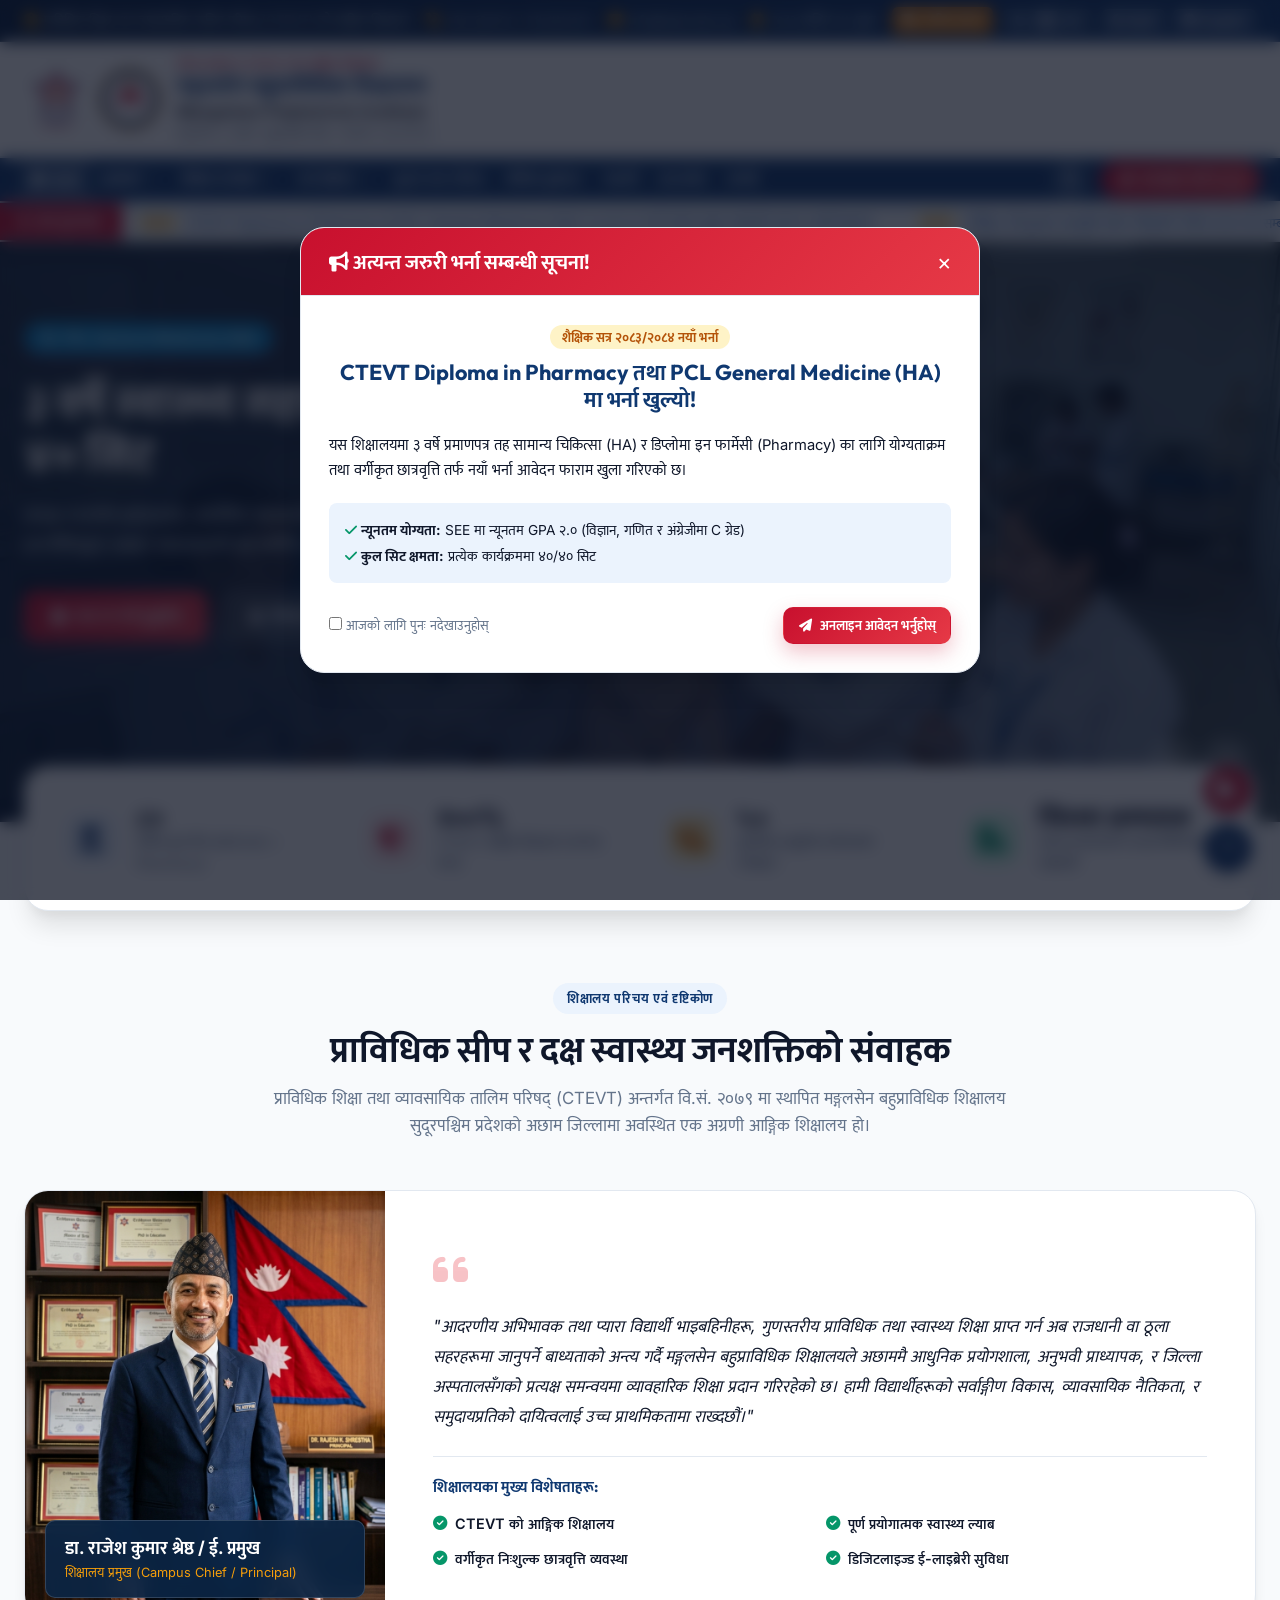
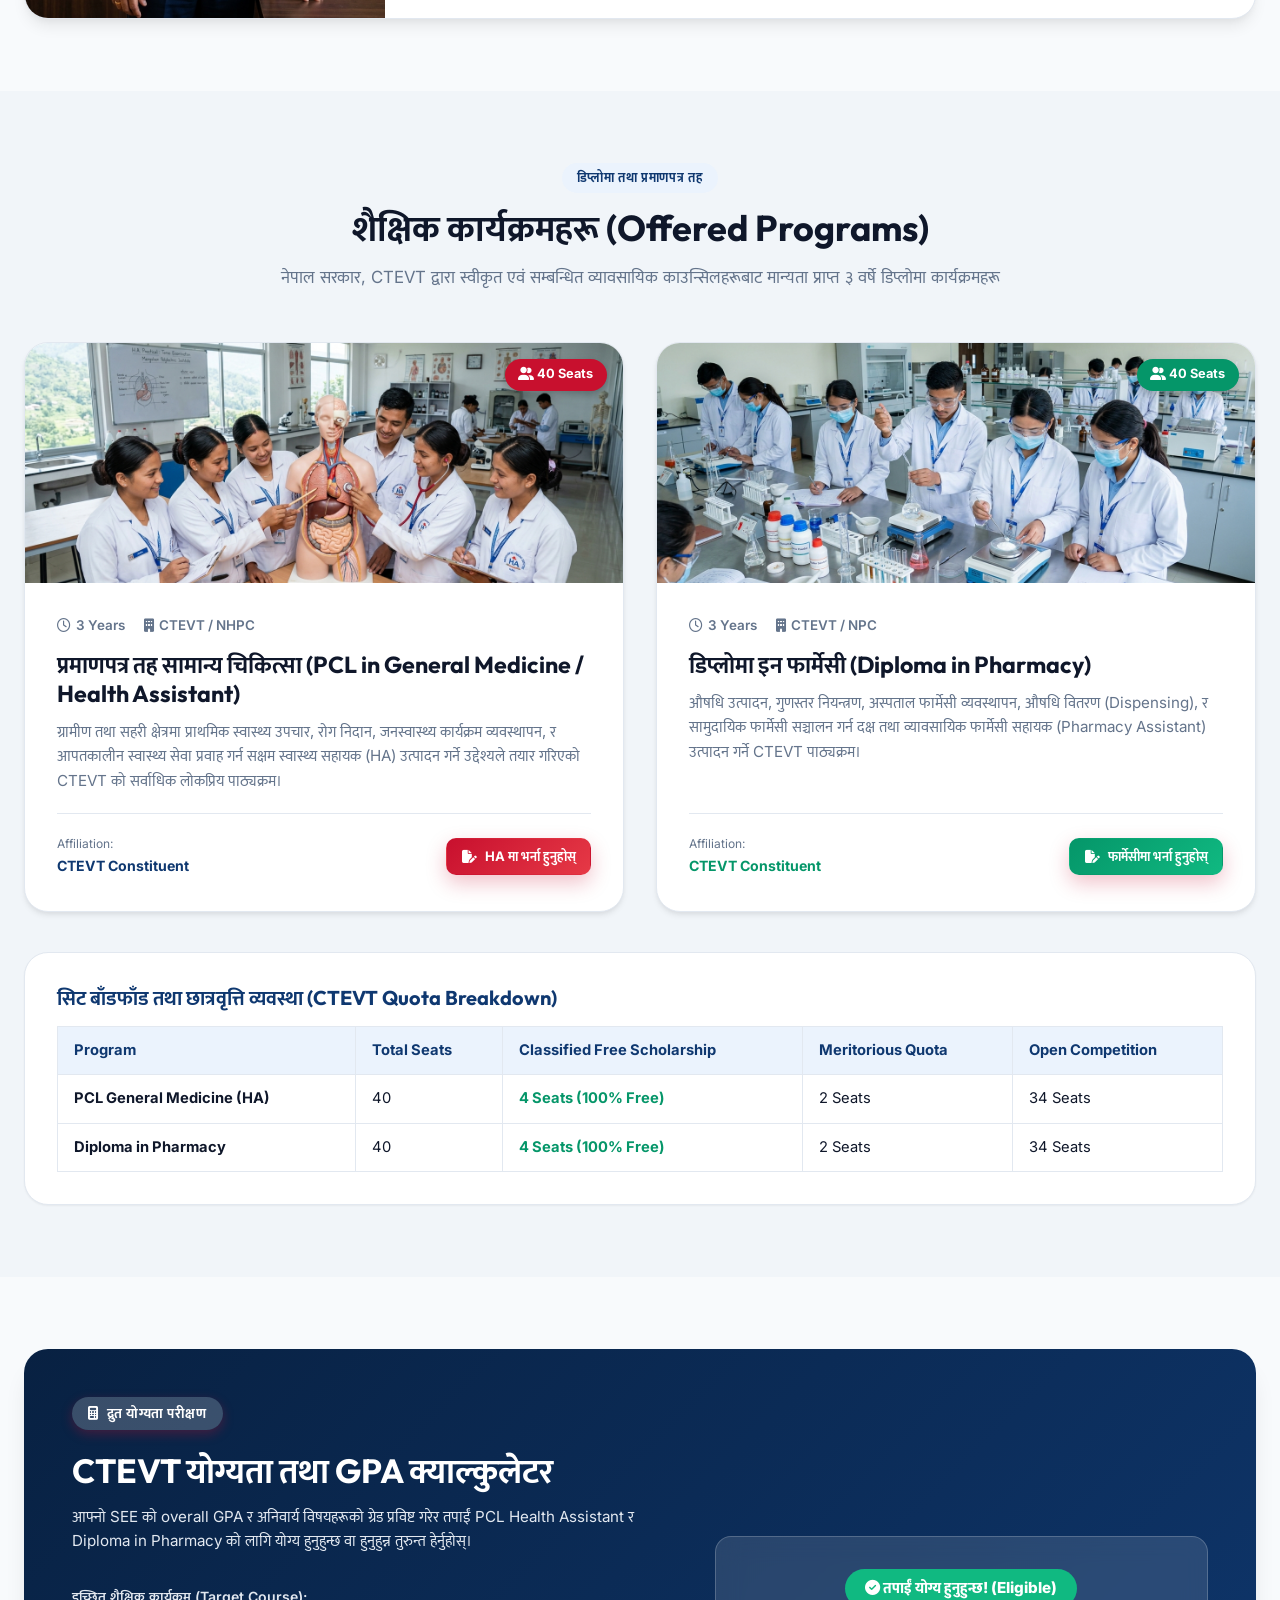
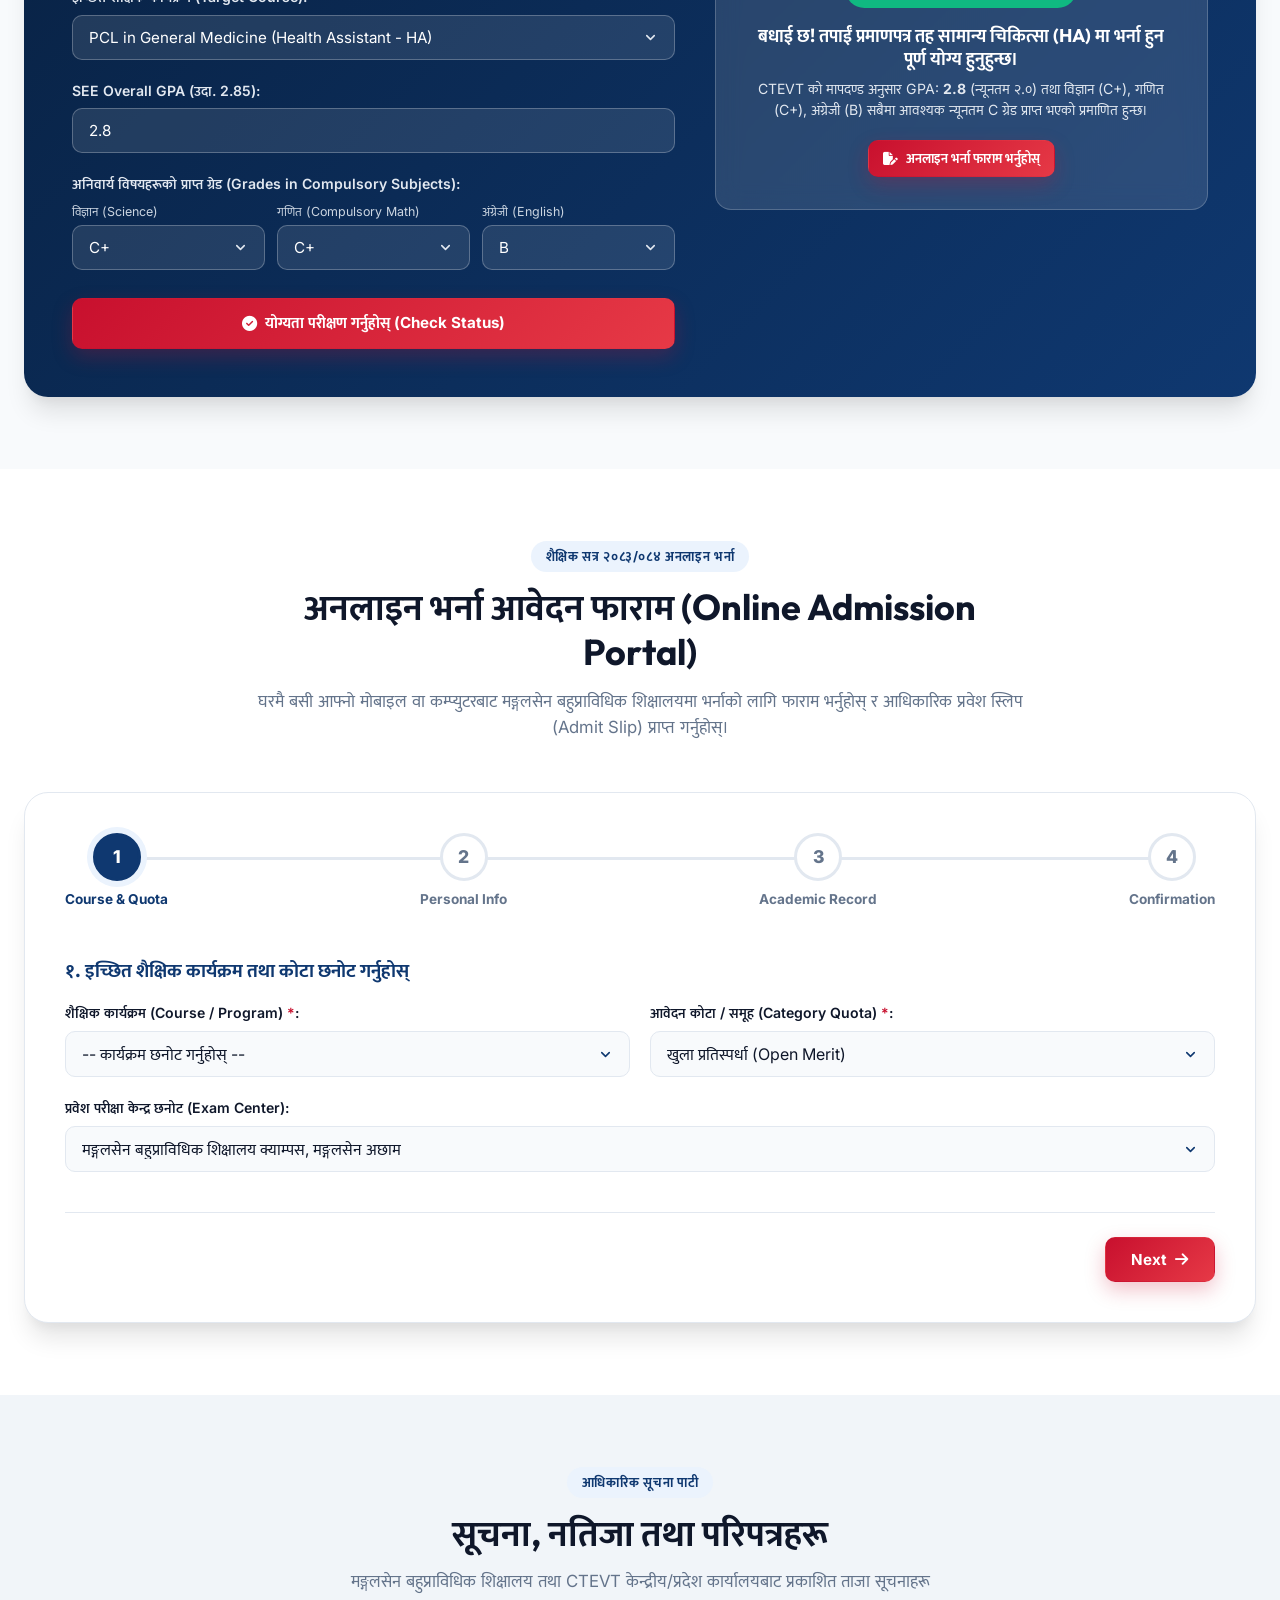
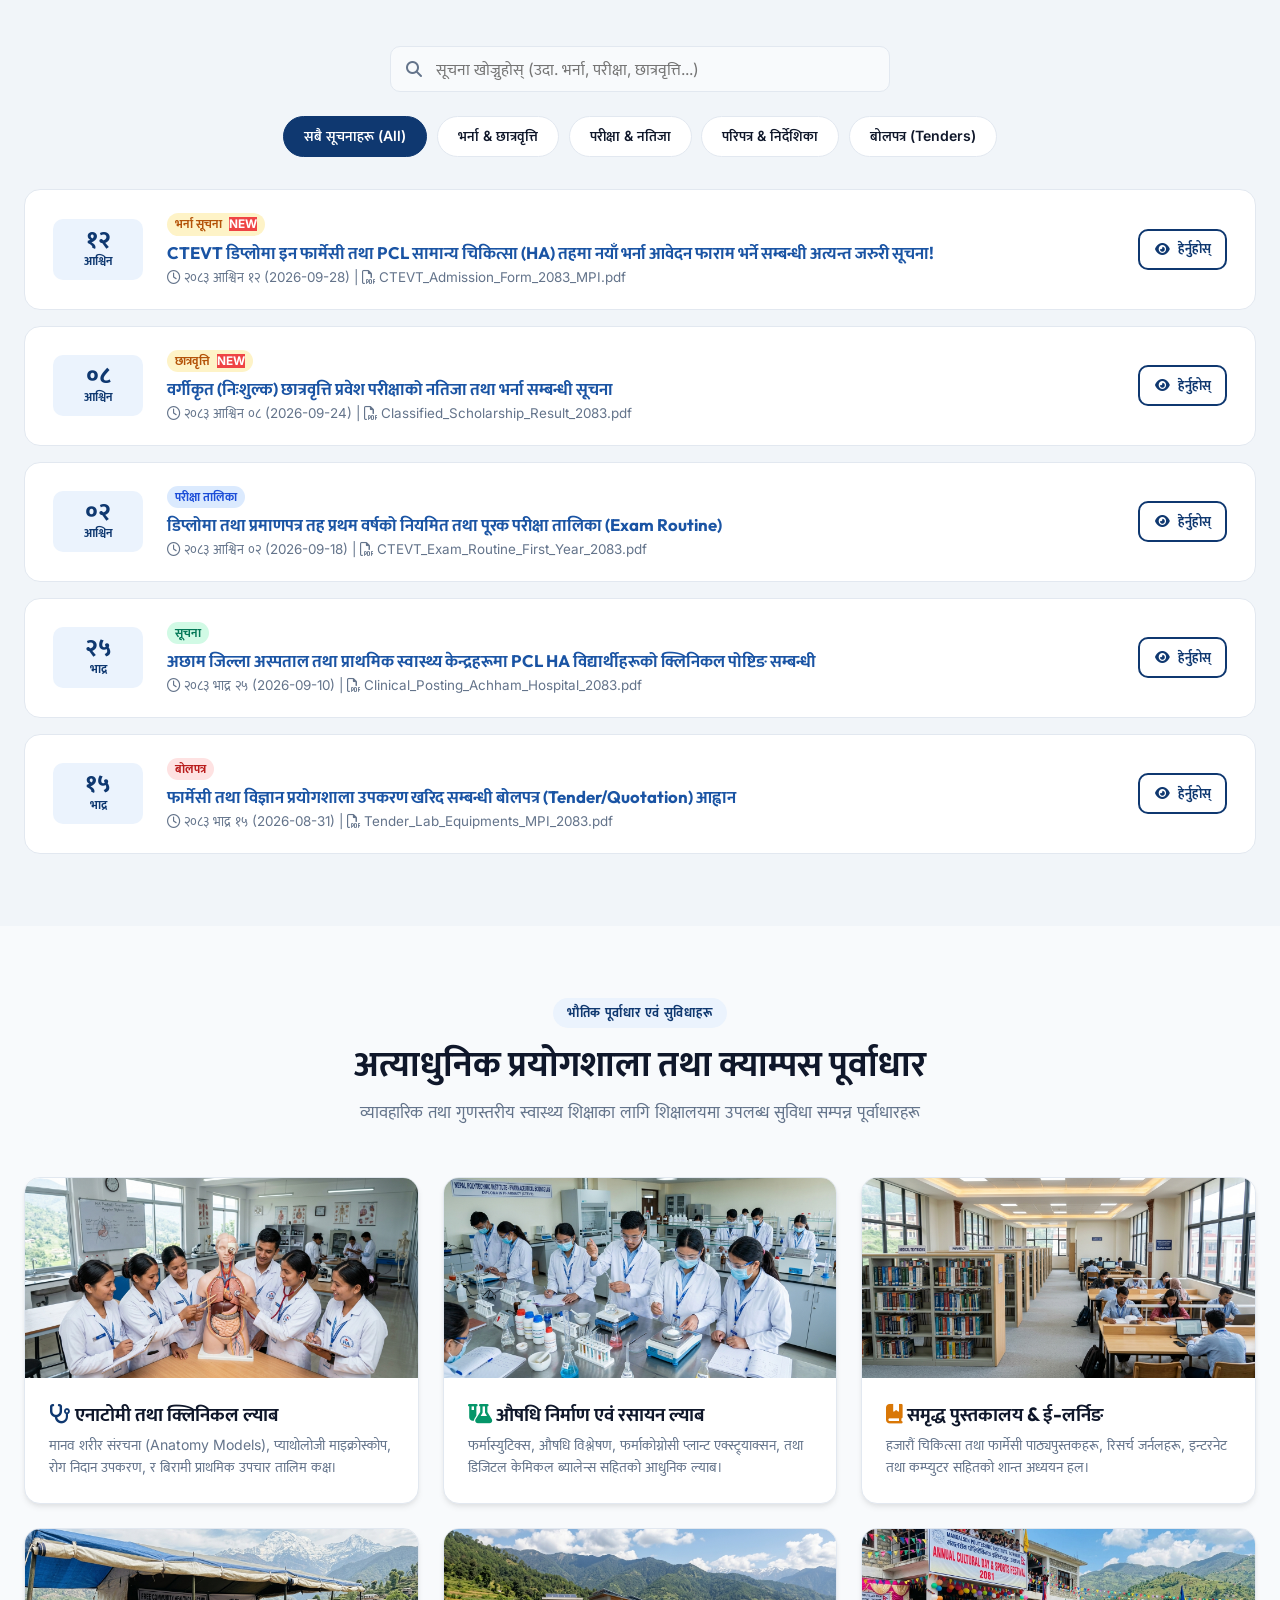
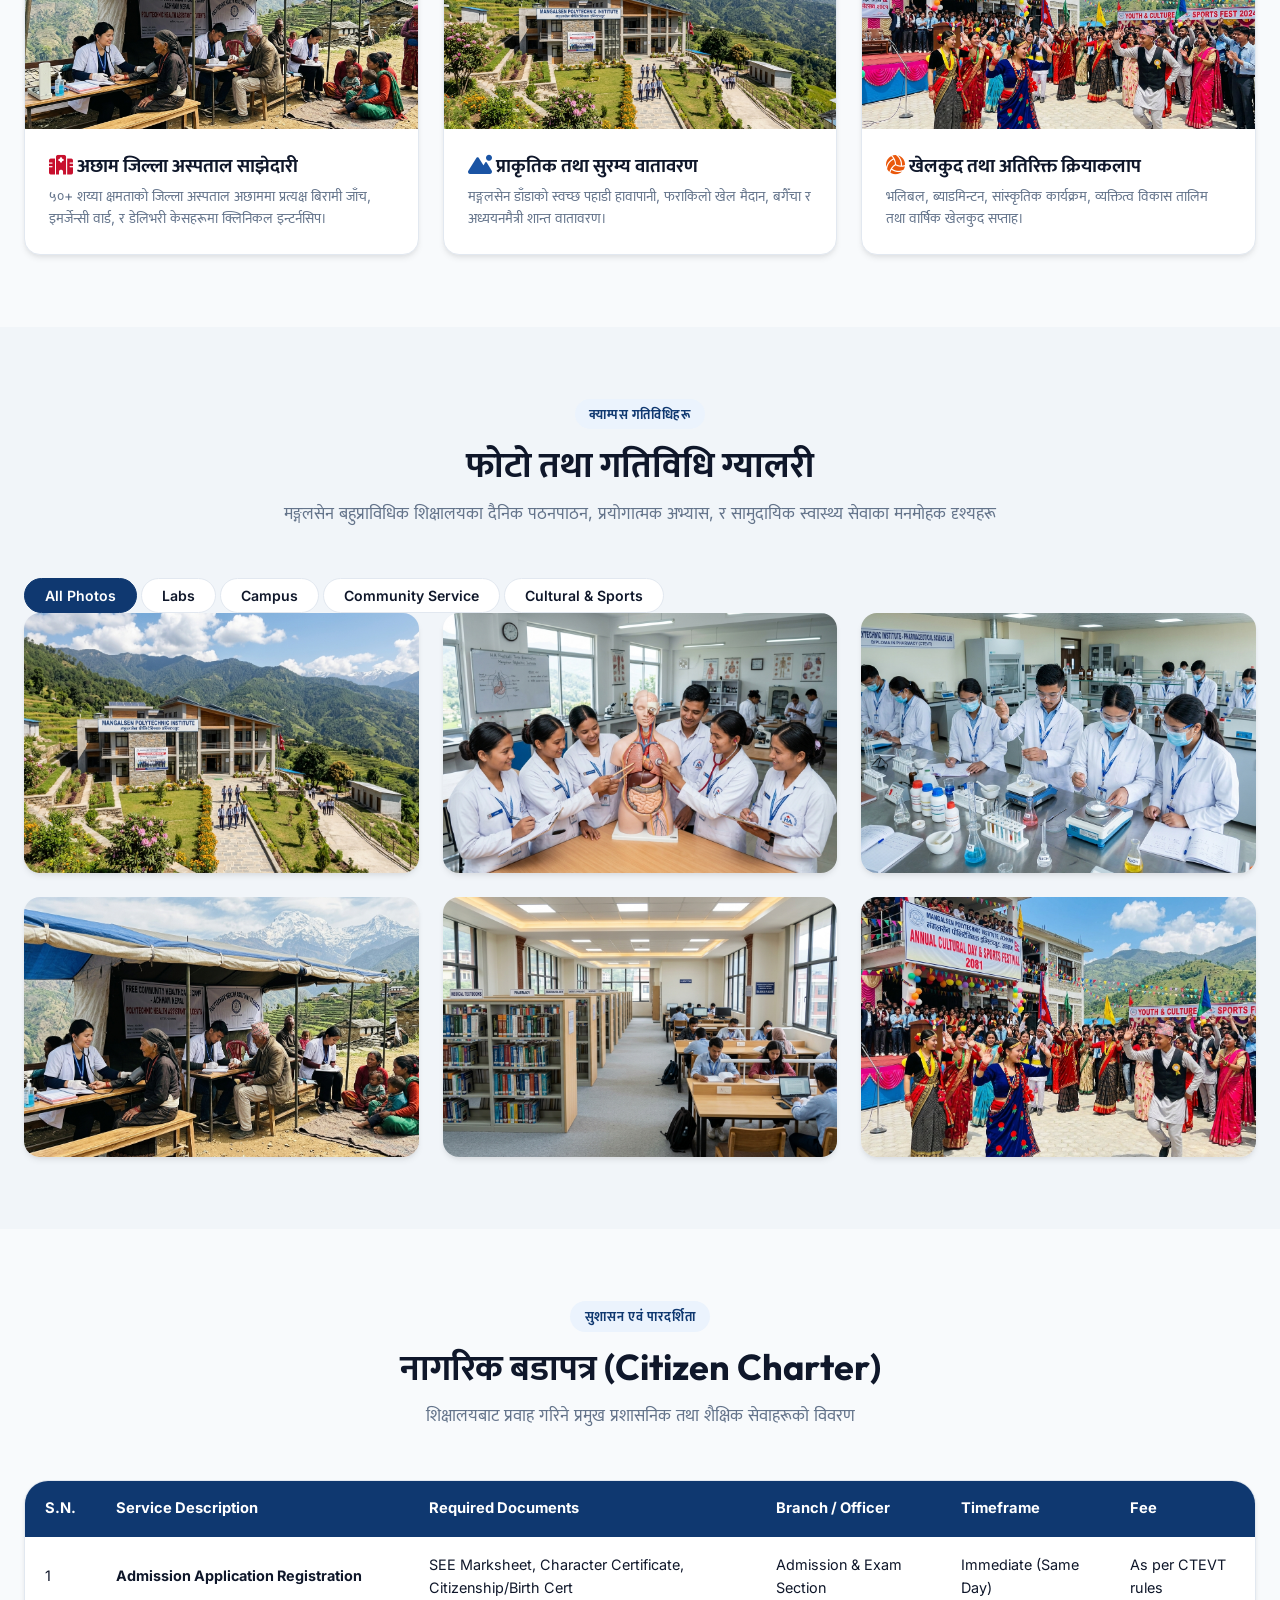
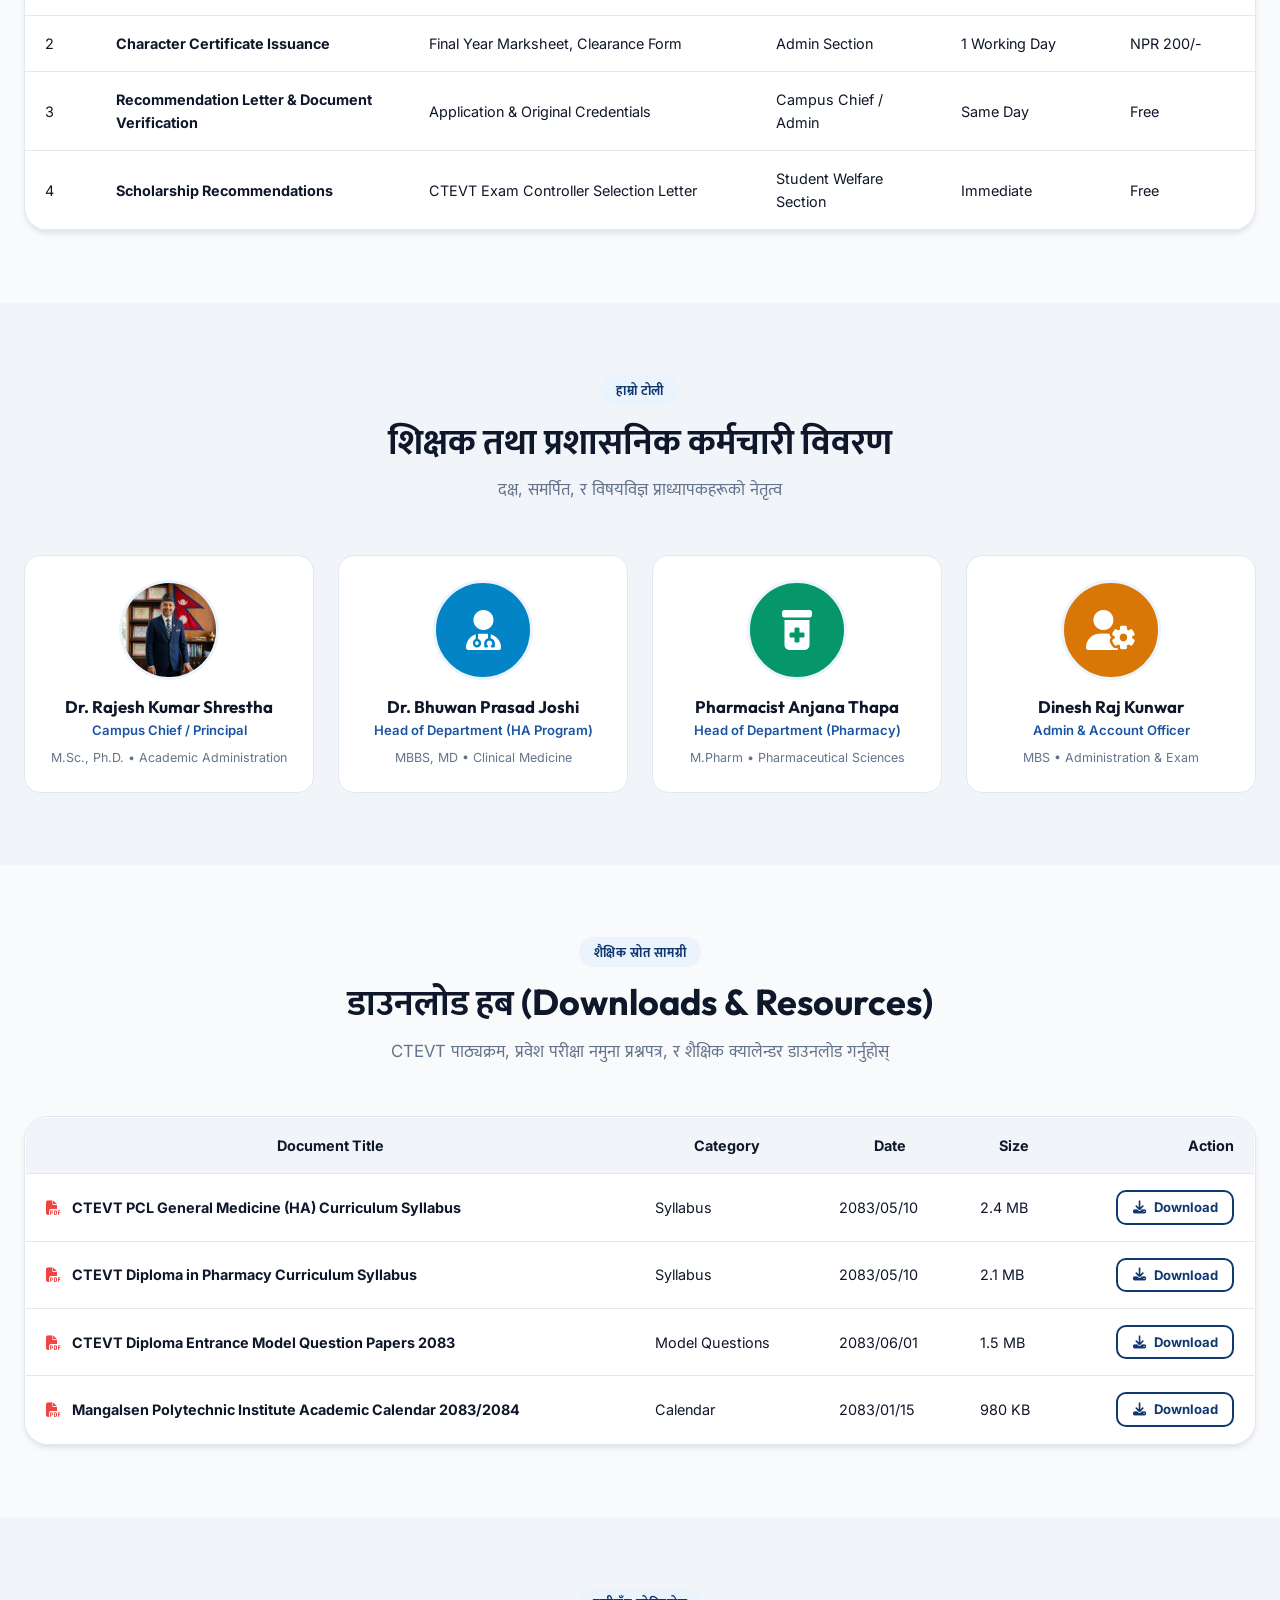
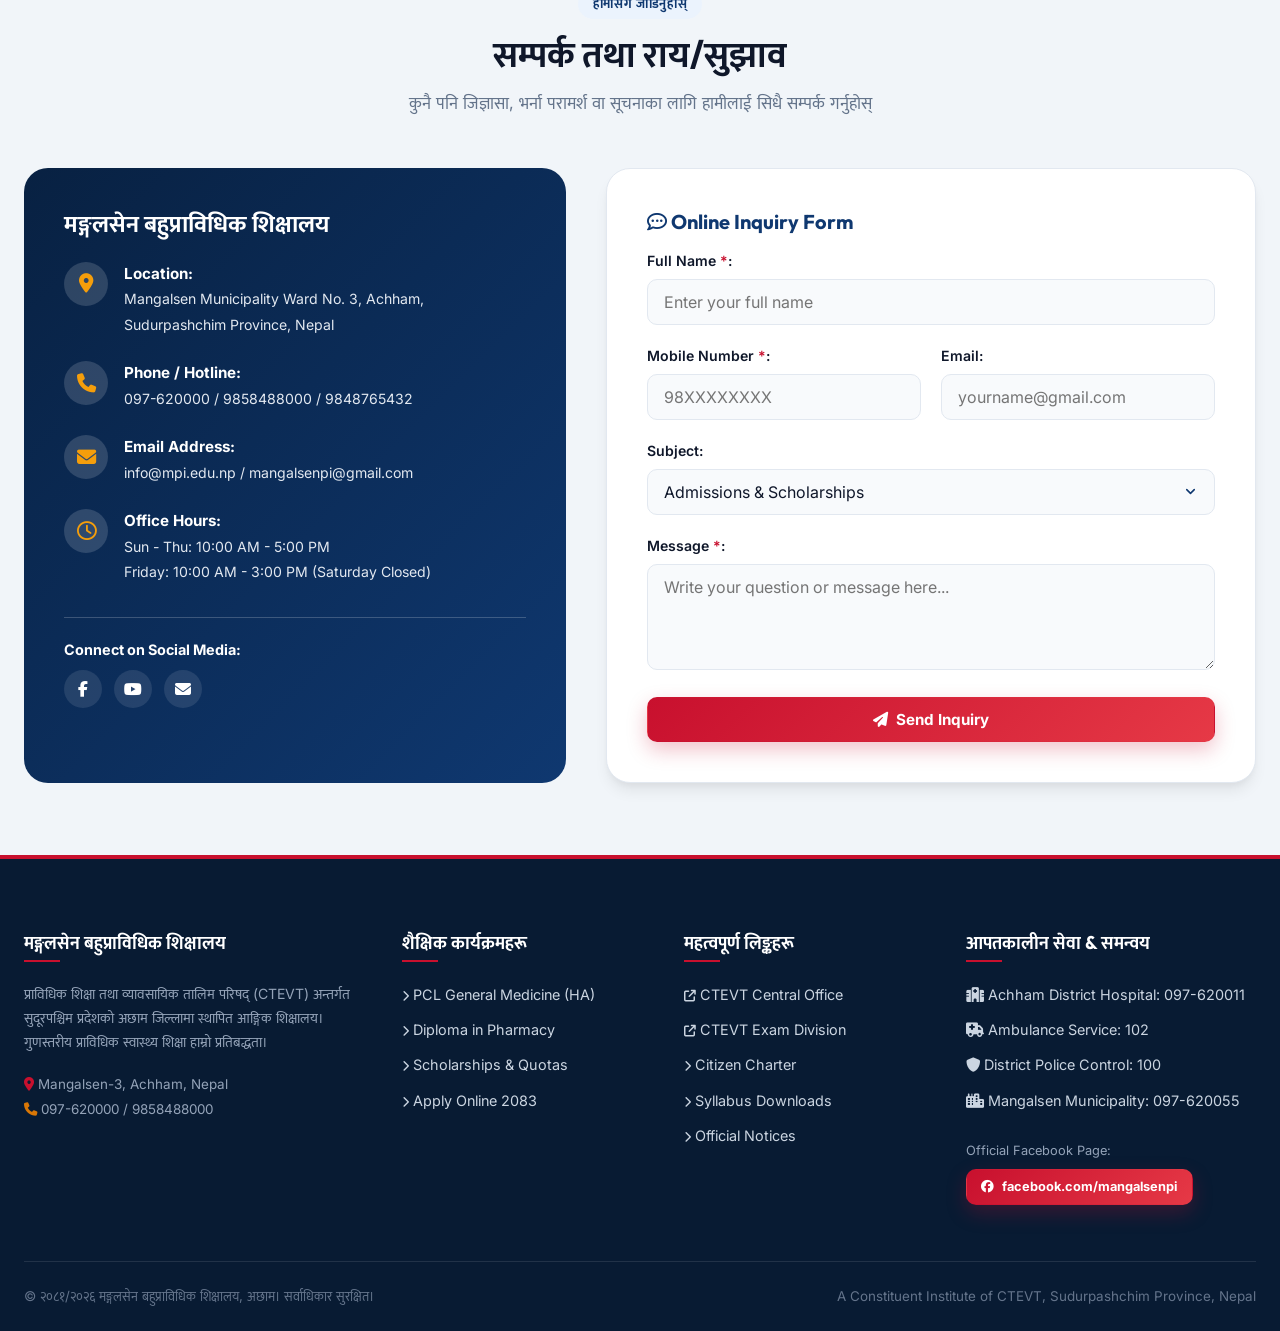
==== commit 060a5601: "feat(notices): update session to 2083/84 and add Pop-up Modal CMS settings in admin" ====
--- a/index.html
+++ b/index.html
@@ -1325,22 +1325,22 @@
   <div class="modal-backdrop" id="urgentNoticeModal">
     <div class="modal-dialog">
       <div class="modal-header" style="background: linear-gradient(135deg, #C8102E 0%, #E63946 100%); color:#fff;">
-        <h4 class="modal-title" style="color:#fff;"><i class="fa-solid fa-bullhorn"></i> अत्यन्त जरुरी भर्ना सम्बन्धी सूचना!</h4>
+        <h4 class="modal-title" style="color:#fff;"><i class="fa-solid fa-bullhorn"></i> <span id="urgentModalTitleText">अत्यन्त जरुरी भर्ना सम्बन्धी सूचना!</span></h4>
         <button class="modal-close-btn" id="closeUrgentNotice" style="color:#fff;">&times;</button>
       </div>
       <div class="modal-body">
         <div style="text-align:center; margin-bottom:1.25rem;">
-          <span style="background:#FEF3C7; color:#B45309; padding:4px 12px; border-radius:20px; font-weight:700; font-size:0.82rem;">
-            शैक्षिक सत्र २०८१/२०८२ नयाँ भर्ना
+          <span id="urgentNoticeBadge" style="background:#FEF3C7; color:#B45309; padding:4px 12px; border-radius:20px; font-weight:700; font-size:0.82rem;">
+            शैक्षिक सत्र २०८३/२०८४ नयाँ भर्ना
           </span>
-          <h3 style="font-size:1.35rem; color:var(--primary); margin-top:0.6rem;">
+          <h3 id="urgentNoticeHeading" style="font-size:1.35rem; color:var(--primary); margin-top:0.6rem;">
             CTEVT Diploma in Pharmacy तथा PCL General Medicine (HA) मा भर्ना खुल्यो!
           </h3>
         </div>
-        <p style="font-size:0.92rem; line-height:1.7; color:var(--text-main); margin-bottom:1.25rem;">
+        <p id="urgentNoticeDesc" style="font-size:0.92rem; line-height:1.7; color:var(--text-main); margin-bottom:1.25rem;">
           यस शिक्षालयमा ३ वर्षे प्रमाणपत्र तह सामान्य चिकित्सा (HA) र डिप्लोमा इन फार्मेसी (Pharmacy) का लागि योग्यताक्रम तथा वर्गीकृत छात्रवृत्ति तर्फ नयाँ भर्ना आवेदन फाराम खुला गरिएको छ।
         </p>
-        <div style="background:var(--primary-subtle); padding:1rem; border-radius:8px; font-size:0.86rem; margin-bottom:1.5rem;">
+        <div id="urgentNoticeReqs" style="background:var(--primary-subtle); padding:1rem; border-radius:8px; font-size:0.86rem; margin-bottom:1.5rem;">
           <div><i class="fa-solid fa-check" style="color:var(--success);"></i> <strong>न्यूनतम योग्यता:</strong> SEE मा न्यूनतम GPA २.० (विज्ञान, गणित र अंग्रेजीमा C ग्रेड)</div>
           <div style="margin-top:4px;"><i class="fa-solid fa-check" style="color:var(--success);"></i> <strong>कुल सिट क्षमता:</strong> प्रत्येक कार्यक्रममा ४०/४० सिट</div>
         </div>
@@ -1485,7 +1485,7 @@
         html += '<a href="#calculator-section" onclick="closeModal(\'searchModal\')" style="padding:8px 12px; background:var(--bg-alt); border-radius:6px; font-weight:600;"><i class="fa-solid fa-calculator"></i> CTEVT GPA & Eligibility Checker</a>';
       }
       if (q.includes('भर्ना') || q.includes('apply') || q.includes('admission')) {
-        html += '<a href="#online-admission" onclick="closeModal(\'searchModal\')" style="padding:8px 12px; background:var(--bg-alt); border-radius:6px; font-weight:600;"><i class="fa-solid fa-file-pen"></i> अनलाइन भर्ना आवेदन फाराम २०८१/८२</a>';
+        html += '<a href="#online-admission" onclick="closeModal(\'searchModal\')" style="padding:8px 12px; background:var(--bg-alt); border-radius:6px; font-weight:600;"><i class="fa-solid fa-file-pen"></i> अनलाइन भर्ना आवेदन फाराम २०८३/८४</a>';
       }
       if (q.includes('सूचना') || q.includes('notice') || q.includes('exam')) {
         html += '<a href="#notices" onclick="closeModal(\'searchModal\')" style="padding:8px 12px; background:var(--bg-alt); border-radius:6px; font-weight:600;"><i class="fa-solid fa-bullhorn"></i> सूचना तथा नतिजा पाटी</a>';
--- a/assets/css/style.css
+++ b/assets/css/style.css
@@ -370,12 +370,20 @@
 .nav-bar {
   background: var(--primary);
   box-shadow: 0 4px 12px rgba(15, 56, 112, 0.15);
+  position: relative;
+  z-index: 100;
 }
 
 .nav-container {
   display: flex;
   justify-content: space-between;
   align-items: center;
+  max-width: 1400px;
+  width: 100%;
+  margin: 0 auto;
+  padding: 0 1.25rem;
+  flex-wrap: nowrap;
+  gap: 0.5rem;
 }
 
 .main-nav-list {
@@ -384,26 +392,38 @@
   align-items: center;
   margin: 0;
   padding: 0;
+  flex-wrap: nowrap;
+  flex-shrink: 1;
 }
 
 .nav-item {
   position: relative;
+  flex-shrink: 0;
 }
 
 .nav-link {
   display: inline-flex;
   align-items: center;
-  gap: 0.35rem;
-  padding: 0.85rem 1rem;
+  gap: 0.3rem;
+  padding: 0.85rem 0.65rem;
   color: #F8FAFC;
-  font-size: 0.92rem;
+  font-size: 0.86rem;
   font-weight: 600;
+  white-space: nowrap;
+  flex-shrink: 0;
+  line-height: 1.2;
   transition: all var(--transition-fast);
 }
 
 .nav-link:hover, .nav-item.active > .nav-link {
   background: rgba(255, 255, 255, 0.14);
   color: #FFFFFF;
+}
+
+.nav-link i.fa-chevron-down {
+  font-size: 0.65rem !important;
+  opacity: 0.75;
+  margin-left: 2px;
 }
 
 .dropdown-menu {
@@ -436,6 +456,7 @@
   color: var(--text-main);
   font-size: 0.88rem;
   font-weight: 500;
+  white-space: nowrap;
   transition: all var(--transition-fast);
 }
 
@@ -449,12 +470,12 @@
   background: linear-gradient(135deg, var(--crimson) 0%, var(--crimson-light) 100%);
   color: #FFFFFF !important;
   font-weight: 700;
-  padding: 0.55rem 1.25rem;
+  padding: 0.48rem 1.05rem;
   border-radius: var(--radius-full);
   display: inline-flex;
   align-items: center;
   gap: 0.45rem;
-  font-size: 0.88rem;
+  font-size: 0.85rem;
   white-space: nowrap;
   flex-shrink: 0;
   box-shadow: 0 3px 10px rgba(200, 16, 46, 0.35);
@@ -598,7 +619,19 @@
 }
 
 /* Responsive adjustments */
-@media (max-width: 992px) {
+@media (max-width: 1250px) {
+  .nav-link {
+    padding: 0.85rem 0.45rem;
+    font-size: 0.82rem;
+    gap: 0.2rem;
+  }
+  .nav-cta-btn {
+    padding: 0.42rem 0.8rem;
+    font-size: 0.8rem;
+  }
+}
+
+@media (max-width: 1080px) {
   .top-bar { display: none; }
   .mobile-nav-toggle { display: block; }
   .brand-title-nepali { font-size: 1.15rem; }
--- a/assets/css/components.css
+++ b/assets/css/components.css
@@ -1241,7 +1241,7 @@
   height: 38px;
   border-radius: 50%;
   background: rgba(255, 255, 255, 0.1);
-  color: #FFFFFF;
+  color: #FFFFFF !important;
   display: flex;
   align-items: center;
   justify-content: center;
@@ -1250,7 +1250,12 @@
 
 .social-icon-btn:hover {
   background: var(--crimson);
+  color: #FFFFFF !important;
   transform: translateY(-2px);
+}
+
+.social-icon-btn i {
+  color: #FFFFFF;
 }
 
 .footer-bottom-bar {
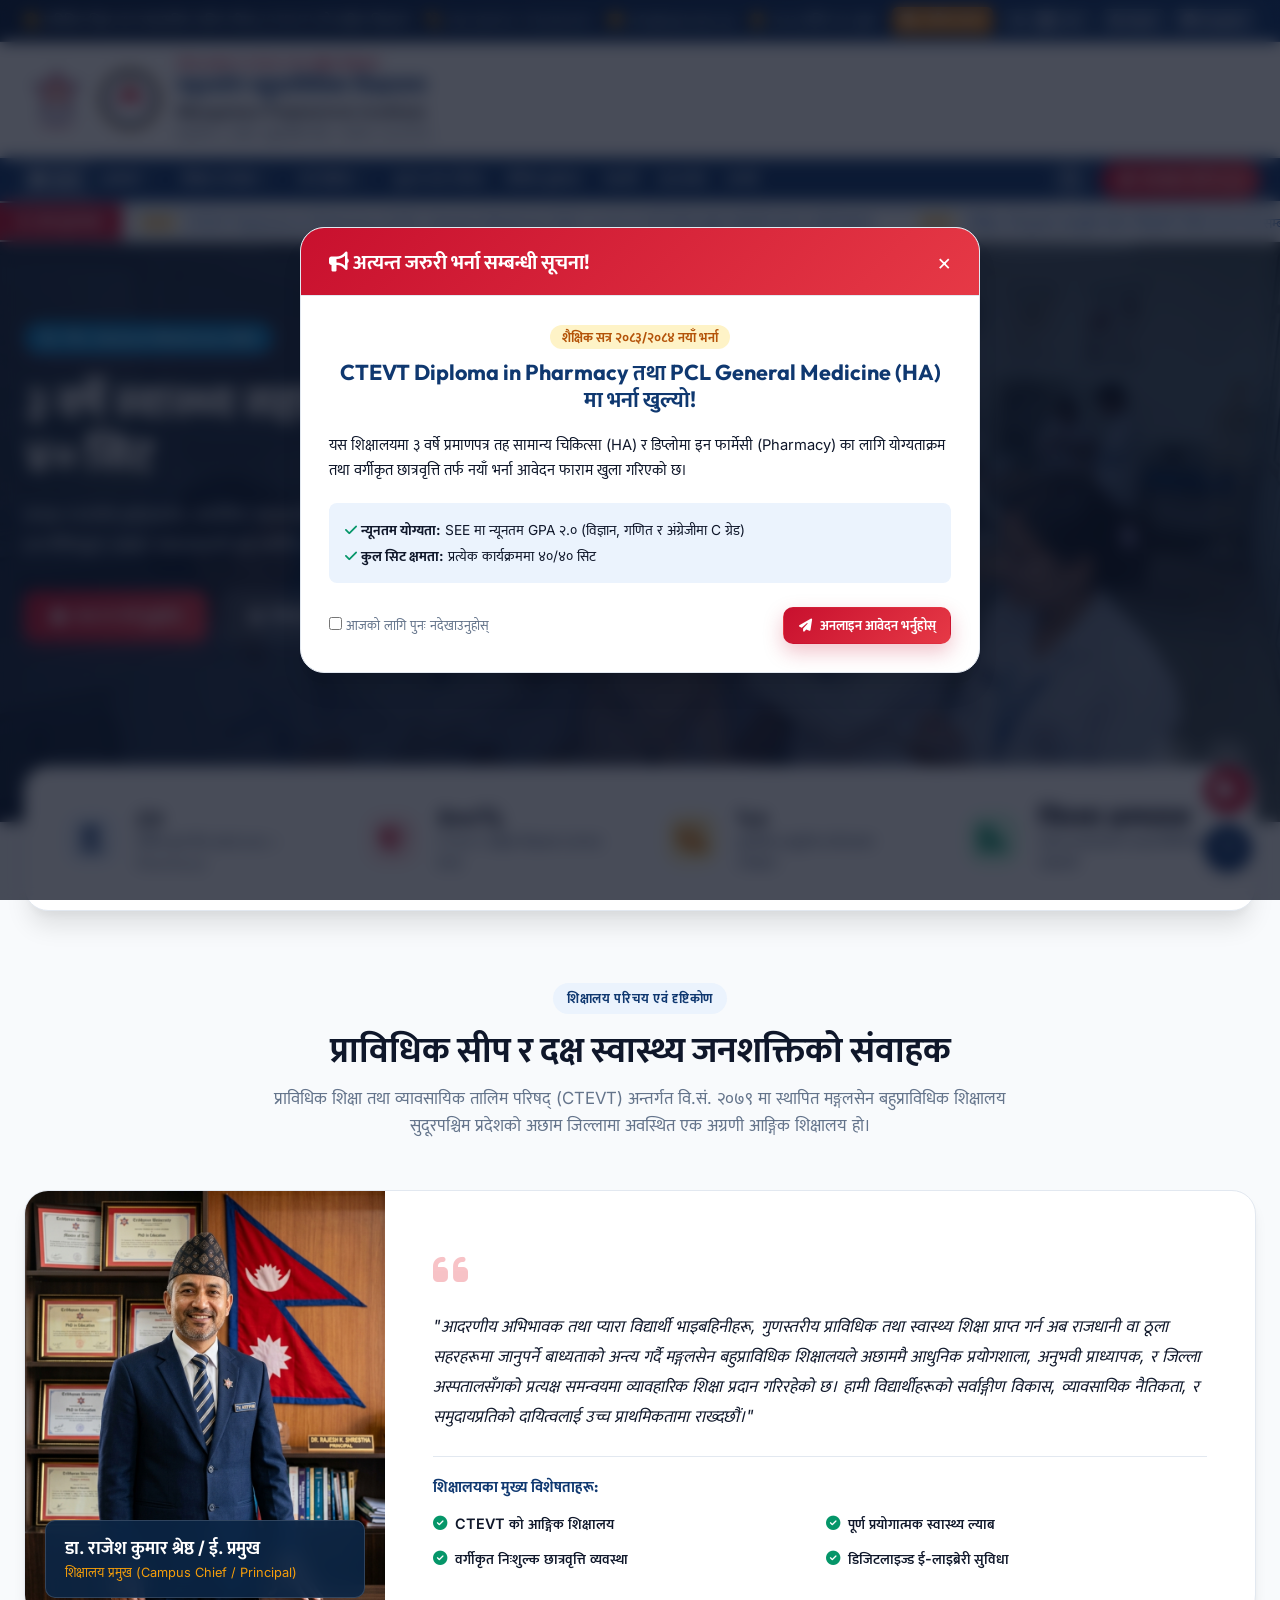
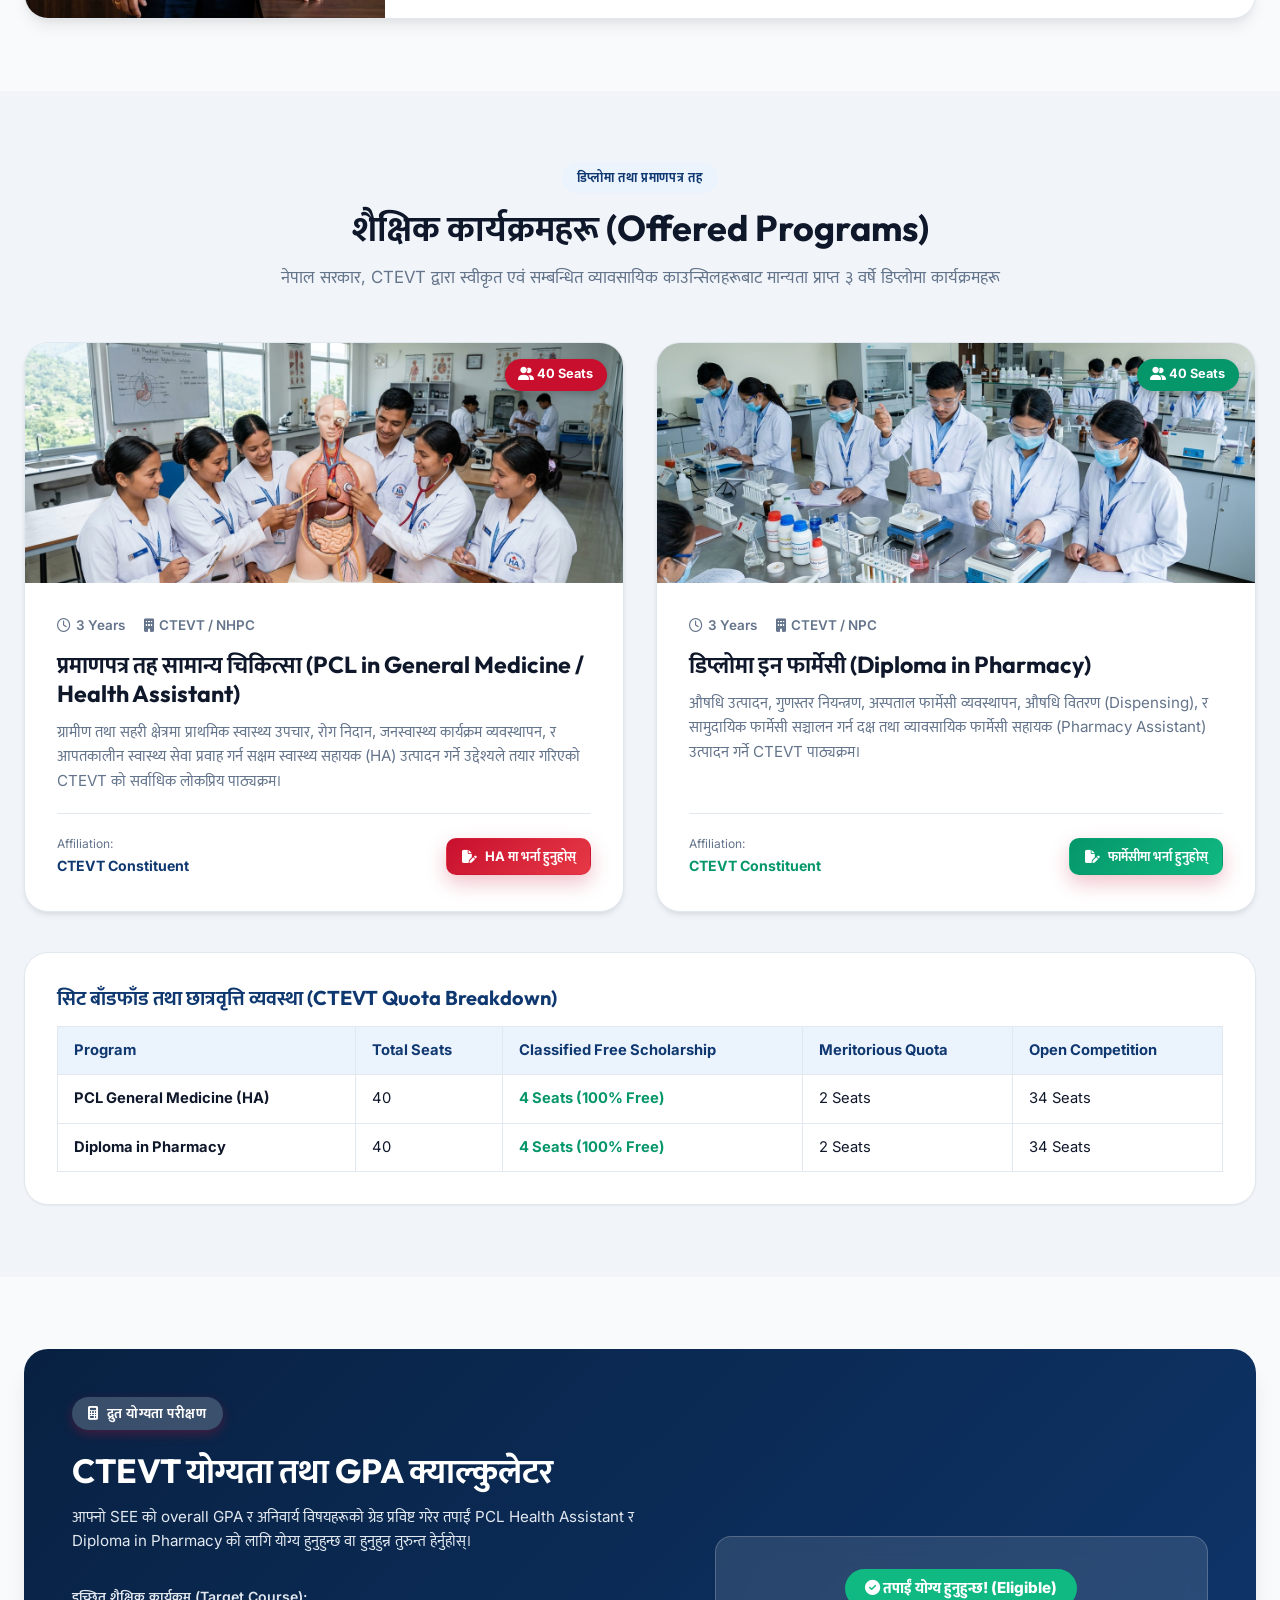
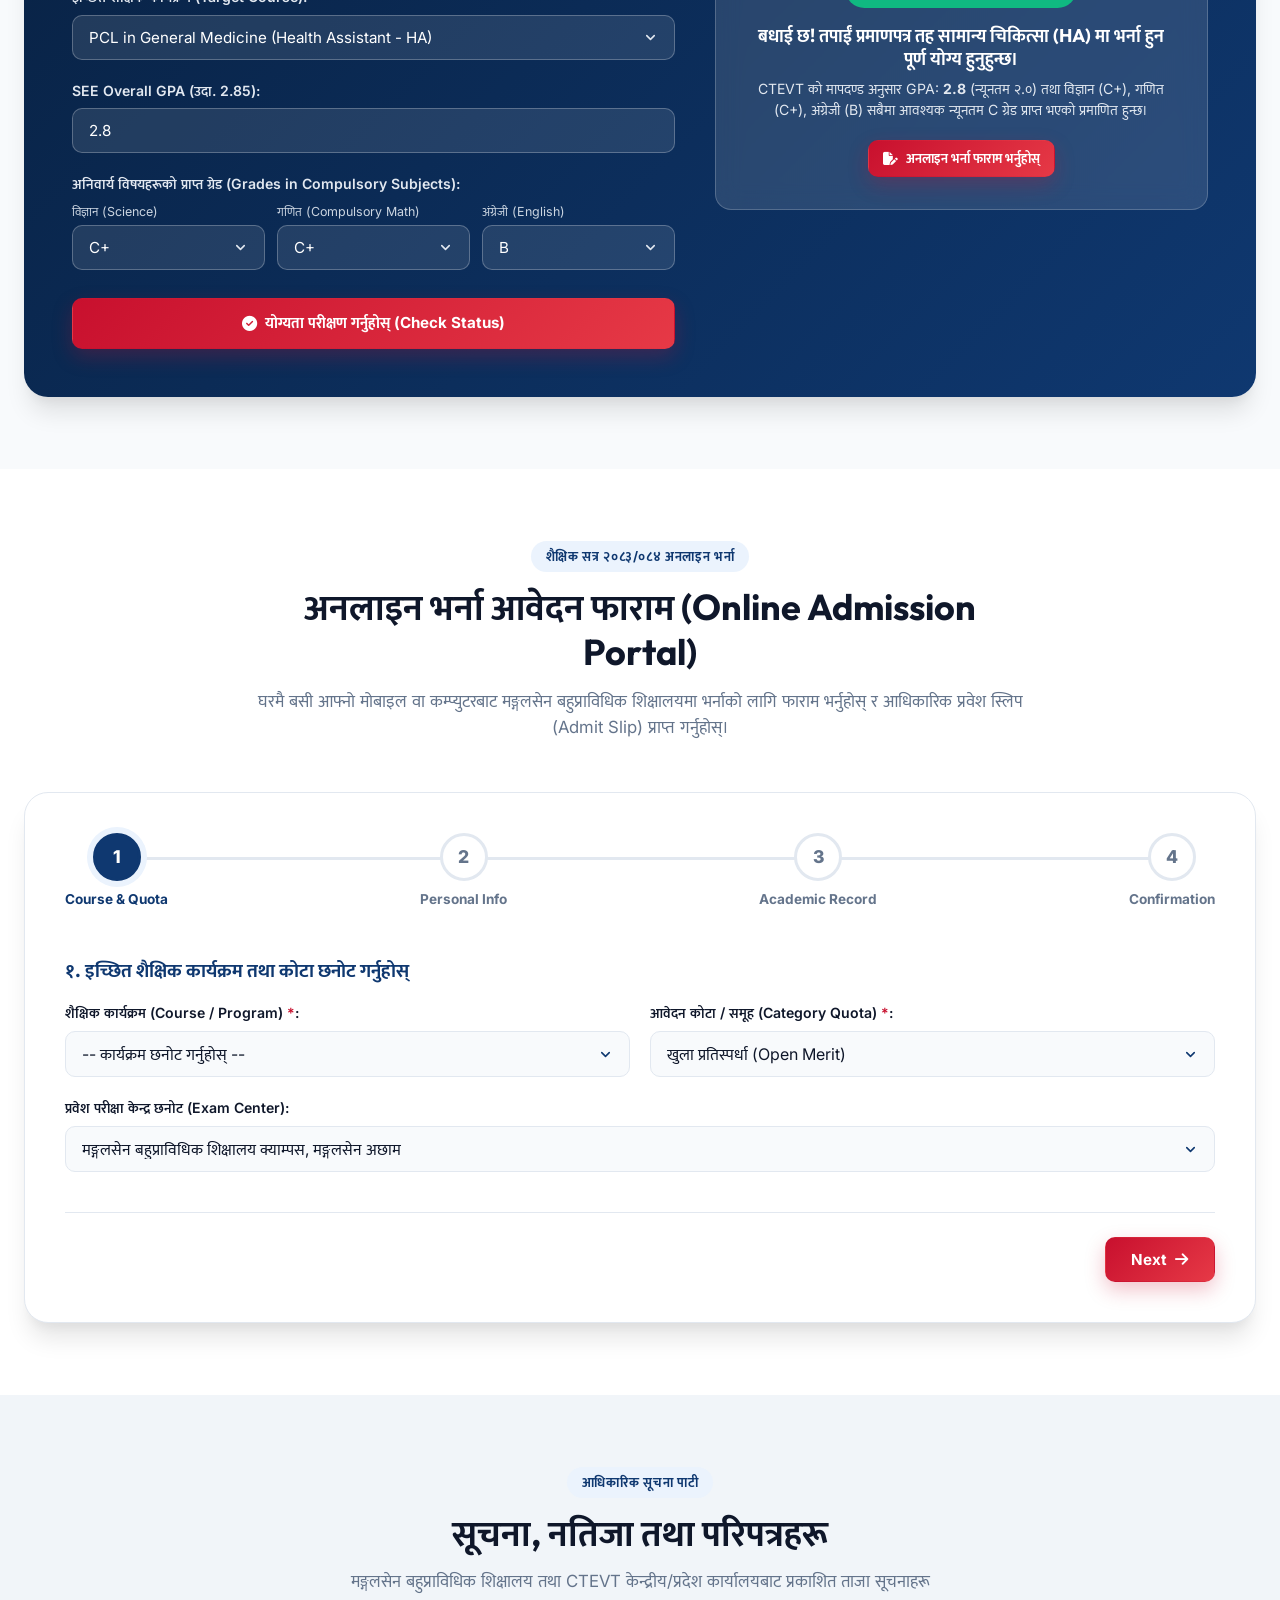
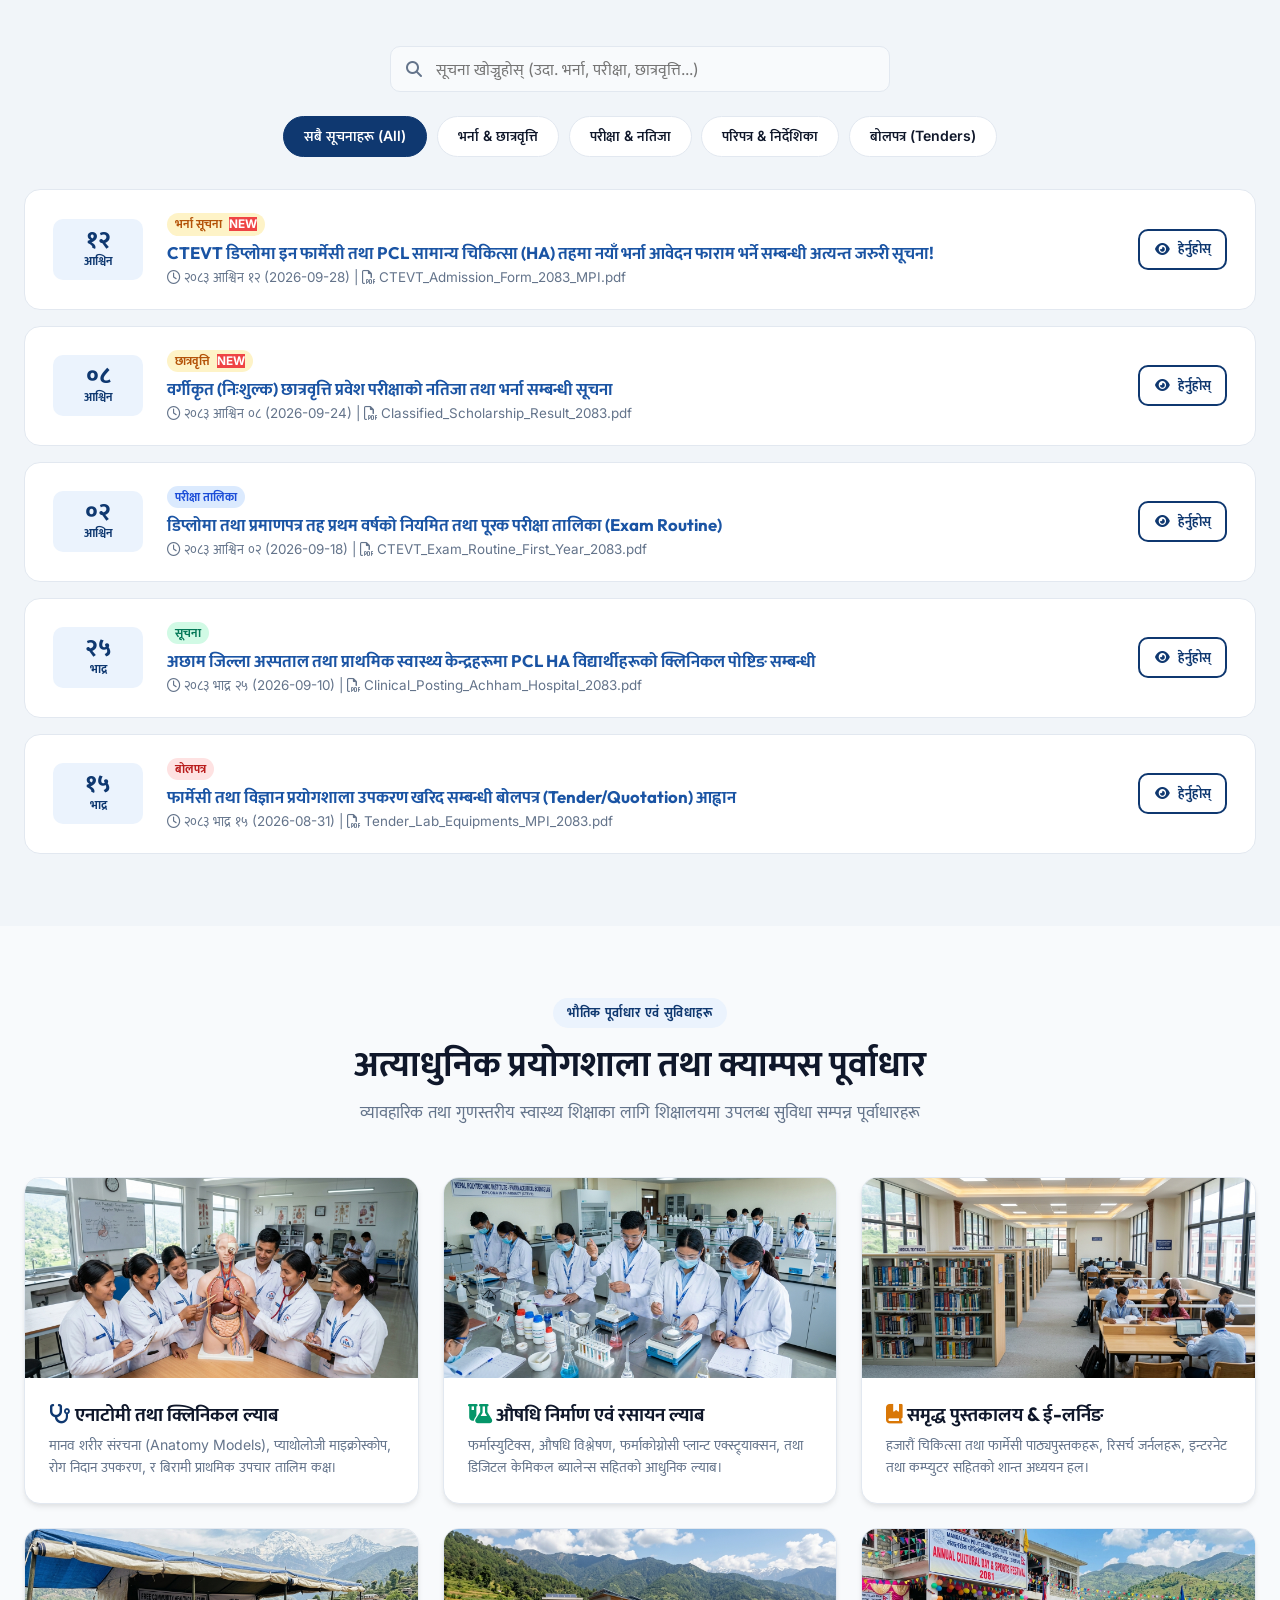
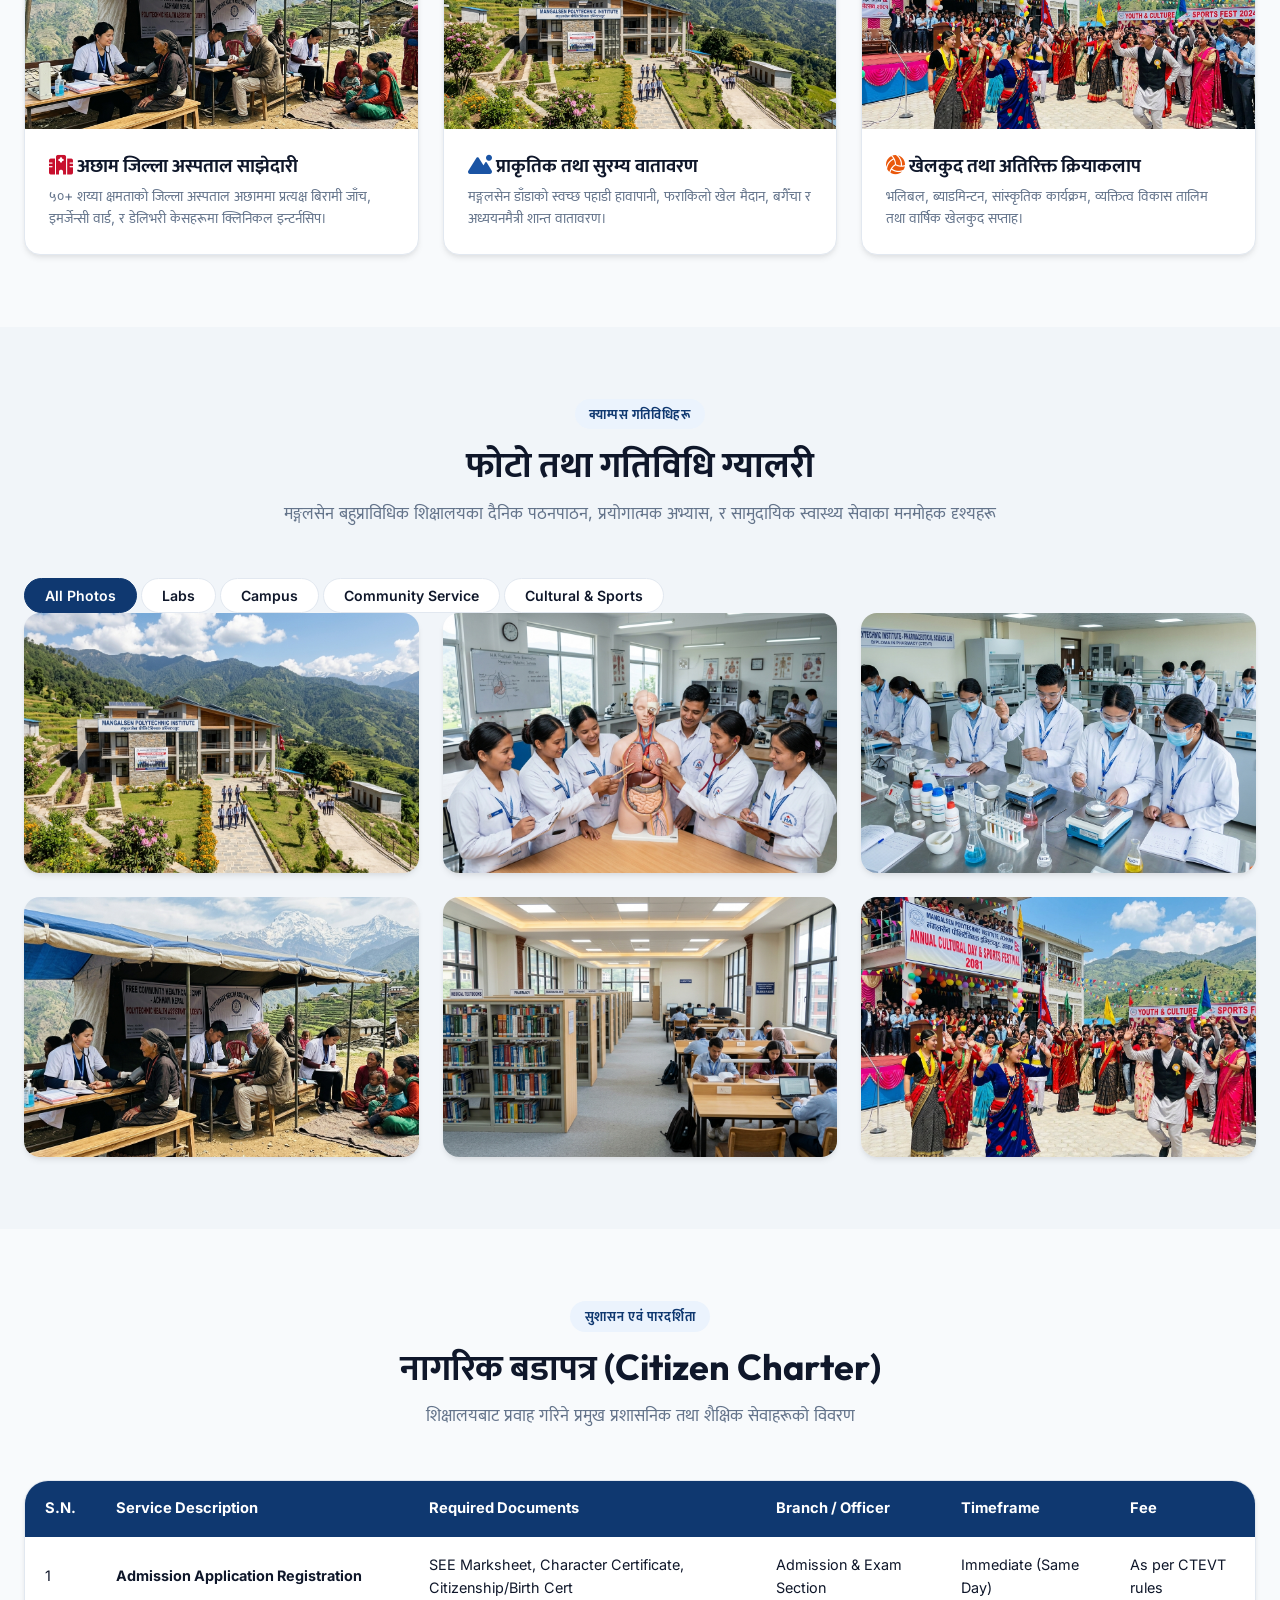
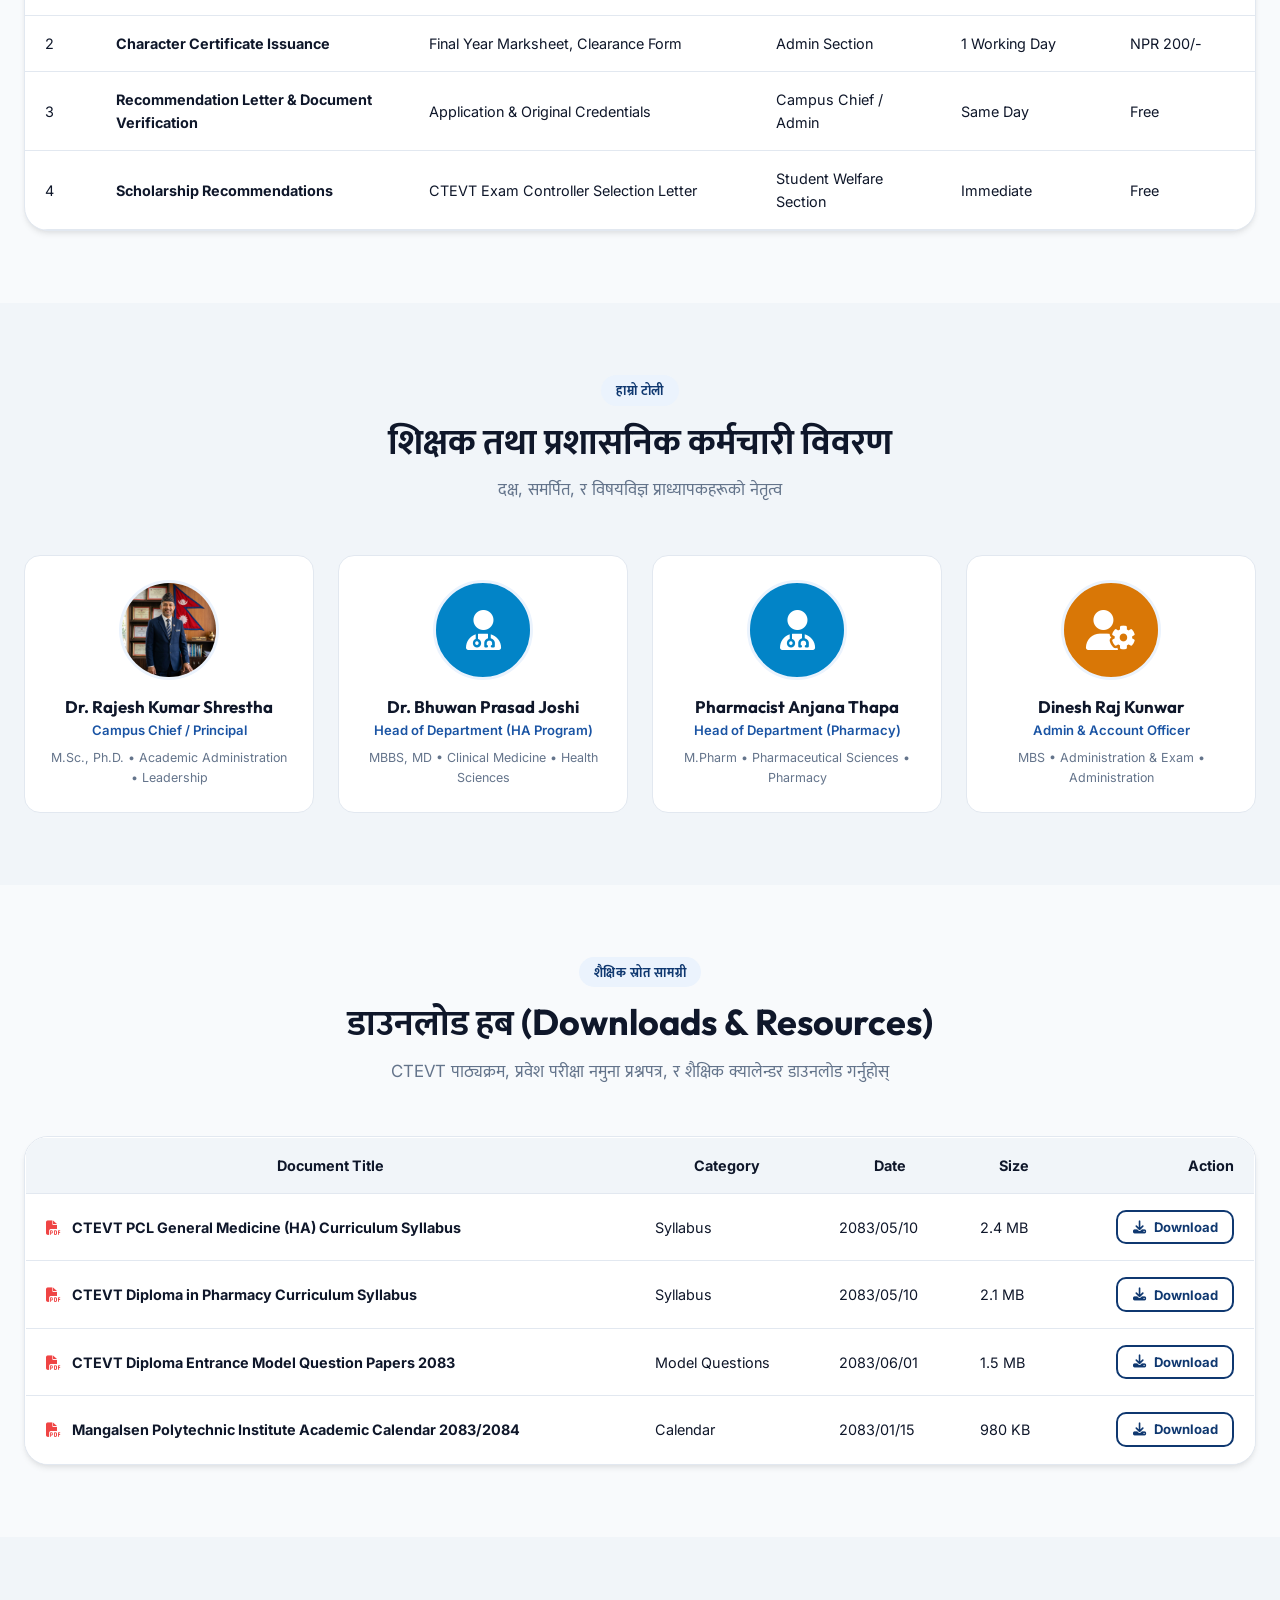
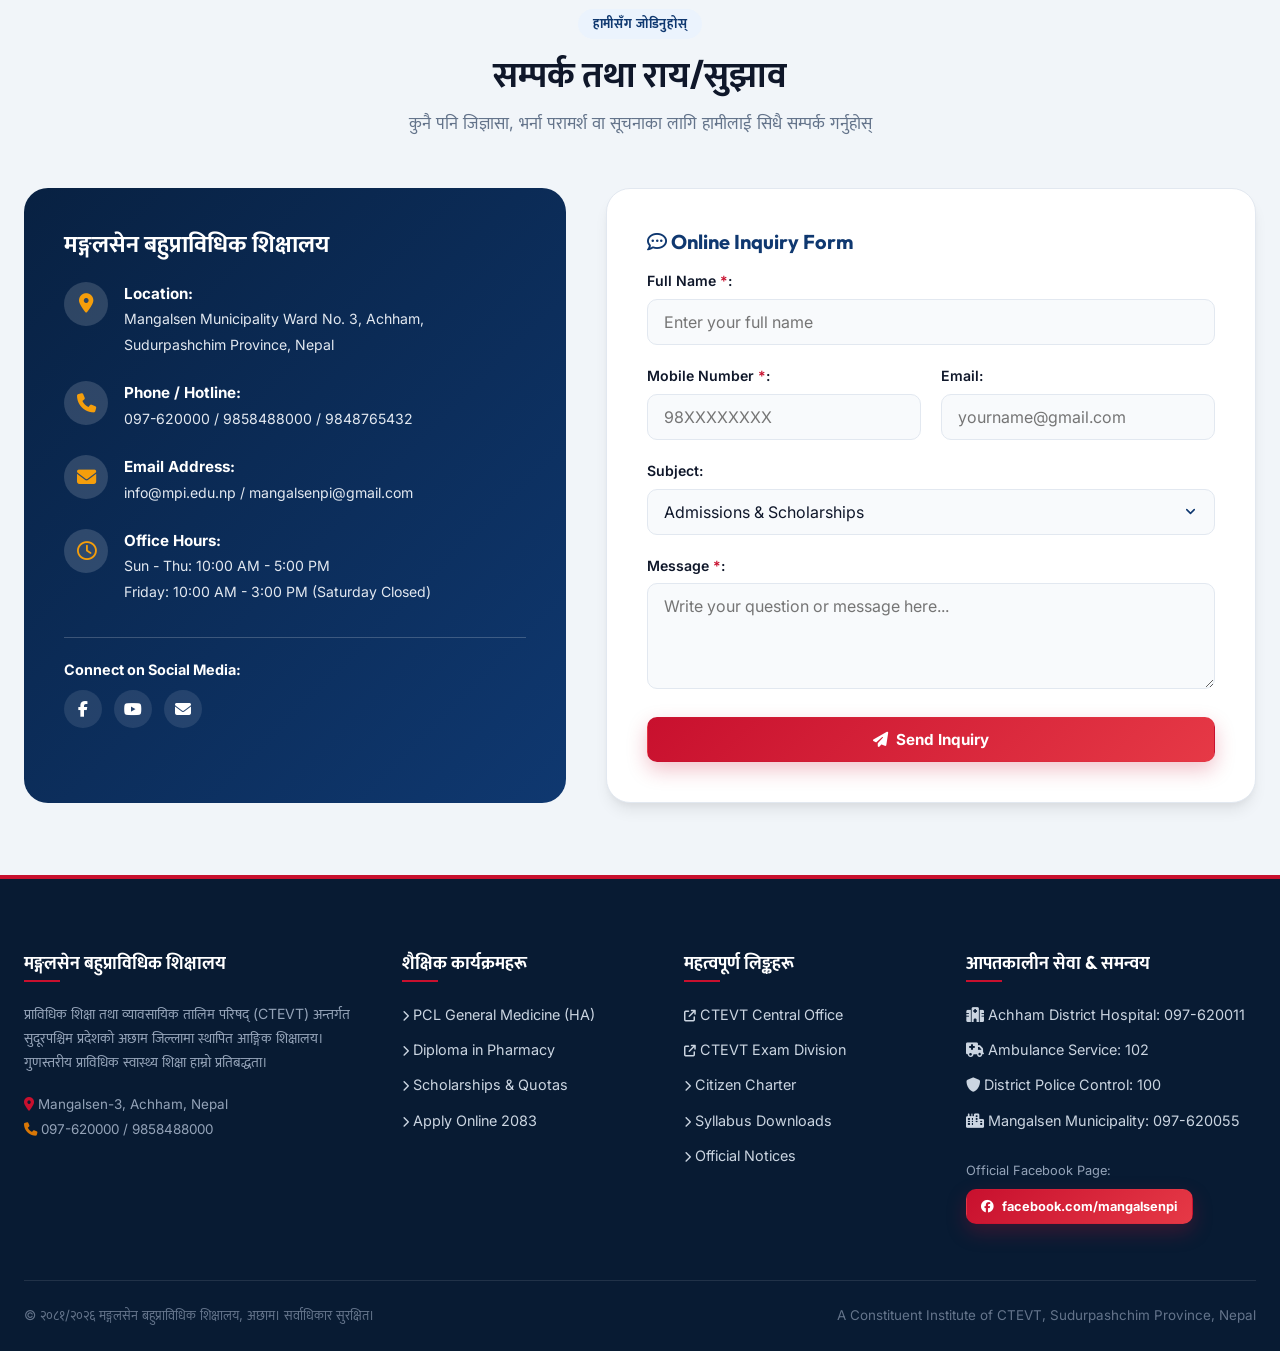
==== commit 0586b5e2: "Fix dynamic faculty & staff rendering and sync from admin CMS" ====
--- a/index.html
+++ b/index.html
@@ -160,7 +160,7 @@
         <li class="nav-item"><a href="#contact" class="nav-link" data-i18n="nav_contact">सम्पर्क</a></li>
       </ul>
 
-      <div style="display:flex; align-items:center; gap:0.75rem;">
+      <div class="nav-actions-wrap">
         <button class="btn btn-sm" style="background:rgba(255,255,255,0.15); color:#fff; border-radius:50%; width:38px; height:38px; padding:0;" onclick="openModal('searchModal')" title="Search">
           <i class="fa-solid fa-magnifying-glass"></i>
         </button>
@@ -957,7 +957,7 @@
               <th>Fee</th>
             </tr>
           </thead>
-          <tbody>
+          <tbody id="mainCharterTableBody">
             <tr>
               <td>1</td>
               <td><strong>Admission Application Registration</strong></td>
@@ -1007,7 +1007,7 @@
         <p class="section-subtitle" data-i18n="faculty_desc">दक्ष, समर्पित, र विषयविज्ञ प्राध्यापकहरूको नेतृत्व</p>
       </div>
 
-      <div class="faculty-grid">
+      <div class="faculty-grid" id="mainFacultyGrid">
         
         <div class="faculty-card">
           <img src="assets/images/principal.jpg" alt="Campus Chief" class="faculty-avatar" />
--- a/assets/css/style.css
+++ b/assets/css/style.css
@@ -618,6 +618,13 @@
   color: var(--text-muted);
 }
 
+.nav-actions-wrap {
+  display: flex;
+  align-items: center;
+  gap: 0.75rem;
+  flex-shrink: 0;
+}
+
 /* Responsive adjustments */
 @media (max-width: 1250px) {
   .nav-link {
@@ -638,31 +645,73 @@
   .brand-title-english { font-size: 0.85rem; }
   .gov-emblem-svg, .mpi-crest-svg { height: 48px; }
   
+  .nav-bar {
+    width: 100%;
+  }
+
+  .nav-container {
+    flex-direction: column;
+    align-items: stretch;
+    padding: 0;
+    width: 100%;
+  }
+
+  .nav-actions-wrap {
+    display: flex;
+    justify-content: space-between;
+    align-items: center;
+    width: 100%;
+    padding: 0.45rem 1rem;
+    background: rgba(0, 0, 0, 0.15);
+  }
+
   .main-nav-list {
     display: none;
     flex-direction: column;
     width: 100%;
     background: var(--primary-dark);
-    padding: 1rem 0;
+    padding: 0.5rem 0;
+    border-top: 1px solid rgba(255, 255, 255, 0.1);
   }
   
   .main-nav-list.is-open {
     display: flex;
   }
   
-  .nav-item { width: 100%; }
-  .nav-link { width: 100%; padding: 0.75rem 1.5rem; }
+  .nav-item { 
+    width: 100%; 
+    border-bottom: 1px solid rgba(255, 255, 255, 0.06);
+  }
+  .nav-link { 
+    width: 100%; 
+    padding: 0.85rem 1.25rem;
+    font-size: 0.95rem;
+    display: flex;
+    justify-content: space-between;
+    align-items: center;
+  }
   .dropdown-menu {
     position: static;
     opacity: 1;
     visibility: visible;
     transform: none;
-    background: rgba(0, 0, 0, 0.15);
+    background: rgba(0, 0, 0, 0.25);
     border: none;
     box-shadow: none;
-    padding-left: 1rem;
-  }
-  .dropdown-item a { color: #E2E8F0; }
+    padding: 0.35rem 0;
+    width: 100%;
+  }
+  .dropdown-item a { 
+    color: #E2E8F0; 
+    padding: 0.65rem 1.5rem 0.65rem 2.25rem;
+    font-size: 0.9rem;
+    display: block;
+    width: 100%;
+    border-bottom: 1px solid rgba(255, 255, 255, 0.04);
+  }
+  .dropdown-item:last-child a {
+    border-bottom: none;
+  }
   .section-title { font-size: 1.85rem; }
 }
 
--- a/assets/css/components.css
+++ b/assets/css/components.css
@@ -1336,8 +1336,73 @@
 }
 
 @media (max-width: 640px) {
-  .hero-title { font-size: 2rem; }
-  .hero-stats-grid { grid-template-columns: 1fr; }
+  .hero-content {
+    padding: 2.75rem 0 3.5rem;
+  }
+  .hero-tag {
+    font-size: 0.78rem;
+    padding: 0.25rem 0.8rem;
+    margin-bottom: 0.85rem;
+  }
+  .hero-title { 
+    font-size: 1.7rem;
+    line-height: 1.25;
+    margin-bottom: 0.85rem;
+  }
+  .hero-desc {
+    font-size: 0.92rem;
+    line-height: 1.55;
+    margin-bottom: 1.5rem;
+  }
+  .hero-btns {
+    gap: 0.6rem;
+  }
+  .slider-nav-arrows {
+    display: none; /* Hide arrow clutter on mobile */
+  }
+  .slider-dots {
+    bottom: 0.85rem;
+    left: 1rem;
+  }
+  .hero-stats-wrapper {
+    margin-top: -1.25rem;
+    padding: 0 0.5rem;
+  }
+  .hero-stats-grid { 
+    grid-template-columns: 1fr;
+    padding: 1rem 0.85rem;
+    gap: 0.65rem;
+    border-radius: var(--radius-lg);
+  }
+  .stat-item {
+    padding: 0.6rem 0.5rem;
+    border-right: none;
+    border-bottom: 1px solid var(--border);
+  }
+  .stat-item:last-child {
+    border-bottom: none;
+  }
+  .stat-icon {
+    width: 44px;
+    height: 44px;
+    font-size: 1.1rem;
+  }
+  .stat-num {
+    font-size: 1.4rem;
+  }
+  .stat-label {
+    font-size: 0.82rem;
+  }
+  .floating-actions-bar {
+    bottom: 1rem;
+    right: 1rem;
+    gap: 0.5rem;
+  }
+  .fab-btn {
+    width: 44px;
+    height: 44px;
+    font-size: 1.1rem;
+  }
   .wizard-steps-header { display: none; }
   .form-grid-2, .form-grid-3 { grid-template-columns: 1fr; }
   .grade-inputs-row { grid-template-columns: 1fr; }
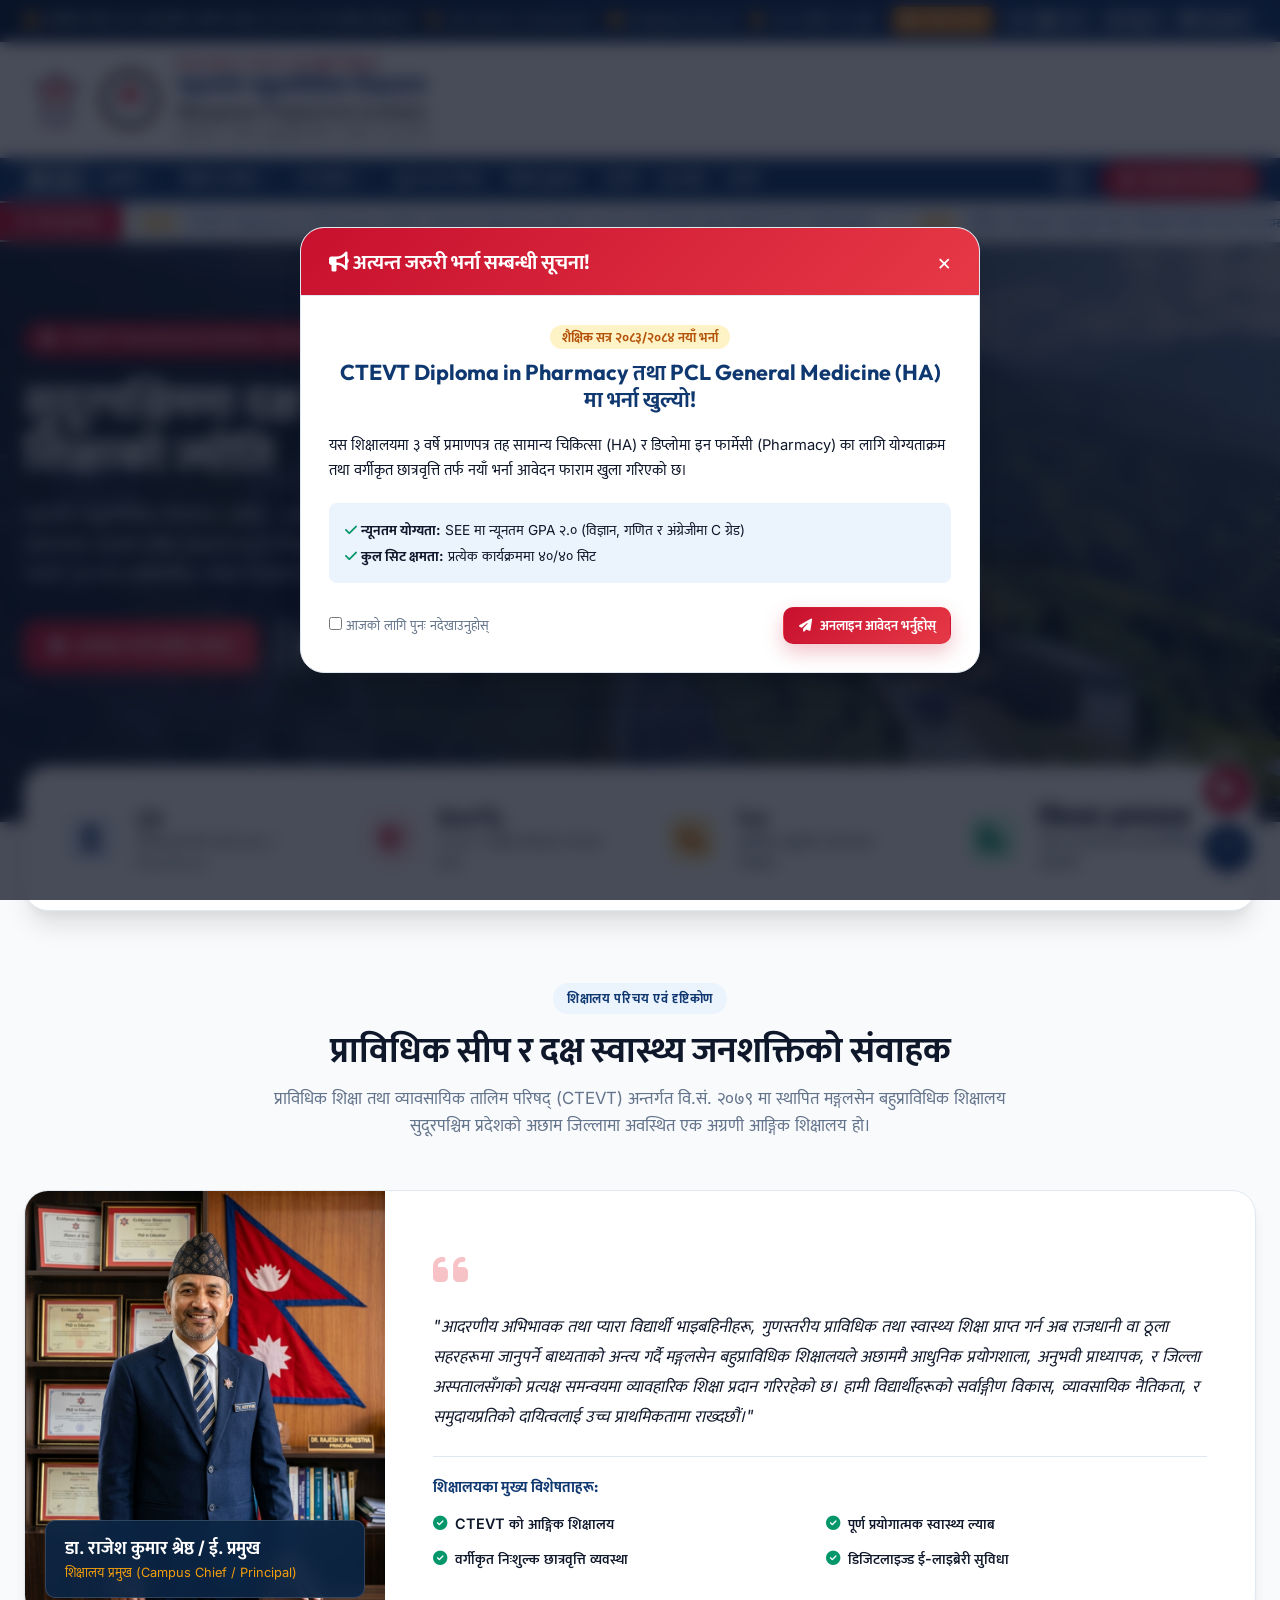
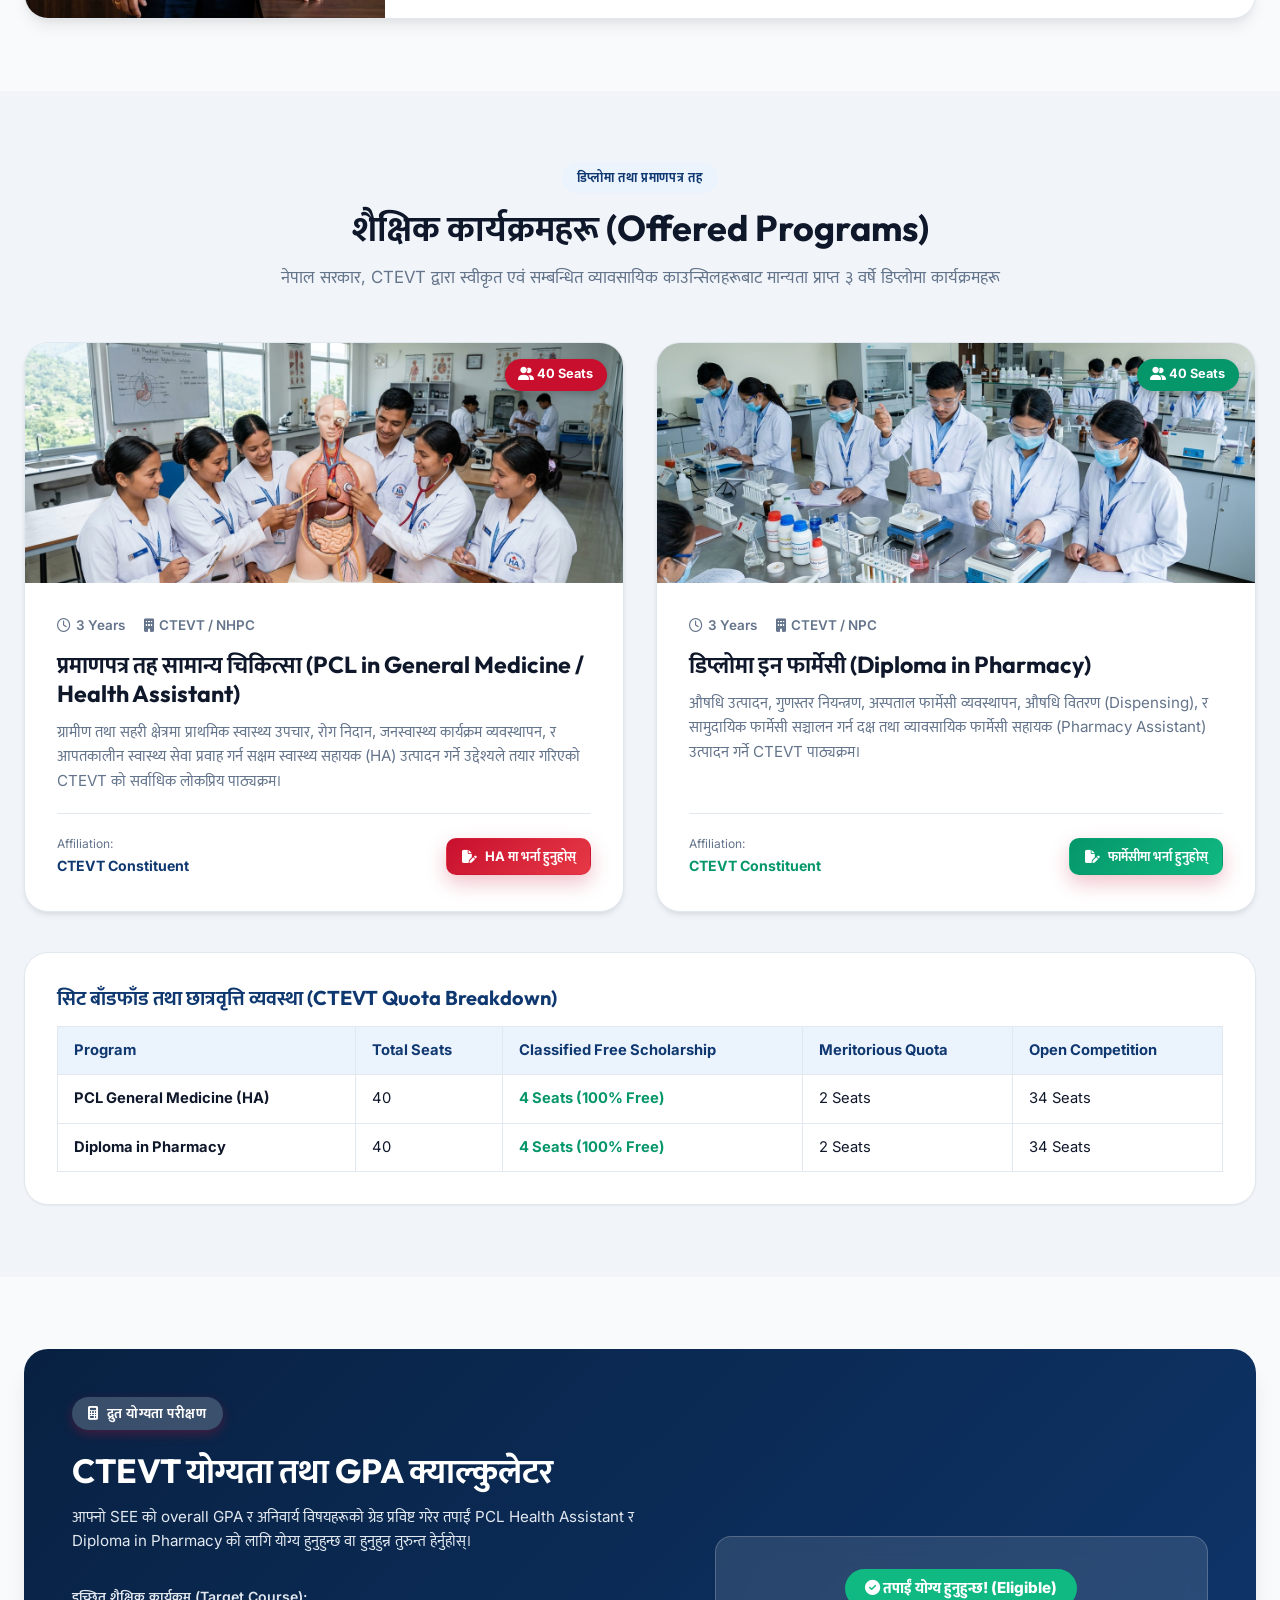
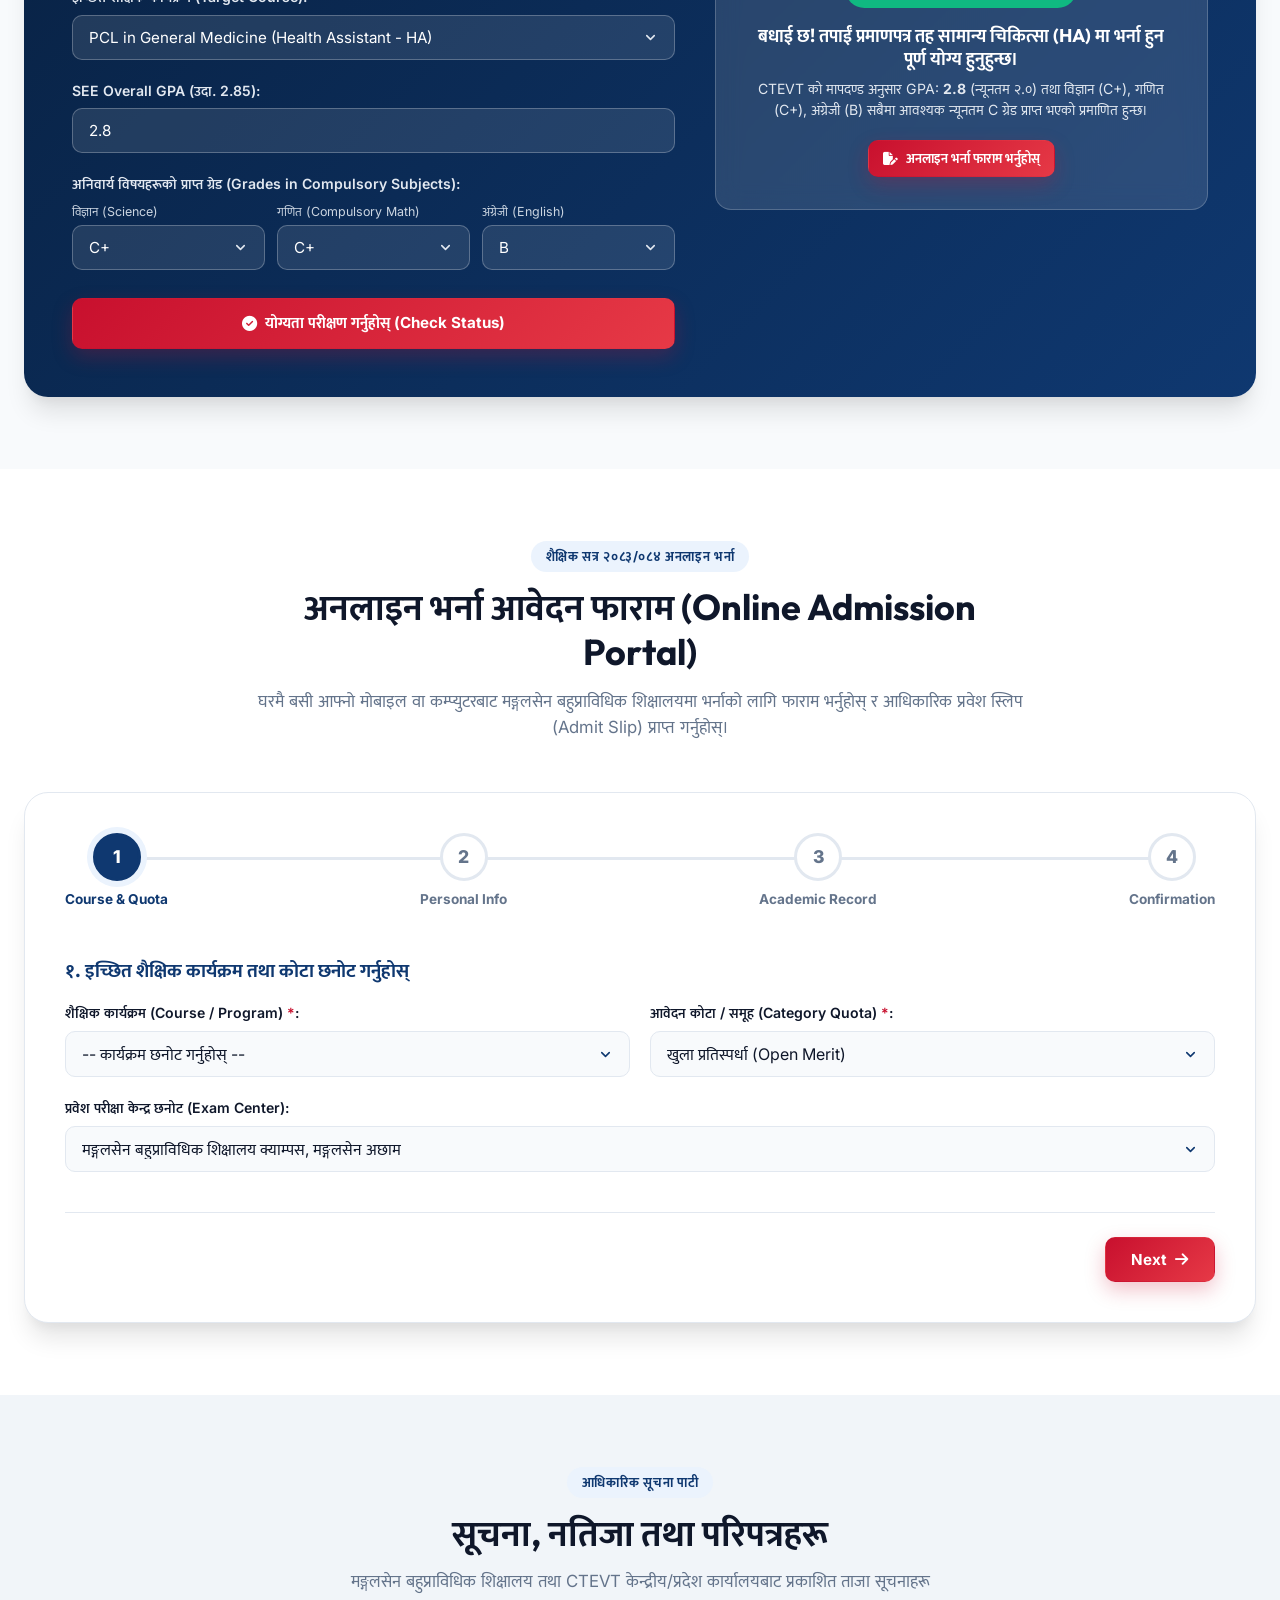
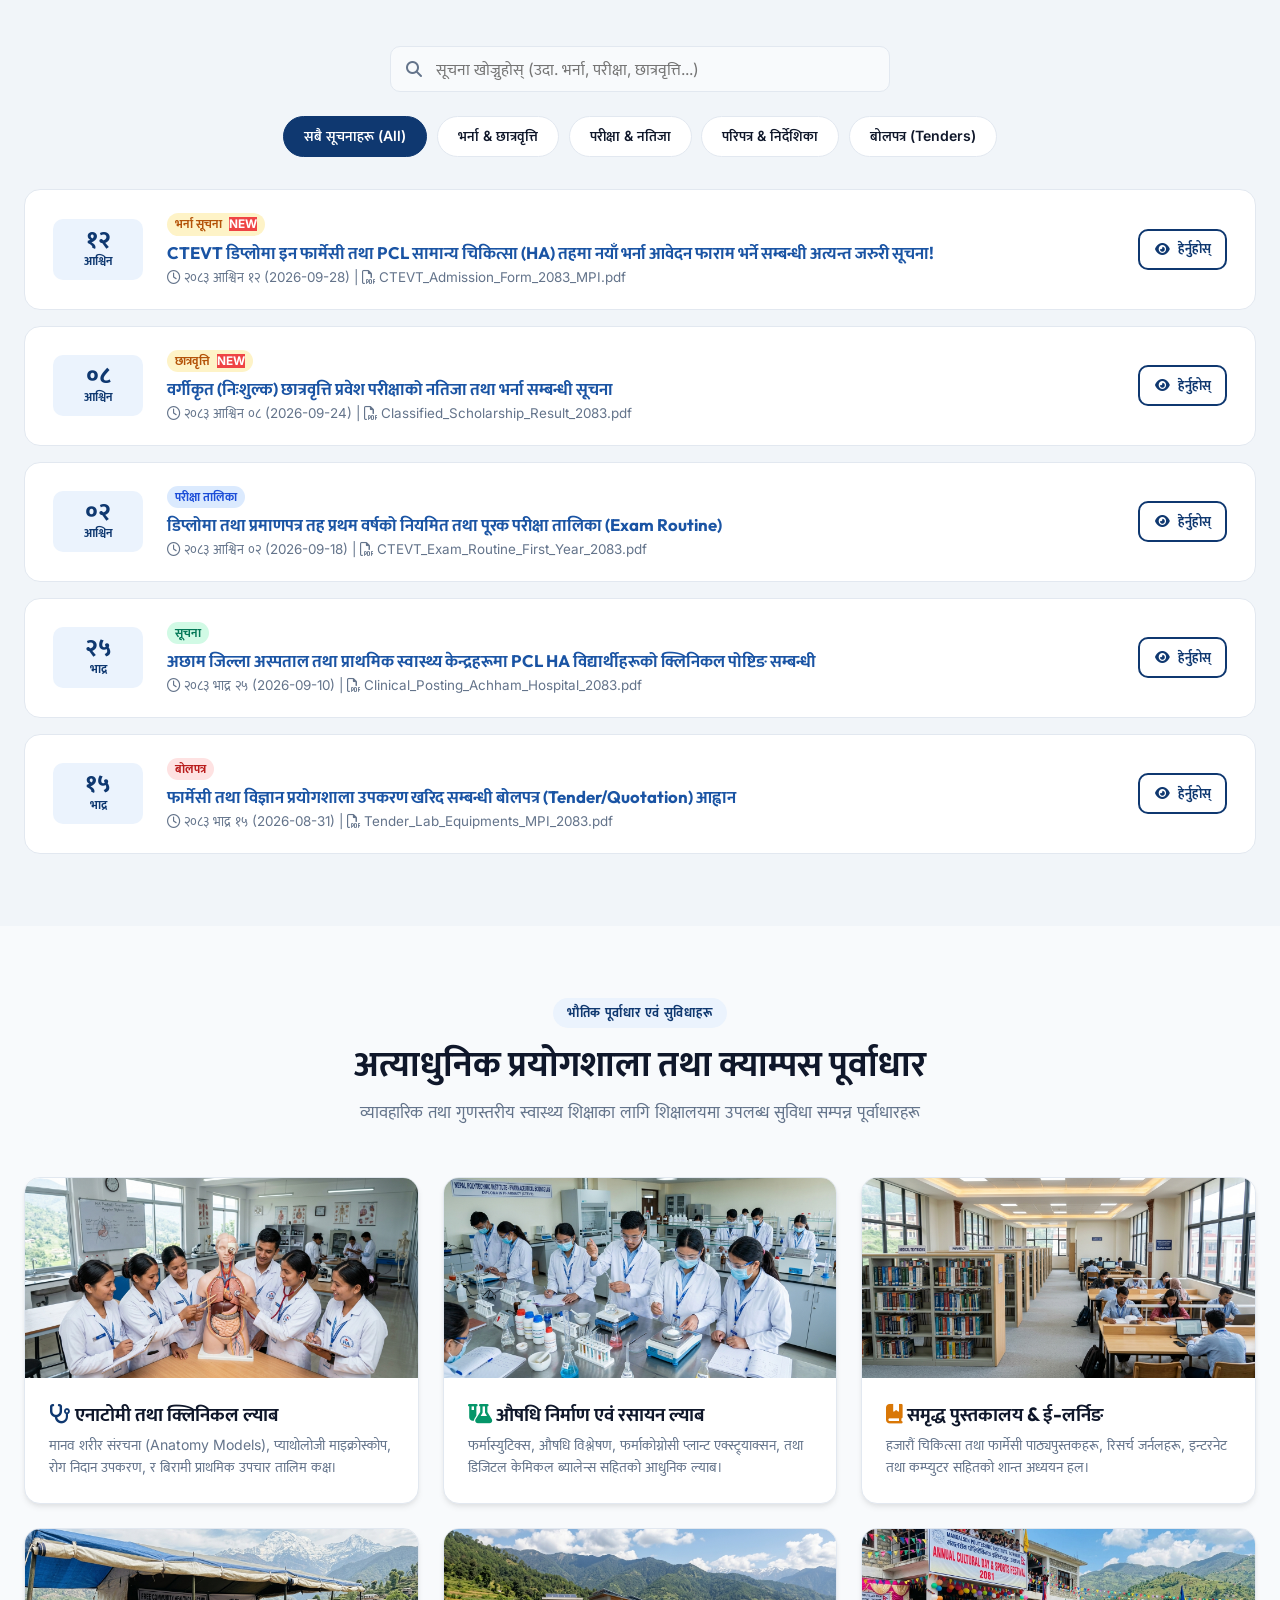
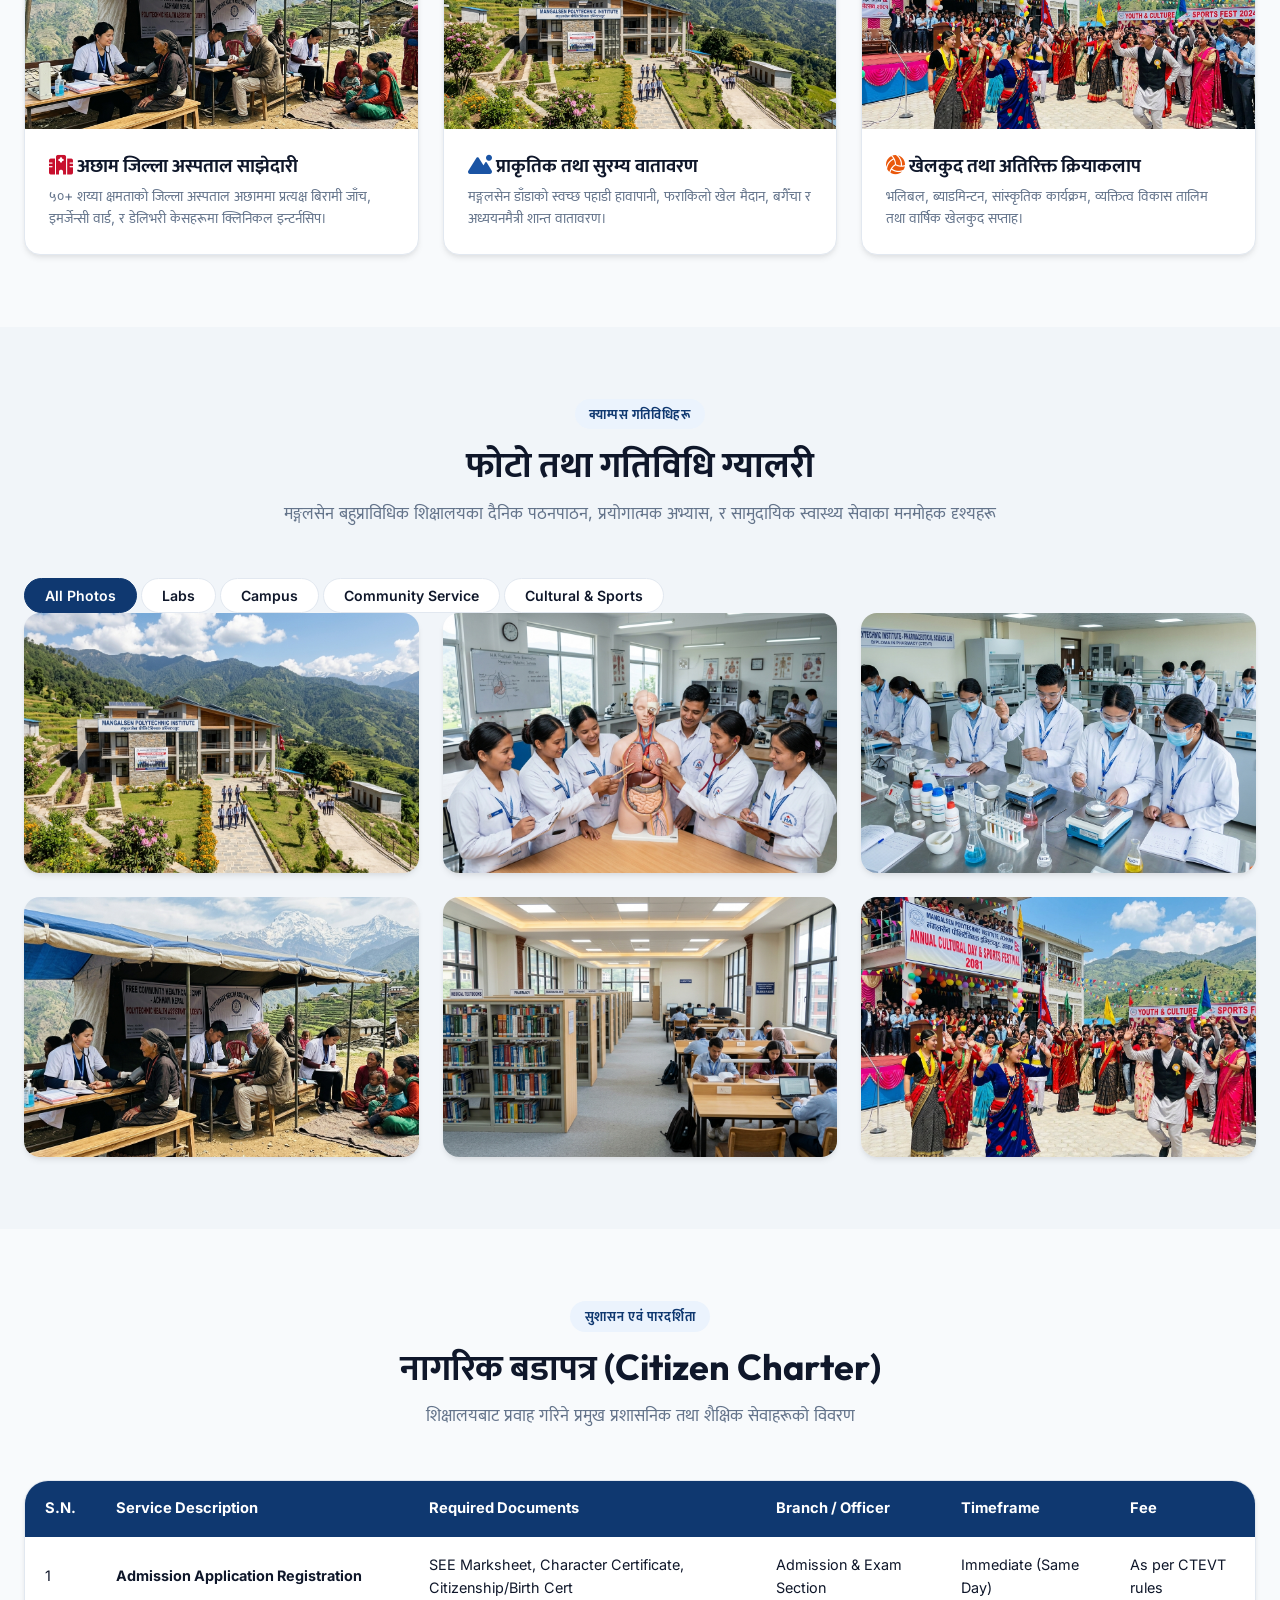
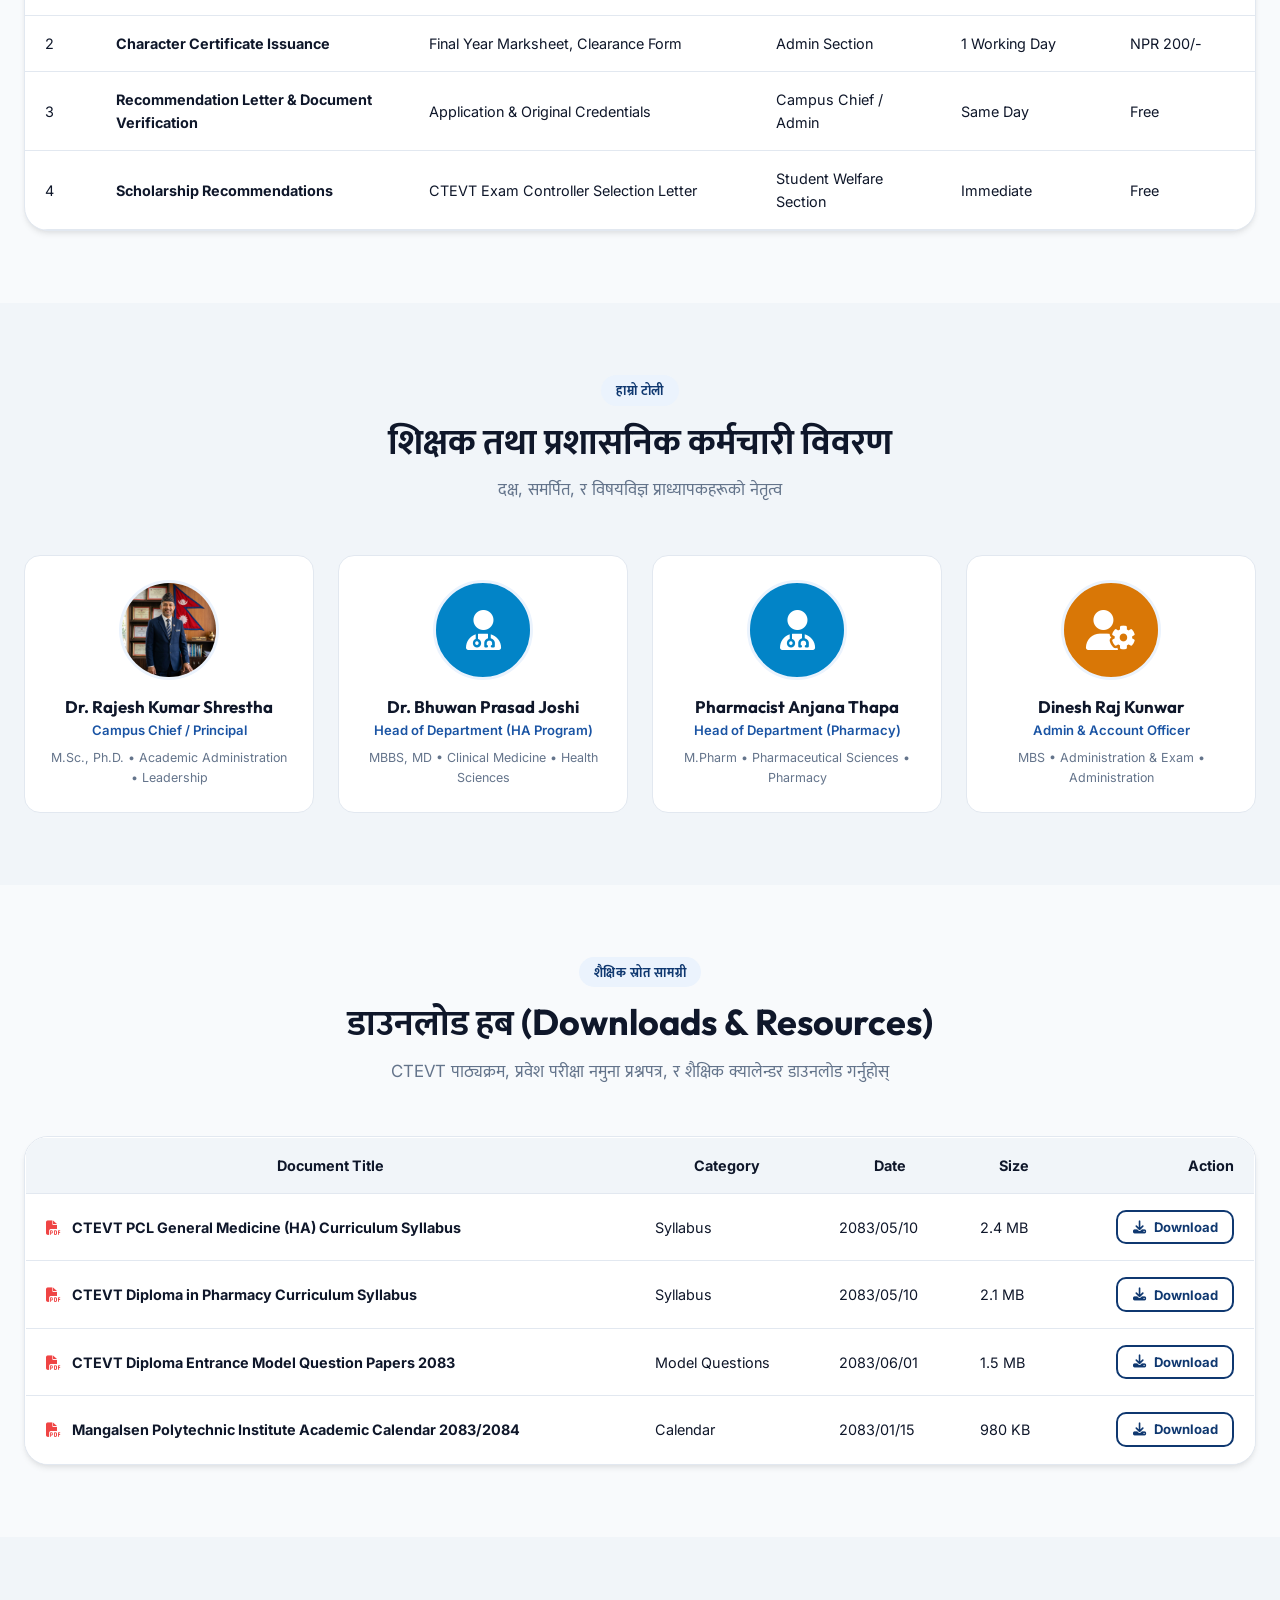
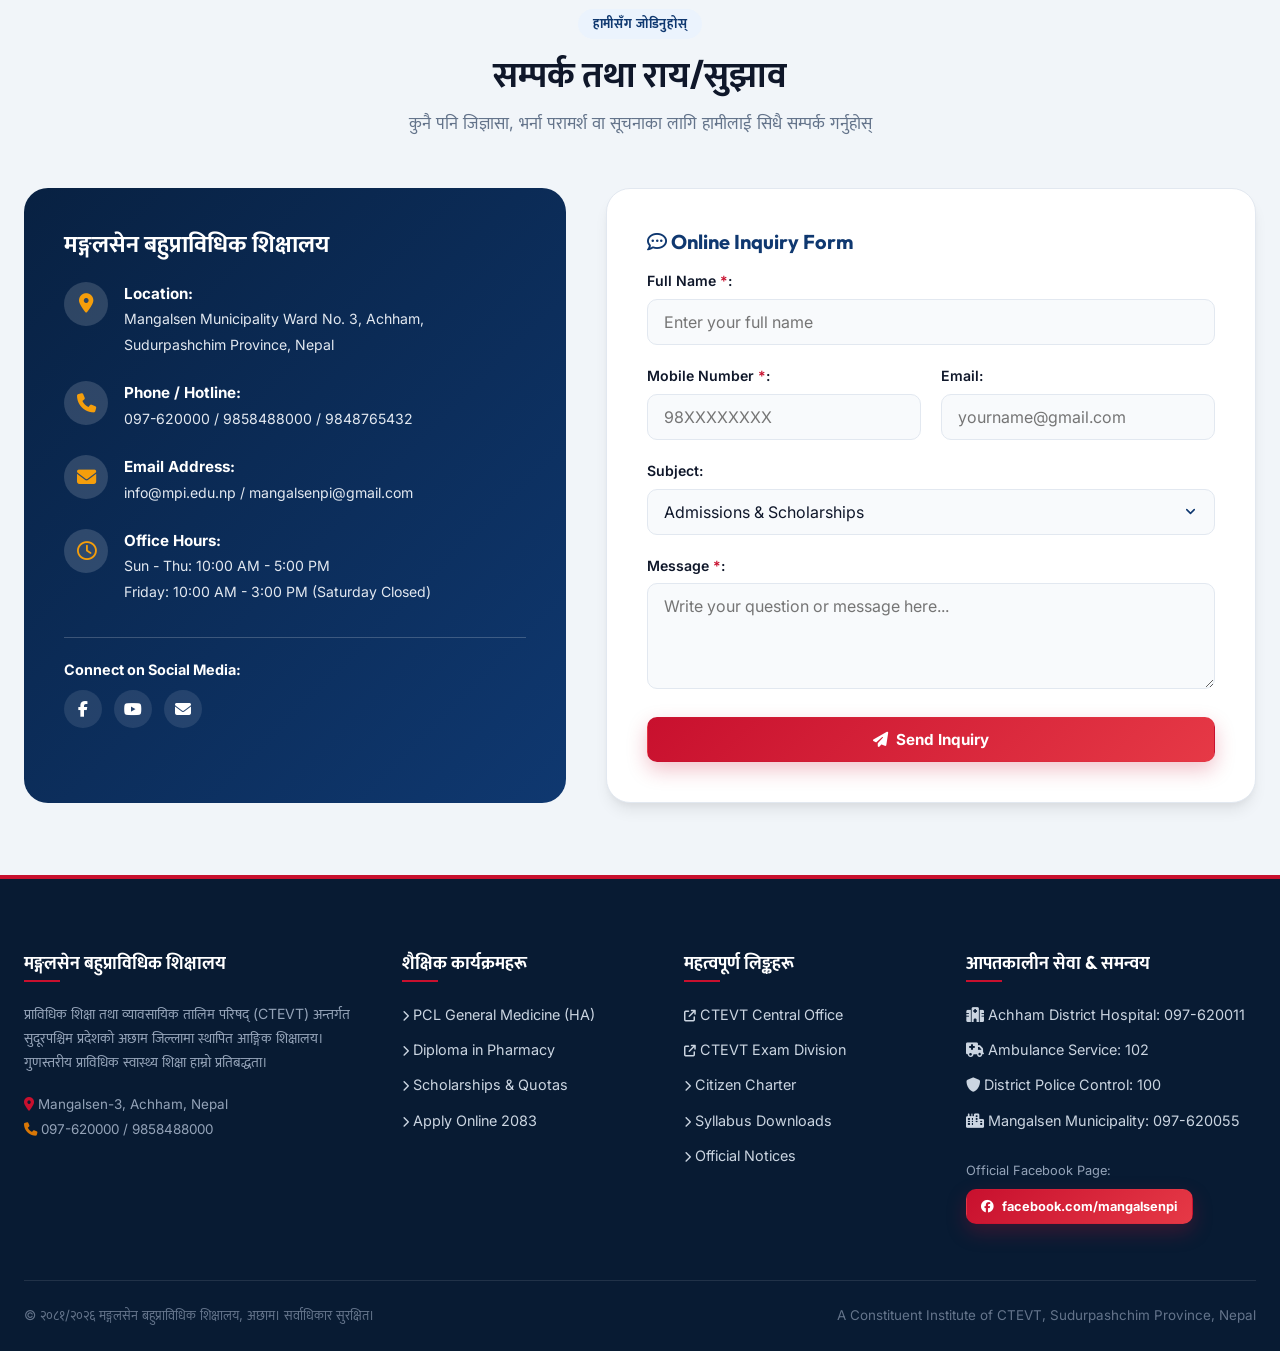
==== commit f5614d9d: "Implement full Downloads & Resources Hub CMS in Admin Panel with live frontend sync" ====
--- a/index.html
+++ b/index.html
@@ -1069,7 +1069,7 @@
               <th style="text-align: right;">Action</th>
             </tr>
           </thead>
-          <tbody>
+          <tbody id="mainDownloadsTableBody">
             <tr>
               <td>
                 <i class="fa-solid fa-file-pdf" style="color:#EF4444; margin-right:8px;"></i>
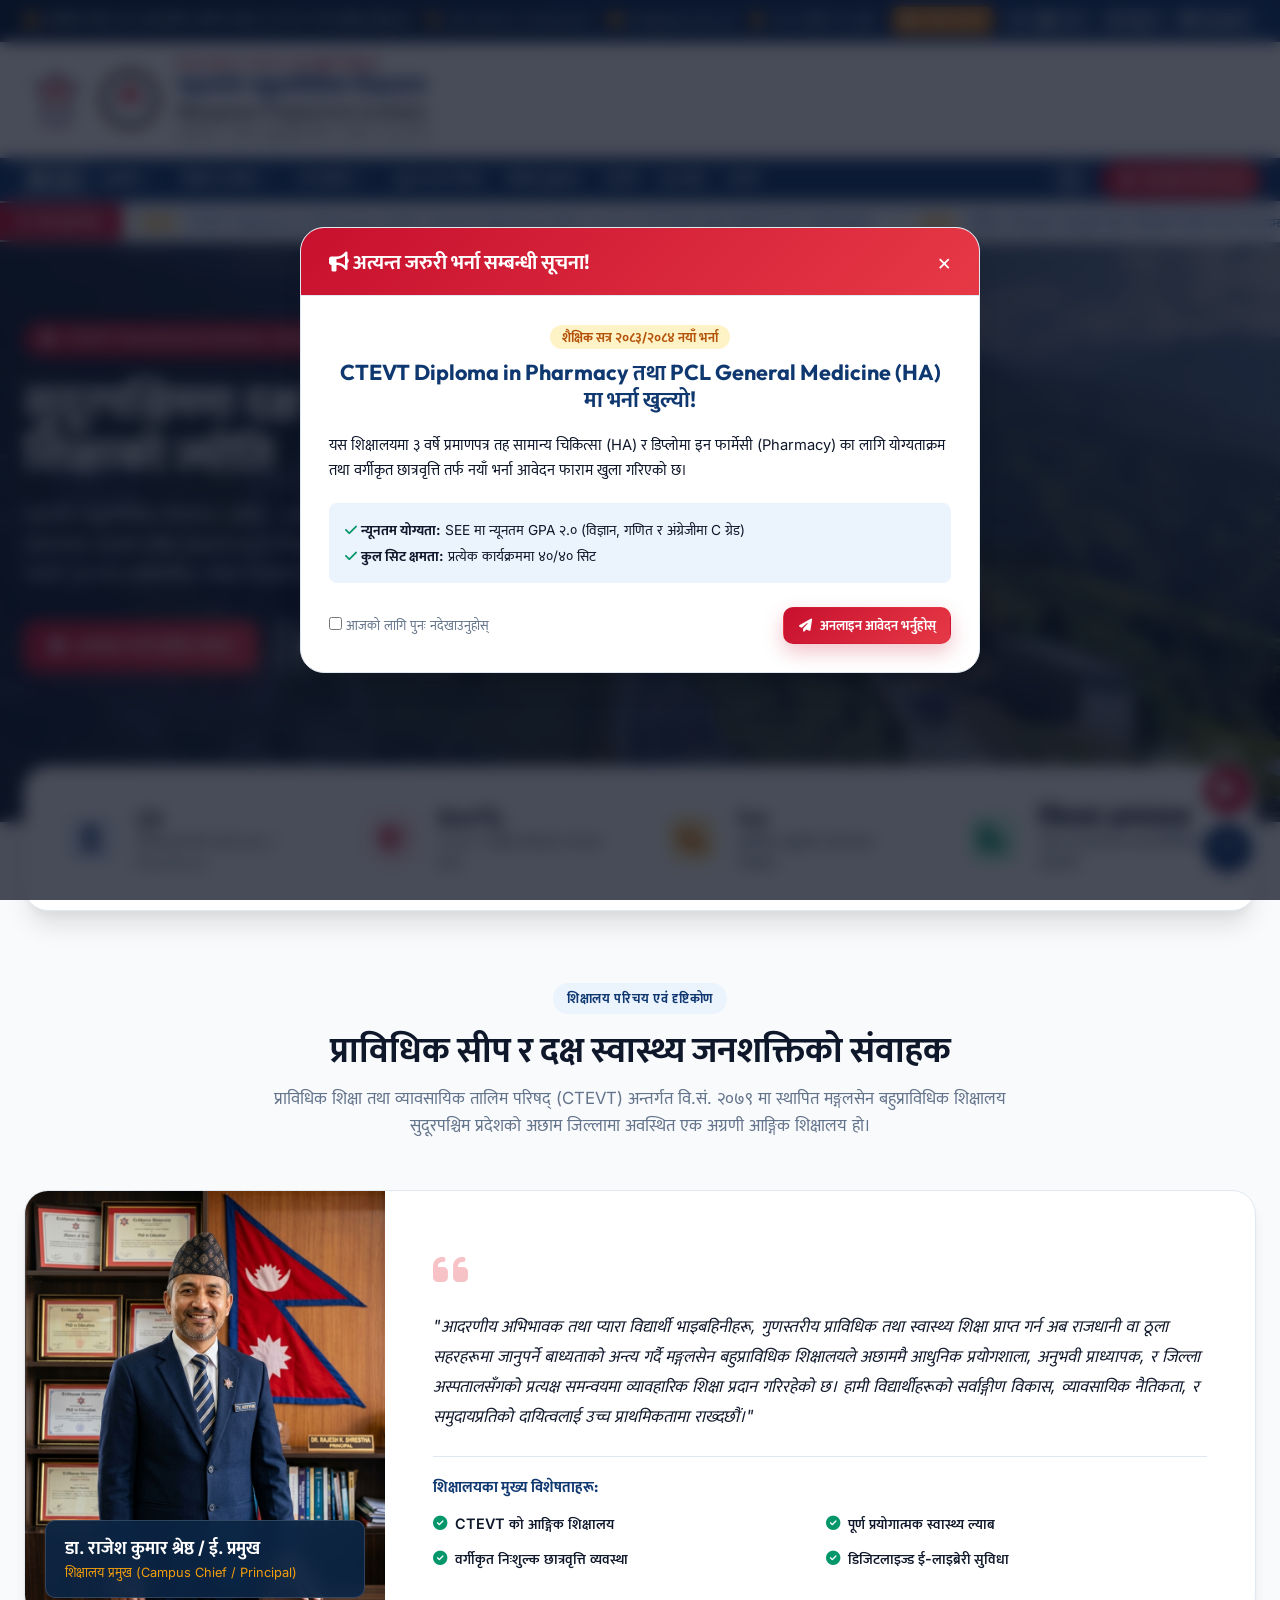
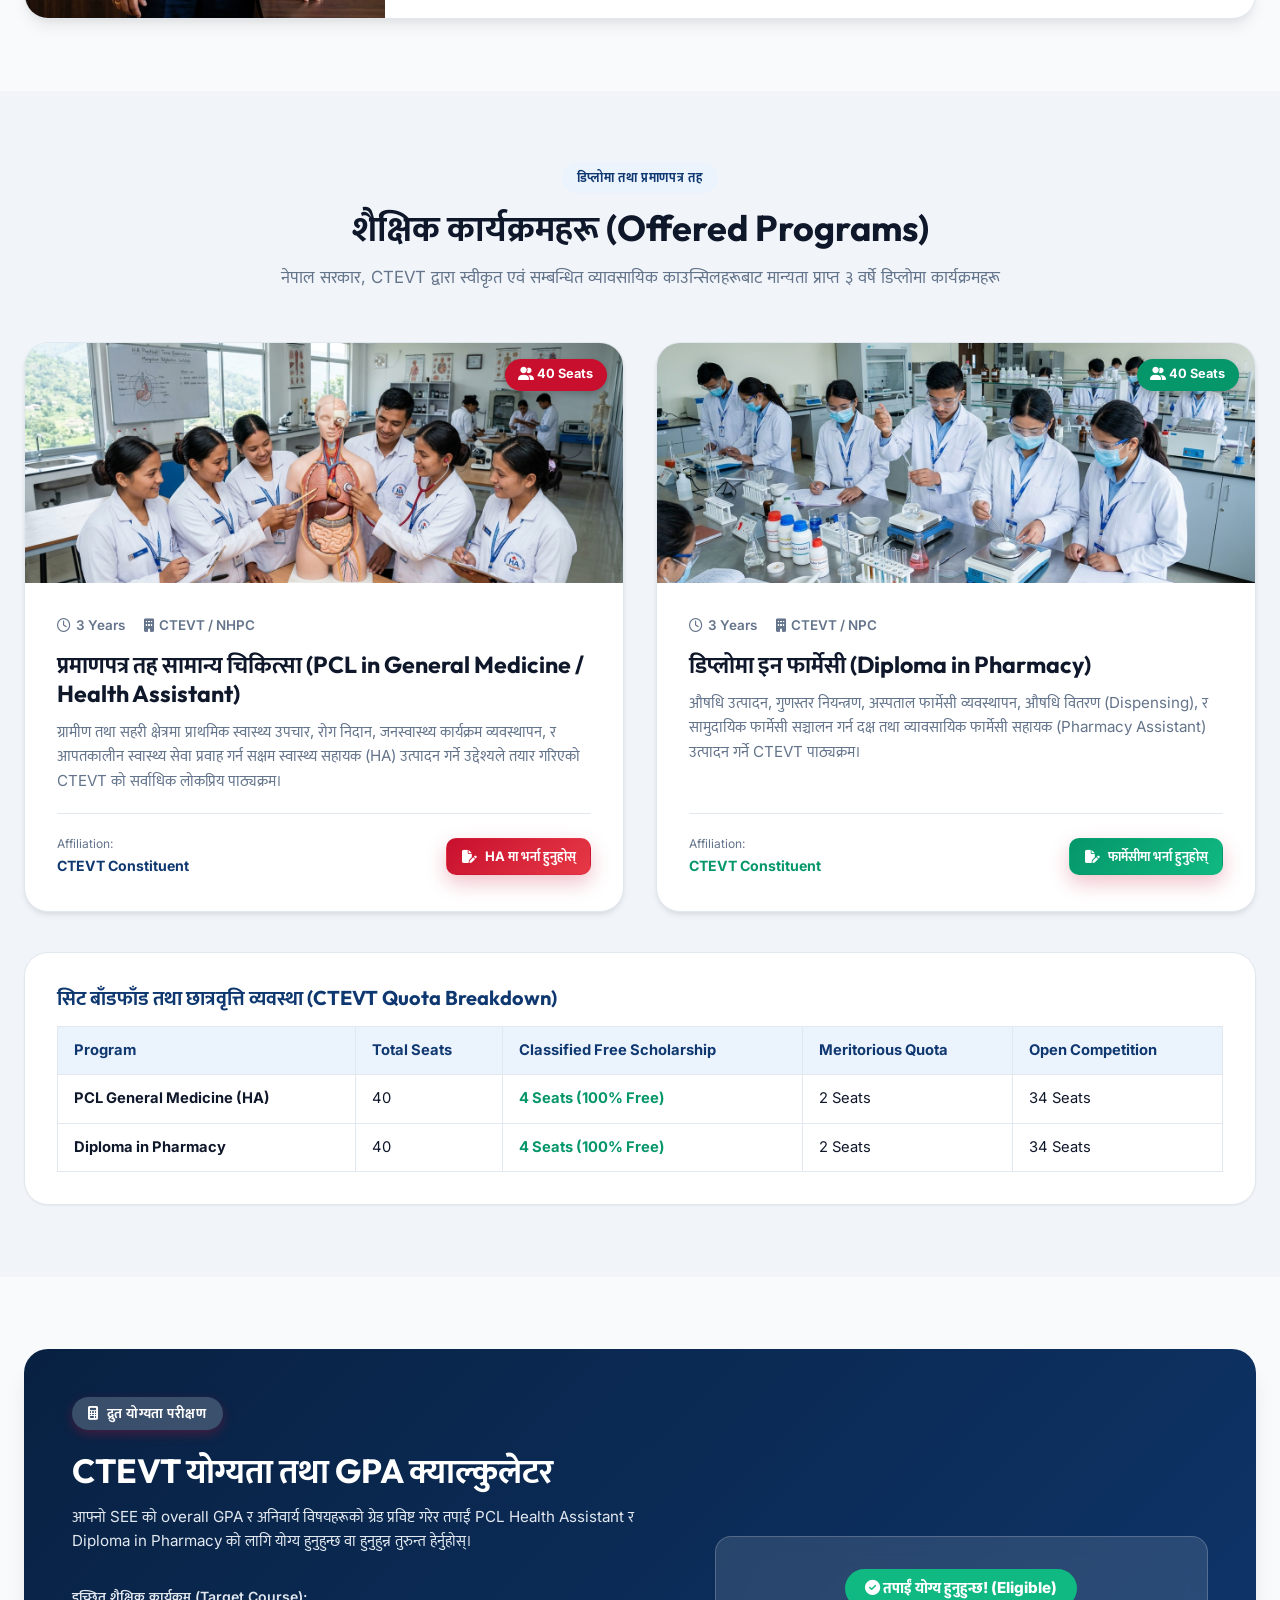
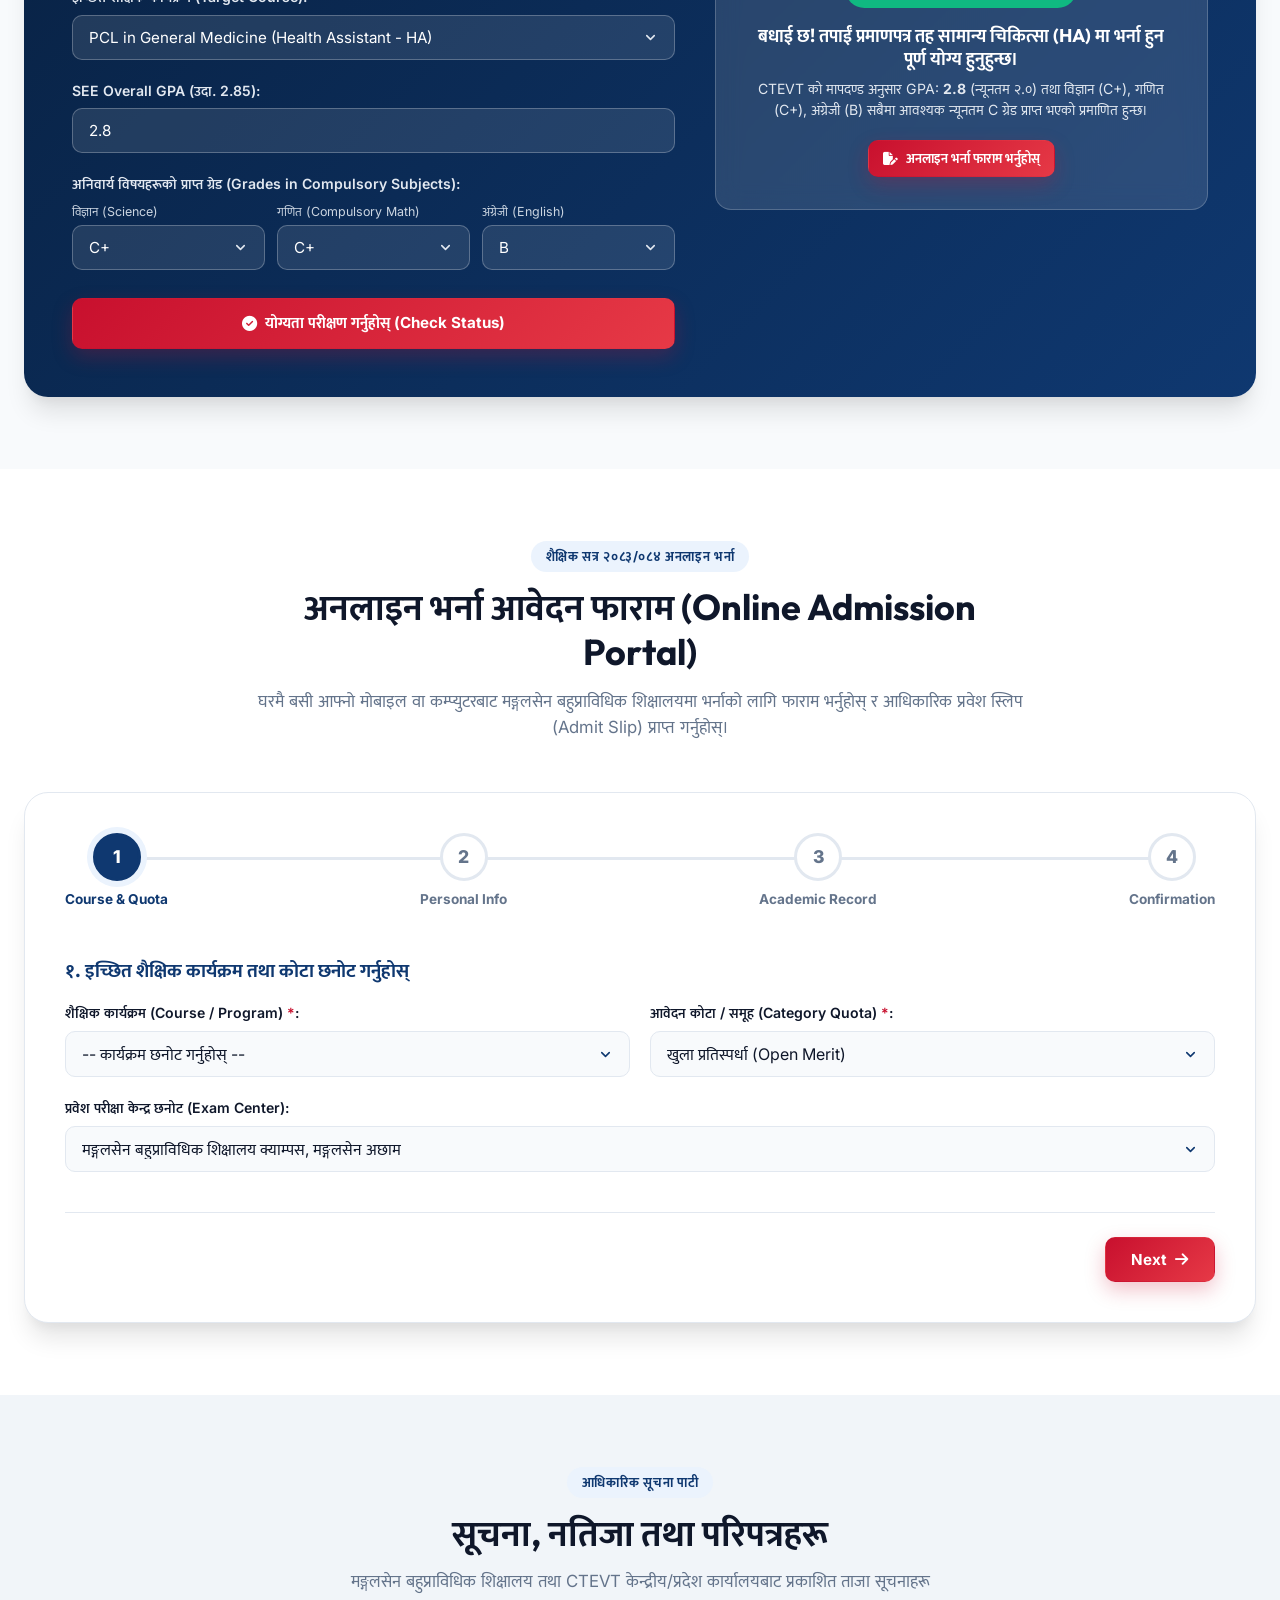
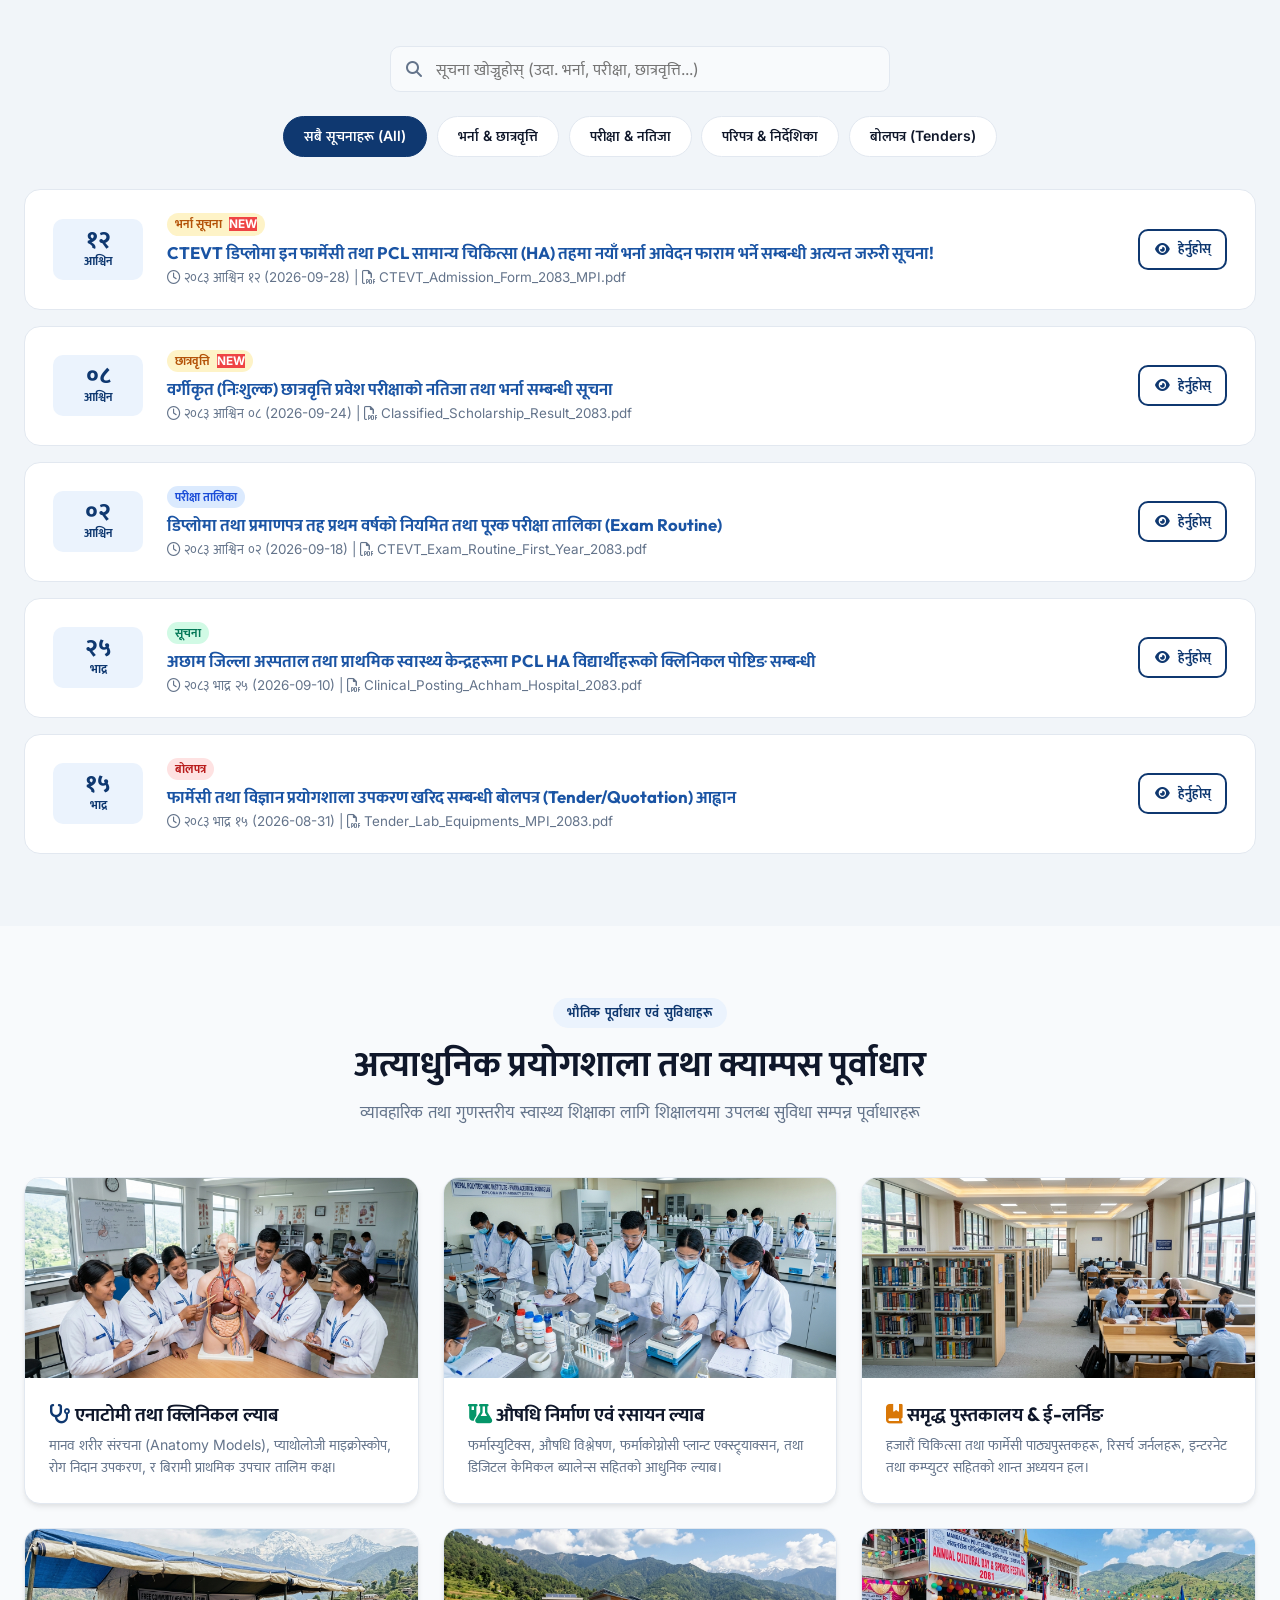
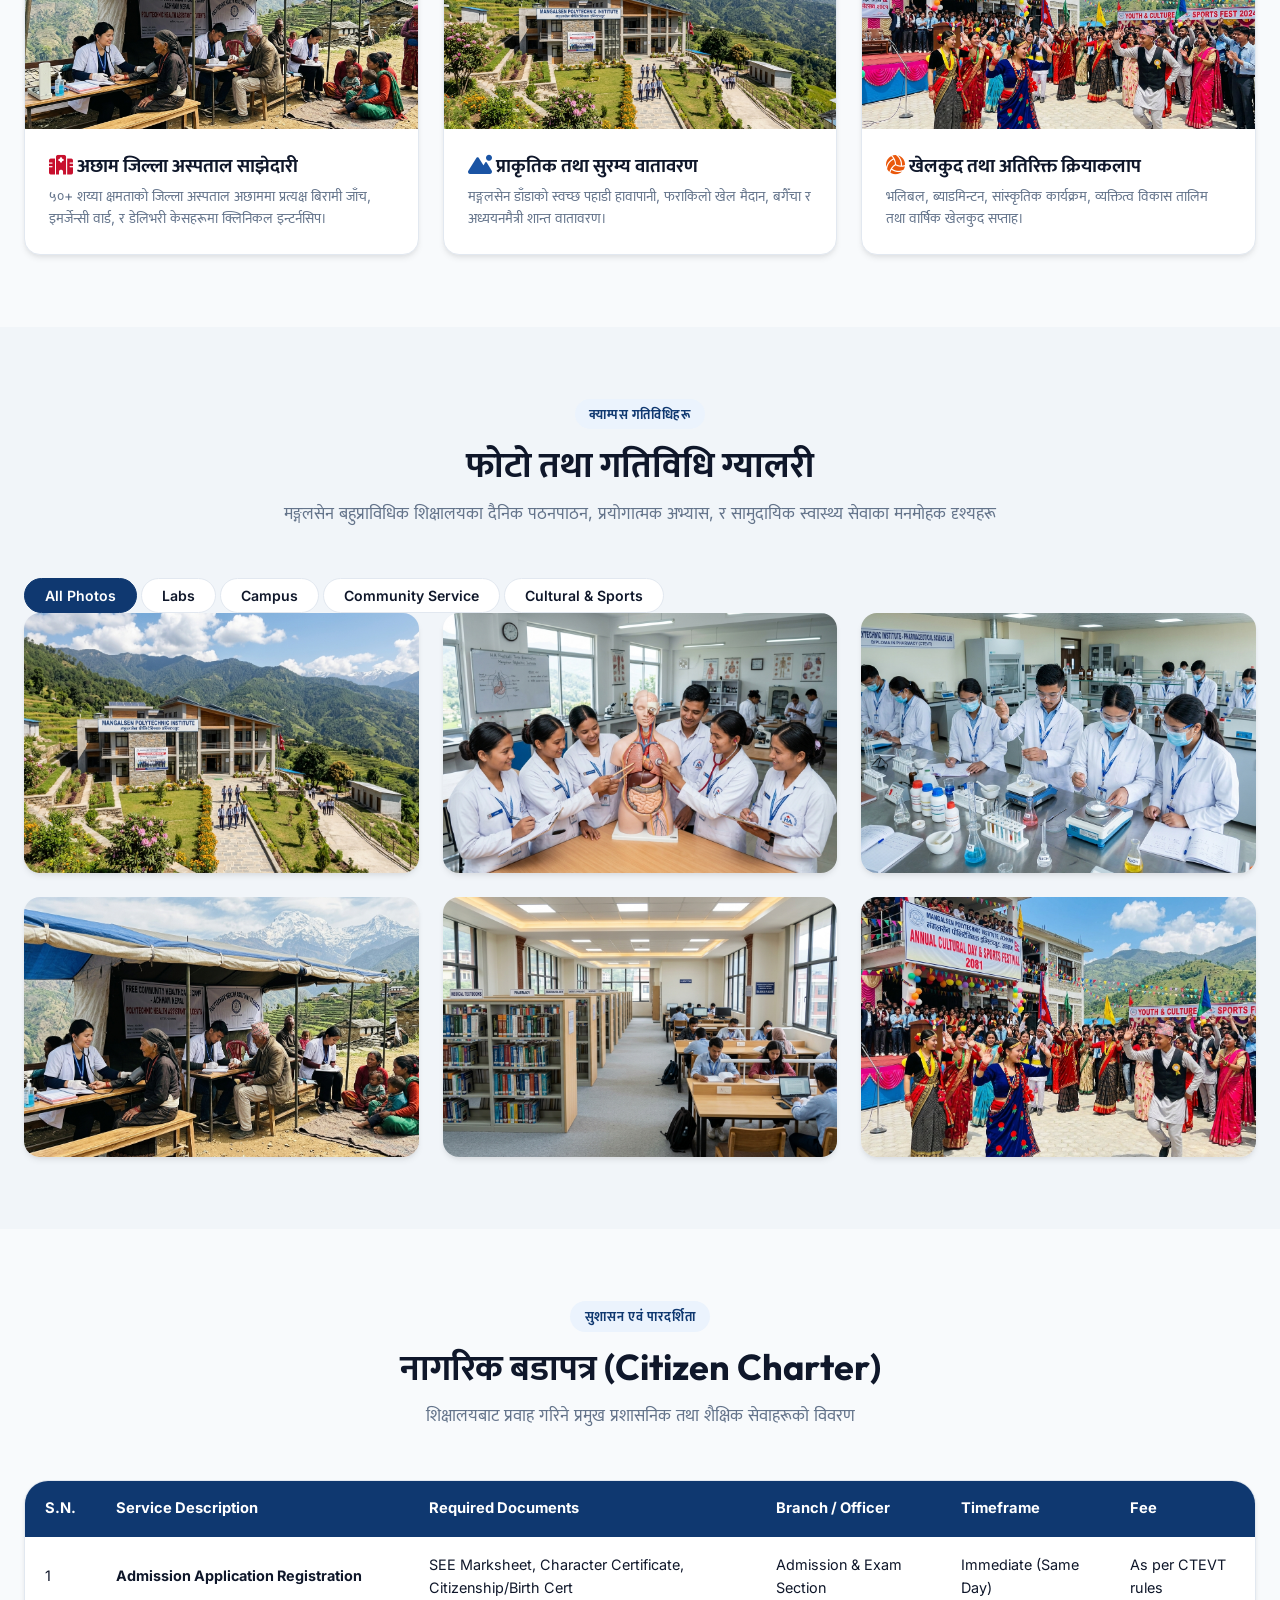
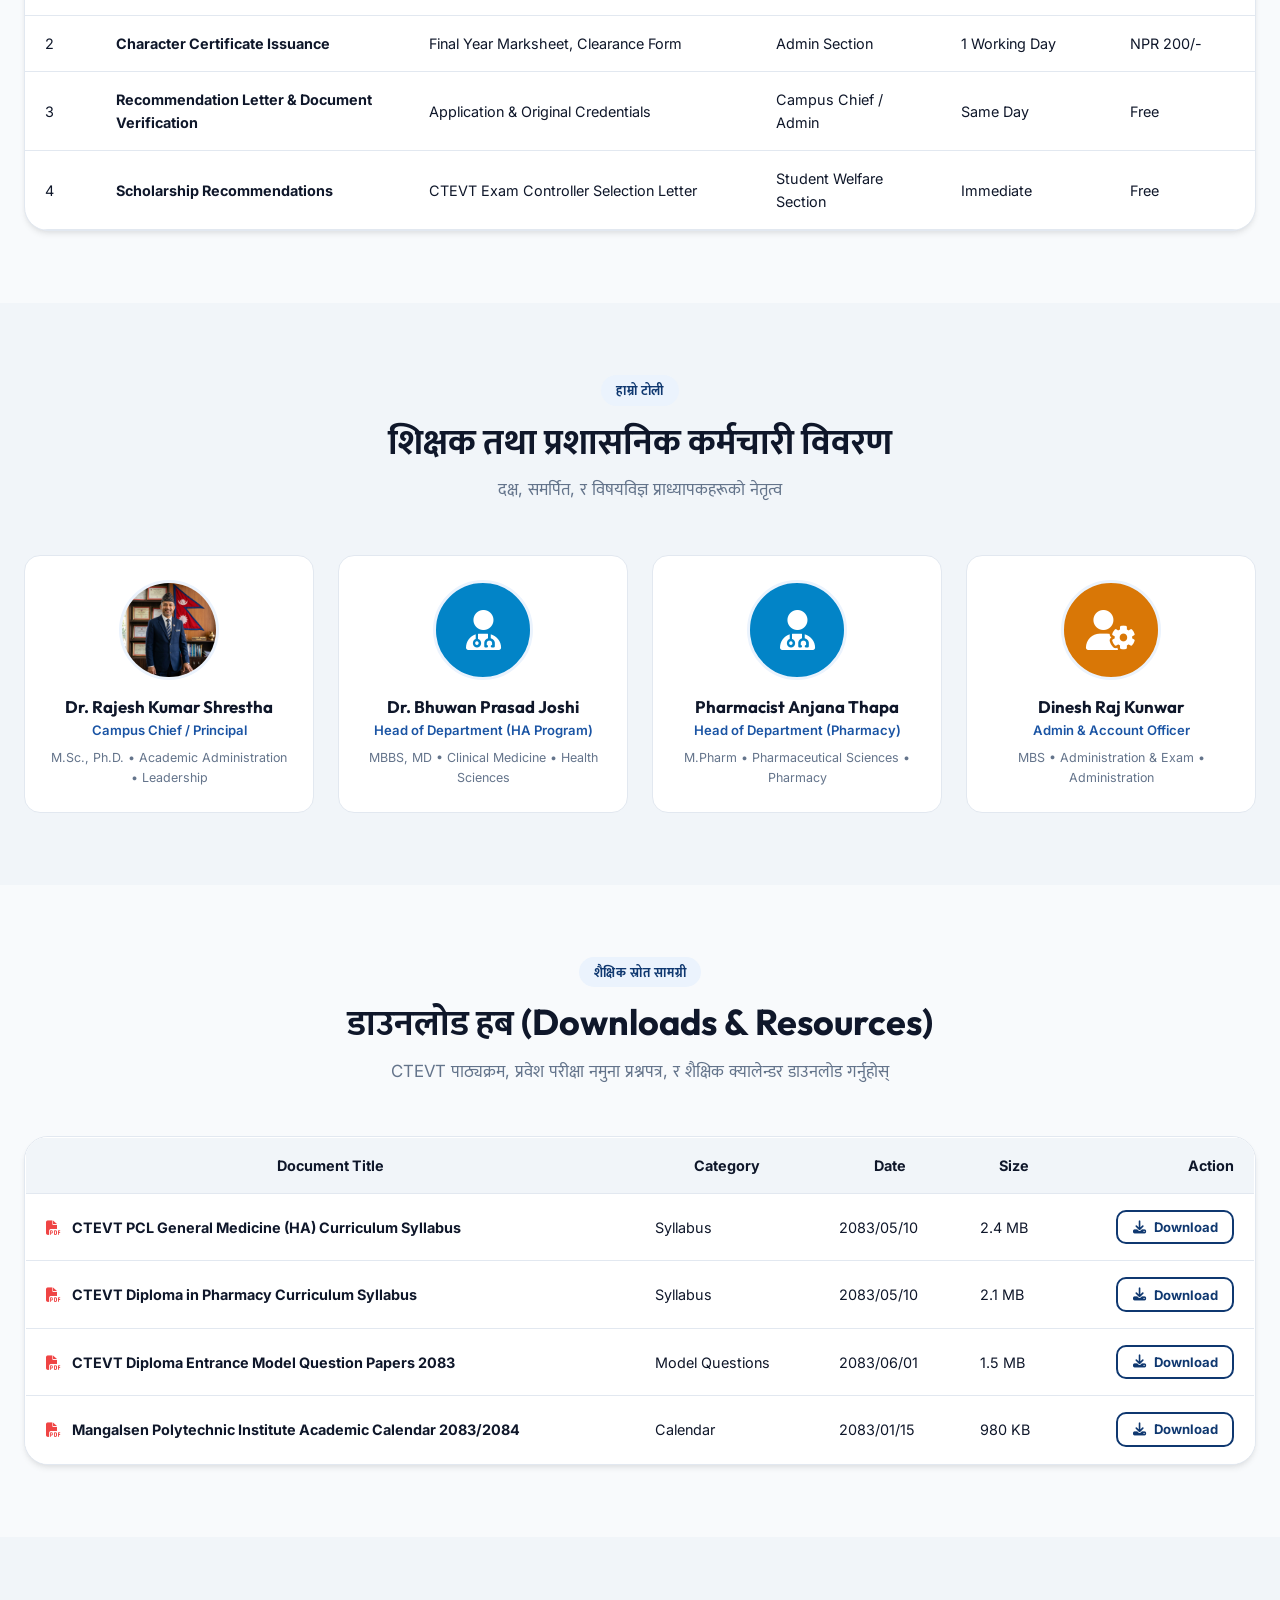
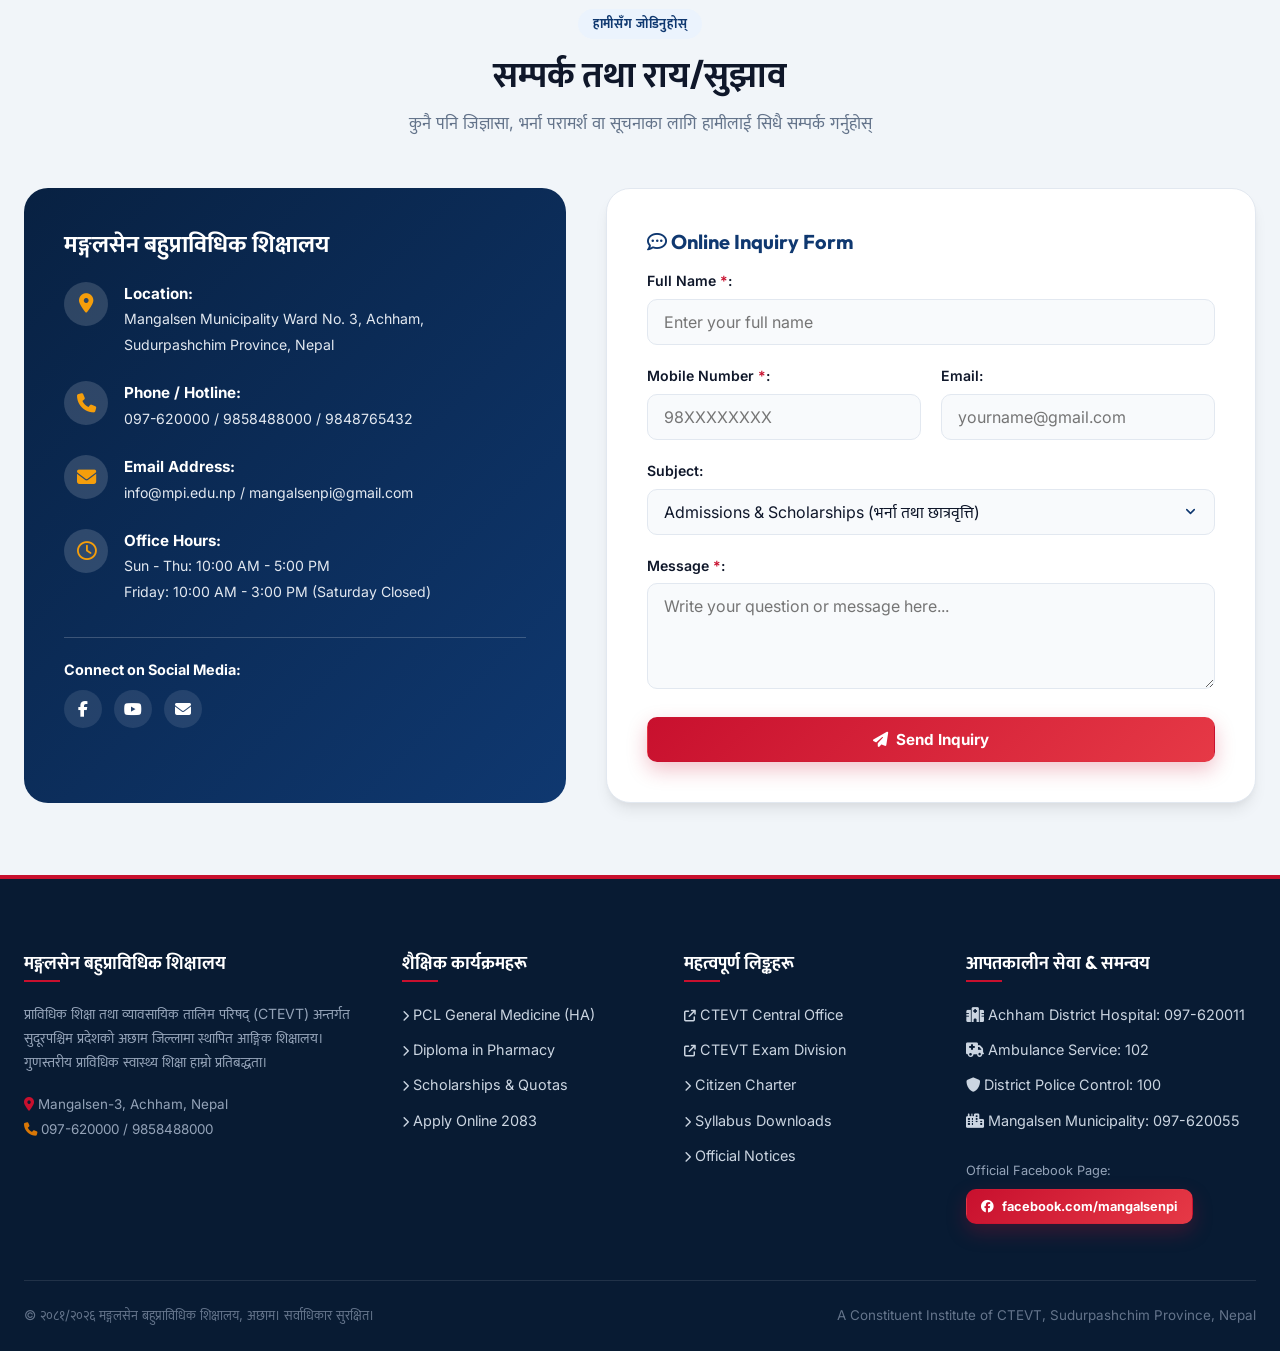
==== commit 3e105199: "Implement Inquiries Inbox CMS and Contact Information Settings in Admin Panel" ====
--- a/index.html
+++ b/index.html
@@ -1152,7 +1152,7 @@
             <div class="contact-icon-box"><i class="fa-solid fa-location-dot"></i></div>
             <div>
               <strong style="display:block; font-size:0.95rem;">Location:</strong>
-              <span style="font-size:0.88rem; color:#E2E8F0;">Mangalsen Municipality Ward No. 3, Achham, Sudurpashchim Province, Nepal</span>
+              <span style="font-size:0.88rem; color:#E2E8F0;" id="contactInfoLocation">Mangalsen Municipality Ward No. 3, Achham, Sudurpashchim Province, Nepal</span>
             </div>
           </div>
 
@@ -1160,7 +1160,7 @@
             <div class="contact-icon-box"><i class="fa-solid fa-phone"></i></div>
             <div>
               <strong style="display:block; font-size:0.95rem;">Phone / Hotline:</strong>
-              <span style="font-size:0.88rem; color:#E2E8F0;">097-620000 / 9858488000 / 9848765432</span>
+              <span style="font-size:0.88rem; color:#E2E8F0;" id="contactInfoPhone">097-620000 / 9858488000 / 9848765432</span>
             </div>
           </div>
 
@@ -1168,7 +1168,7 @@
             <div class="contact-icon-box"><i class="fa-solid fa-envelope"></i></div>
             <div>
               <strong style="display:block; font-size:0.95rem;">Email Address:</strong>
-              <span style="font-size:0.88rem; color:#E2E8F0;">info@mpi.edu.np / mangalsenpi@gmail.com</span>
+              <span style="font-size:0.88rem; color:#E2E8F0;" id="contactInfoEmail">info@mpi.edu.np / mangalsenpi@gmail.com</span>
             </div>
           </div>
 
@@ -1176,16 +1176,16 @@
             <div class="contact-icon-box"><i class="fa-regular fa-clock"></i></div>
             <div>
               <strong style="display:block; font-size:0.95rem;">Office Hours:</strong>
-              <span style="font-size:0.88rem; color:#E2E8F0;">Sun - Thu: 10:00 AM - 5:00 PM<br>Friday: 10:00 AM - 3:00 PM (Saturday Closed)</span>
+              <span style="font-size:0.88rem; color:#E2E8F0;" id="contactInfoHours">Sun - Thu: 10:00 AM - 5:00 PM<br>Friday: 10:00 AM - 3:00 PM (Saturday Closed)</span>
             </div>
           </div>
 
           <div style="margin-top: 2rem; border-top: 1px solid rgba(255,255,255,0.2); padding-top: 1.25rem;">
             <strong style="display:block; font-size:0.9rem; margin-bottom:0.6rem;">Connect on Social Media:</strong>
             <div class="footer-social-links" style="margin-top:0;">
-              <a href="https://www.facebook.com/mangalsenpi/" target="_blank" class="social-icon-btn" title="Facebook"><i class="fa-brands fa-facebook-f"></i></a>
-              <a href="https://www.youtube.com/" target="_blank" class="social-icon-btn" title="YouTube"><i class="fa-brands fa-youtube"></i></a>
-              <a href="mailto:info@mpi.edu.np" class="social-icon-btn" title="Email Us"><i class="fa-solid fa-envelope"></i></a>
+              <a href="https://www.facebook.com/mangalsenpi/" id="contactInfoFacebook" target="_blank" class="social-icon-btn" title="Facebook"><i class="fa-brands fa-facebook-f"></i></a>
+              <a href="https://www.youtube.com/" id="contactInfoYoutube" target="_blank" class="social-icon-btn" title="YouTube"><i class="fa-brands fa-youtube"></i></a>
+              <a href="mailto:info@mpi.edu.np" id="contactInfoMailto" class="social-icon-btn" title="Email Us"><i class="fa-solid fa-envelope"></i></a>
             </div>
           </div>
         </div>
@@ -1195,39 +1195,39 @@
             <i class="fa-regular fa-comment-dots"></i> Online Inquiry Form
           </h4>
           
-          <form id="contactInquiryForm" onsubmit="event.preventDefault(); simulateContactSubmit();">
+          <form id="contactInquiryForm" onsubmit="handleContactInquirySubmit(event)">
             <div class="form-group">
               <label class="form-label" style="color:var(--text-main);">Full Name <span style="color:var(--crimson);">*</span>:</label>
-              <input type="text" class="admission-input" placeholder="Enter your full name" required />
+              <input type="text" id="inquiryName" class="admission-input" placeholder="Enter your full name" required />
             </div>
 
             <div class="form-grid-2">
               <div class="form-group">
                 <label class="form-label" style="color:var(--text-main);">Mobile Number <span style="color:var(--crimson);">*</span>:</label>
-                <input type="tel" class="admission-input" placeholder="98XXXXXXXX" required />
+                <input type="tel" id="inquiryPhone" class="admission-input" placeholder="98XXXXXXXX" required />
               </div>
 
               <div class="form-group">
                 <label class="form-label" style="color:var(--text-main);">Email:</label>
-                <input type="email" class="admission-input" placeholder="yourname@gmail.com" />
+                <input type="email" id="inquiryEmail" class="admission-input" placeholder="yourname@gmail.com" />
               </div>
             </div>
 
             <div class="form-group">
               <label class="form-label" style="color:var(--text-main);">Subject:</label>
-              <select class="admission-input">
-                <option value="admission">Admissions & Scholarships</option>
-                <option value="courses">Fee Structure & Syllabus</option>
-                <option value="general">General Inquiries</option>
+              <select id="inquirySubject" class="admission-input">
+                <option value="Admissions & Scholarships">Admissions & Scholarships (भर्ना तथा छात्रवृत्ति)</option>
+                <option value="Fee Structure & Syllabus">Fee Structure & Syllabus (शुल्क तथा पाठ्यक्रम)</option>
+                <option value="General Inquiries">General Inquiries (सामान्य सोधपुछ)</option>
               </select>
             </div>
 
             <div class="form-group">
               <label class="form-label" style="color:var(--text-main);">Message <span style="color:var(--crimson);">*</span>:</label>
-              <textarea class="admission-input" rows="4" placeholder="Write your question or message here..." required></textarea>
-            </div>
-
-            <button type="submit" class="btn btn-primary" style="width: 100%;">
+              <textarea id="inquiryMessage" class="admission-input" rows="4" placeholder="Write your question or message here..." required></textarea>
+            </div>
+
+            <button type="submit" class="btn btn-primary" id="btnSubmitInquiry" style="width: 100%;">
               <i class="fa-solid fa-paper-plane"></i> Send Inquiry
             </button>
           </form>
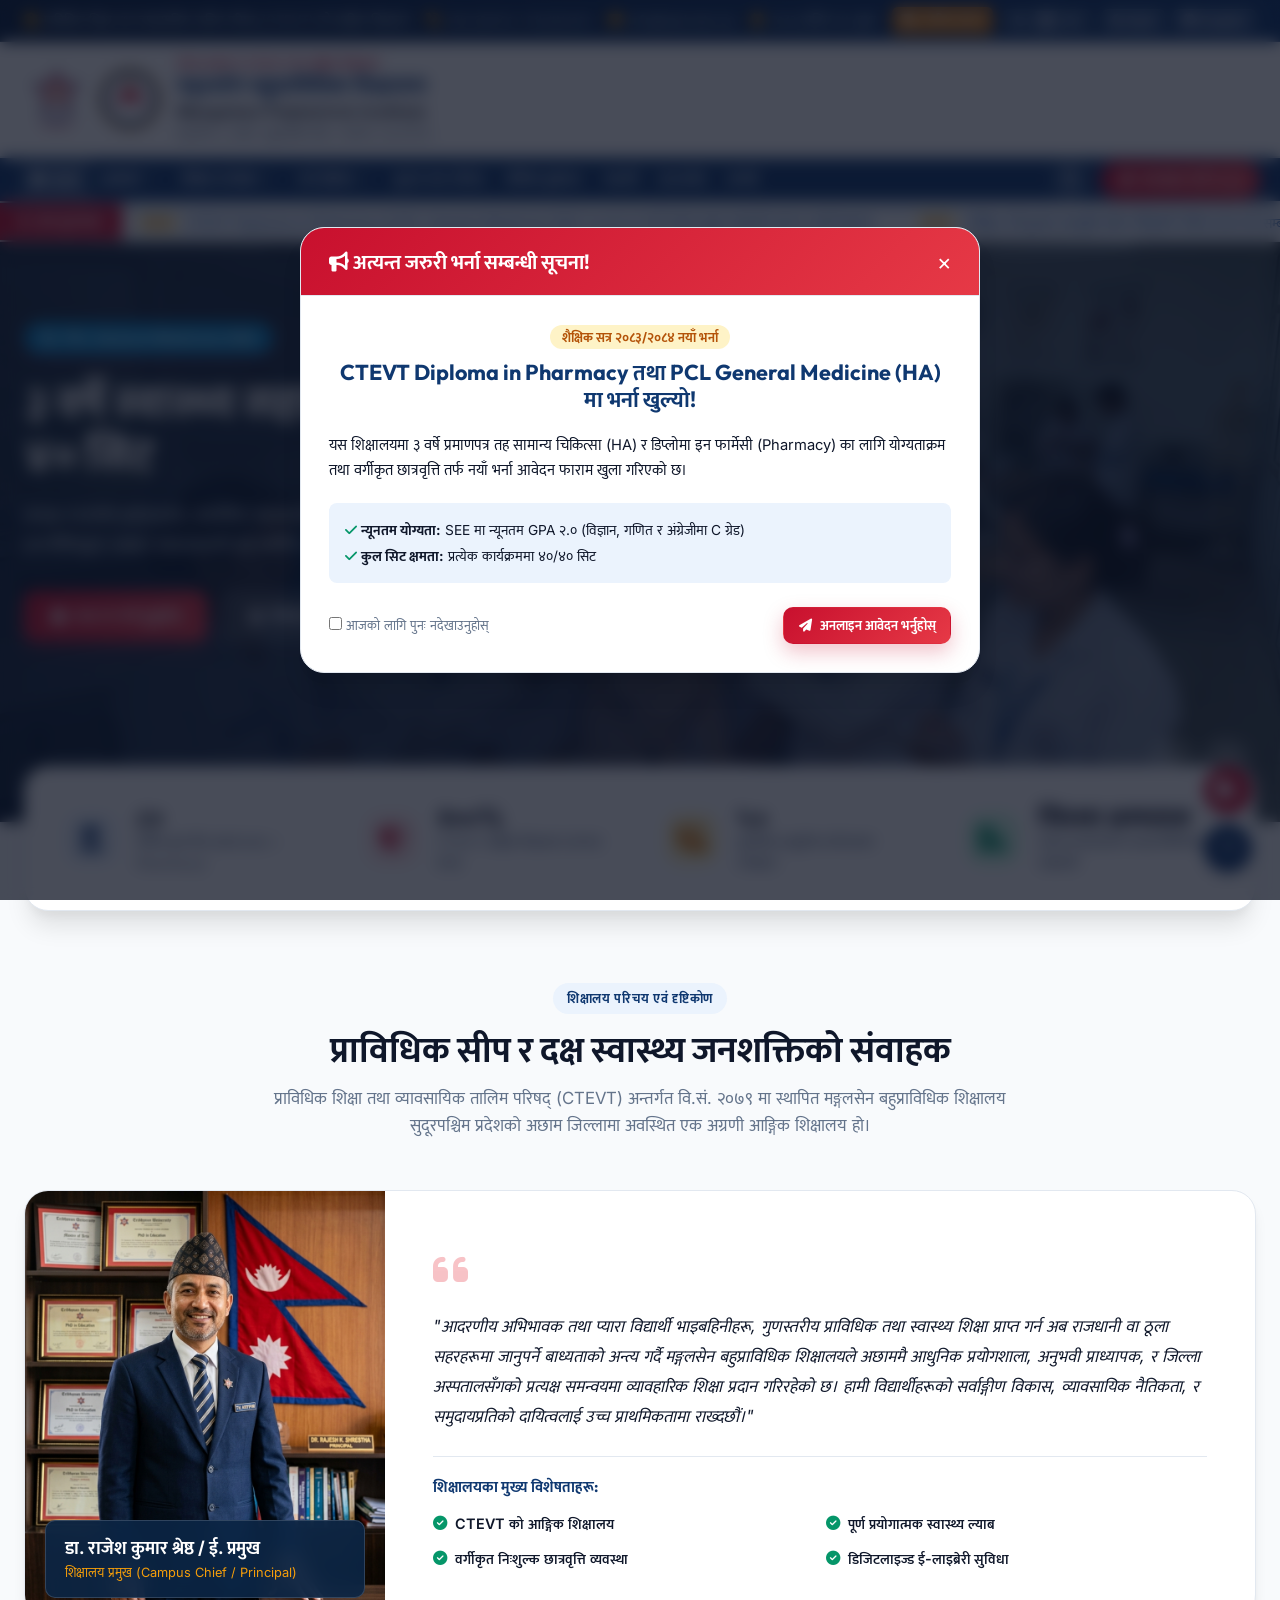
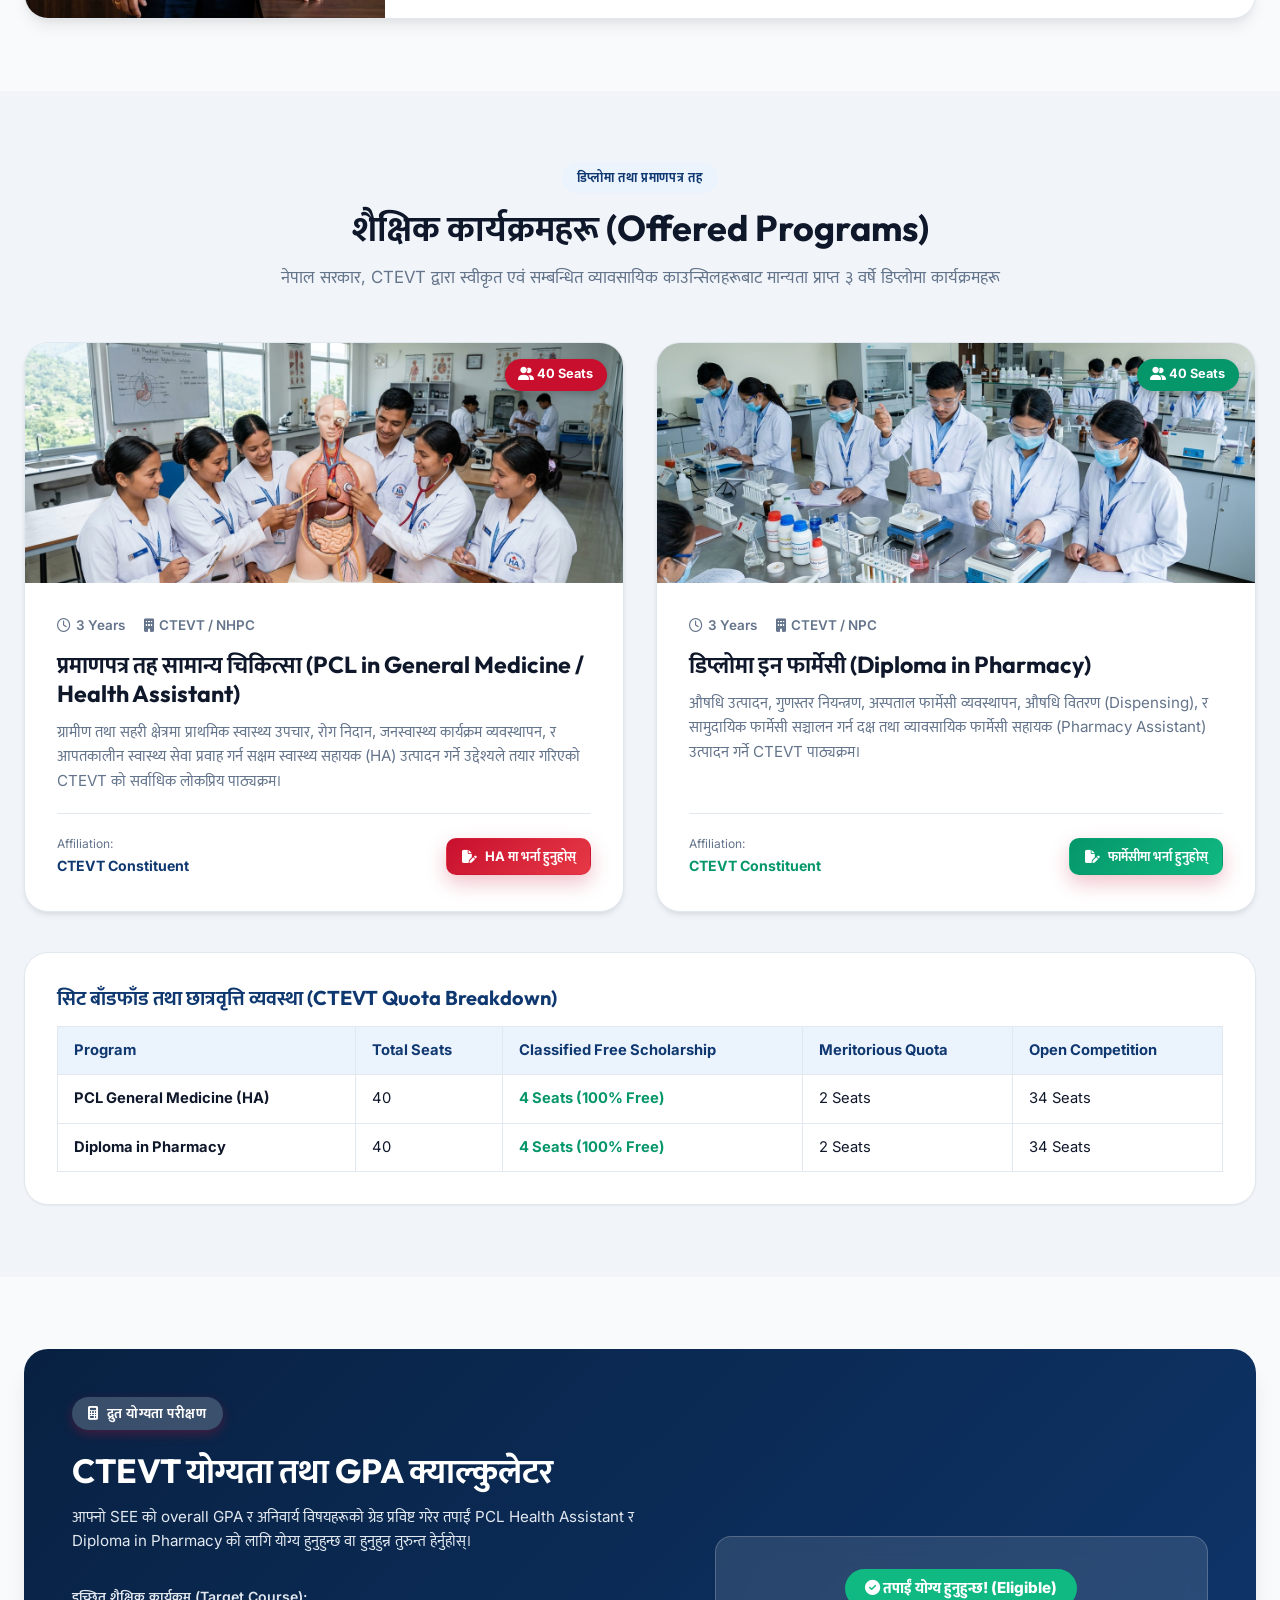
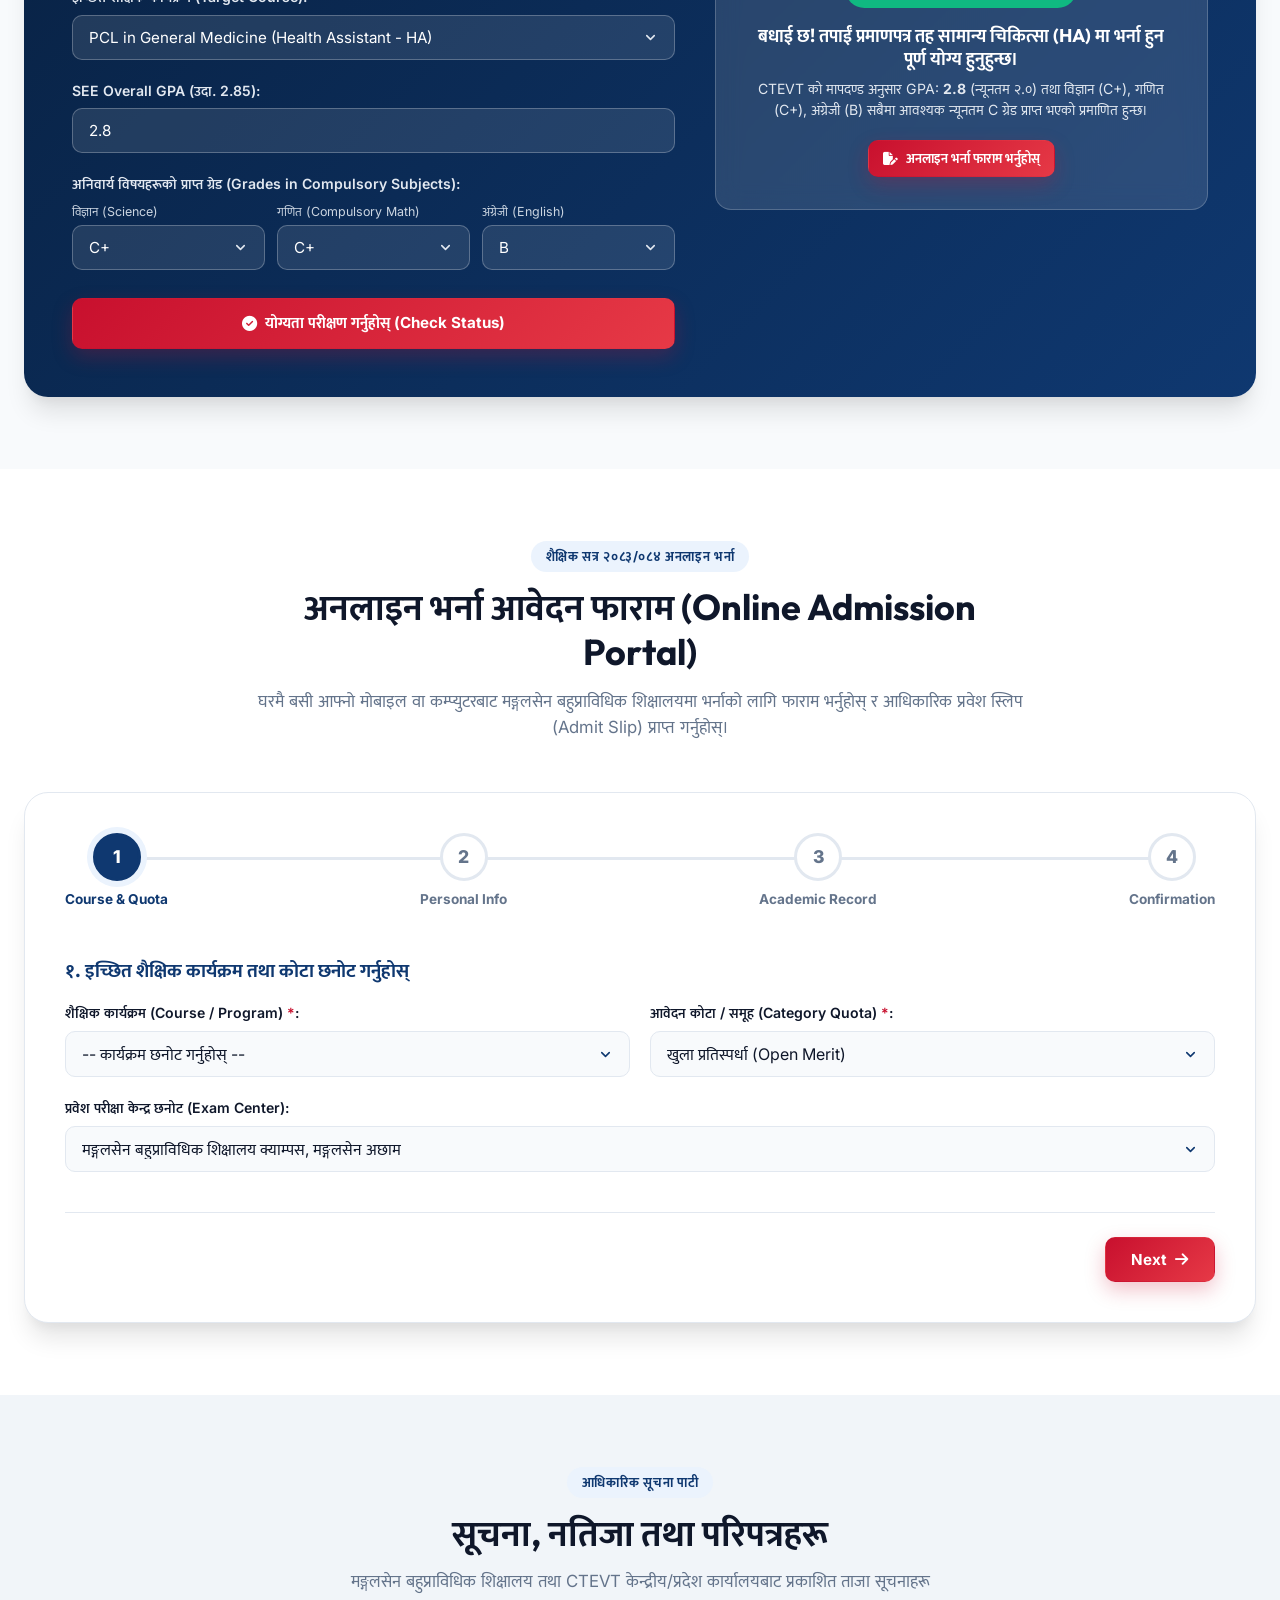
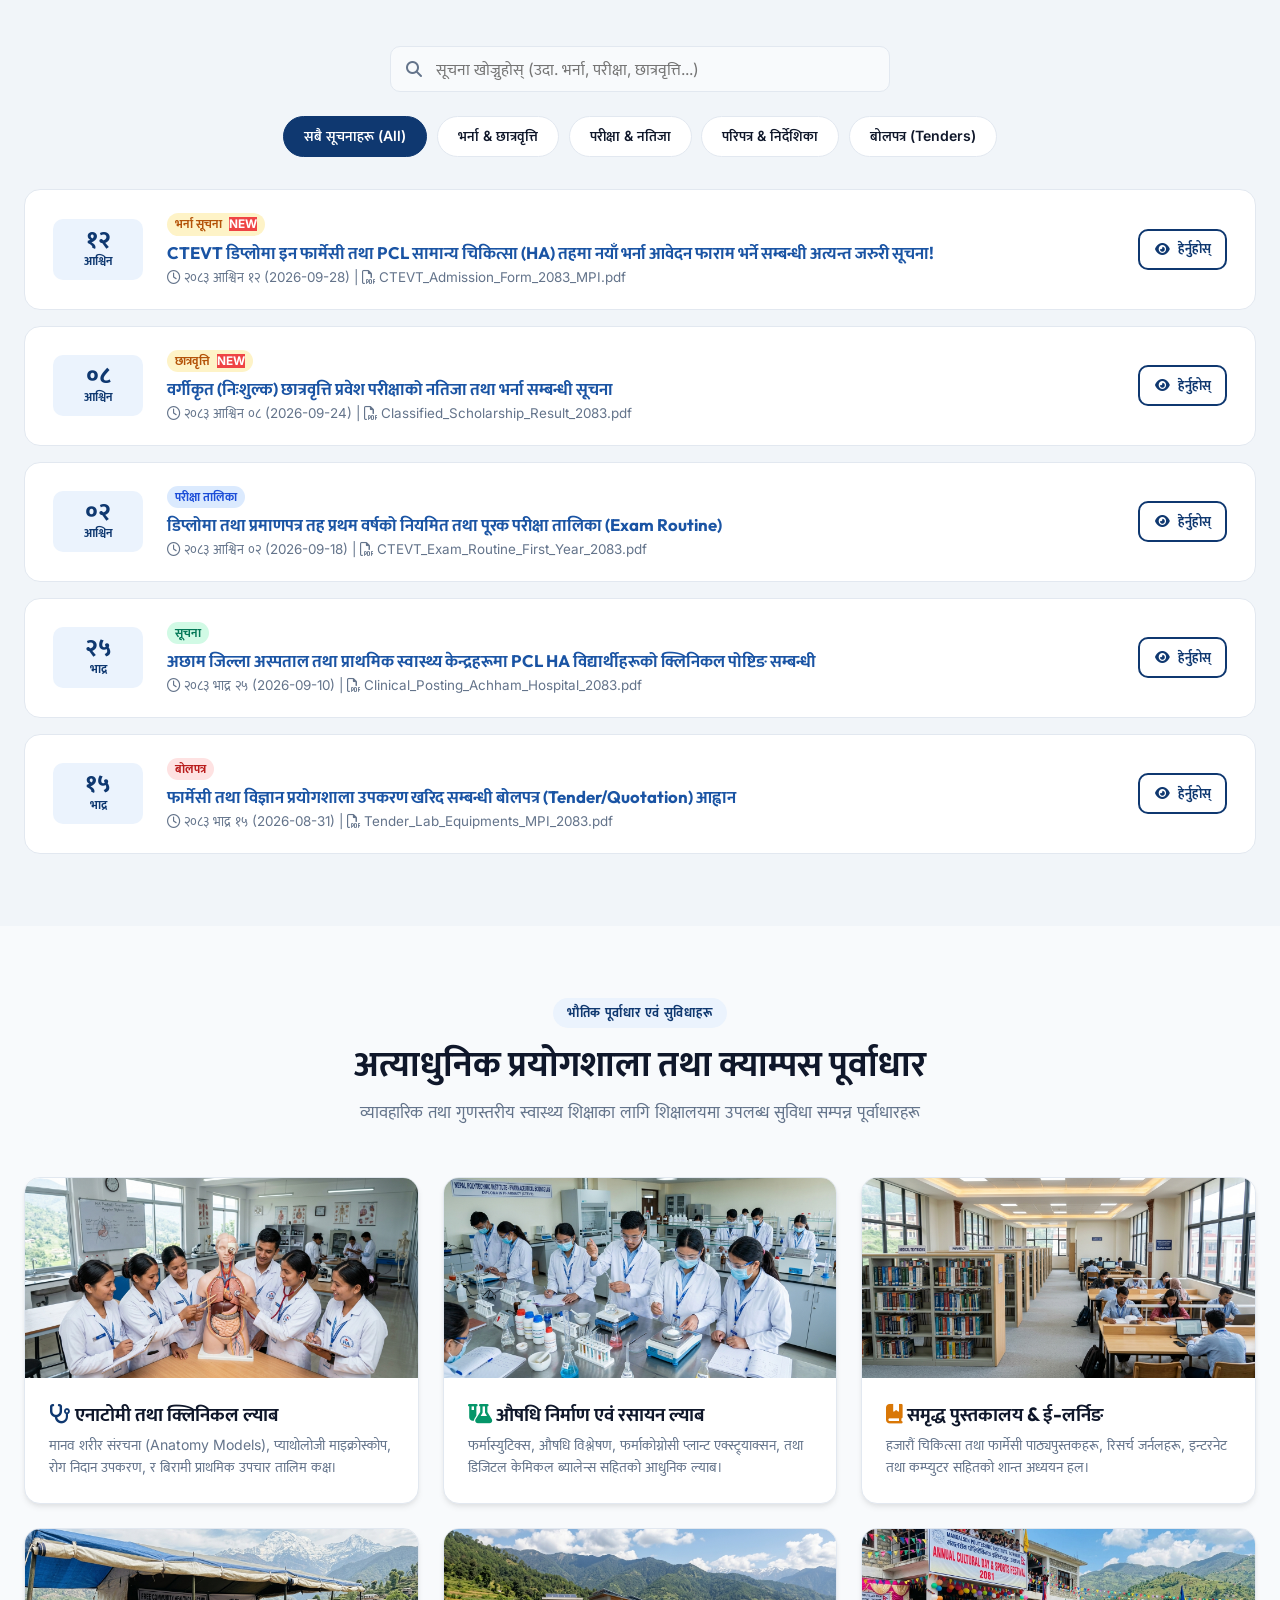
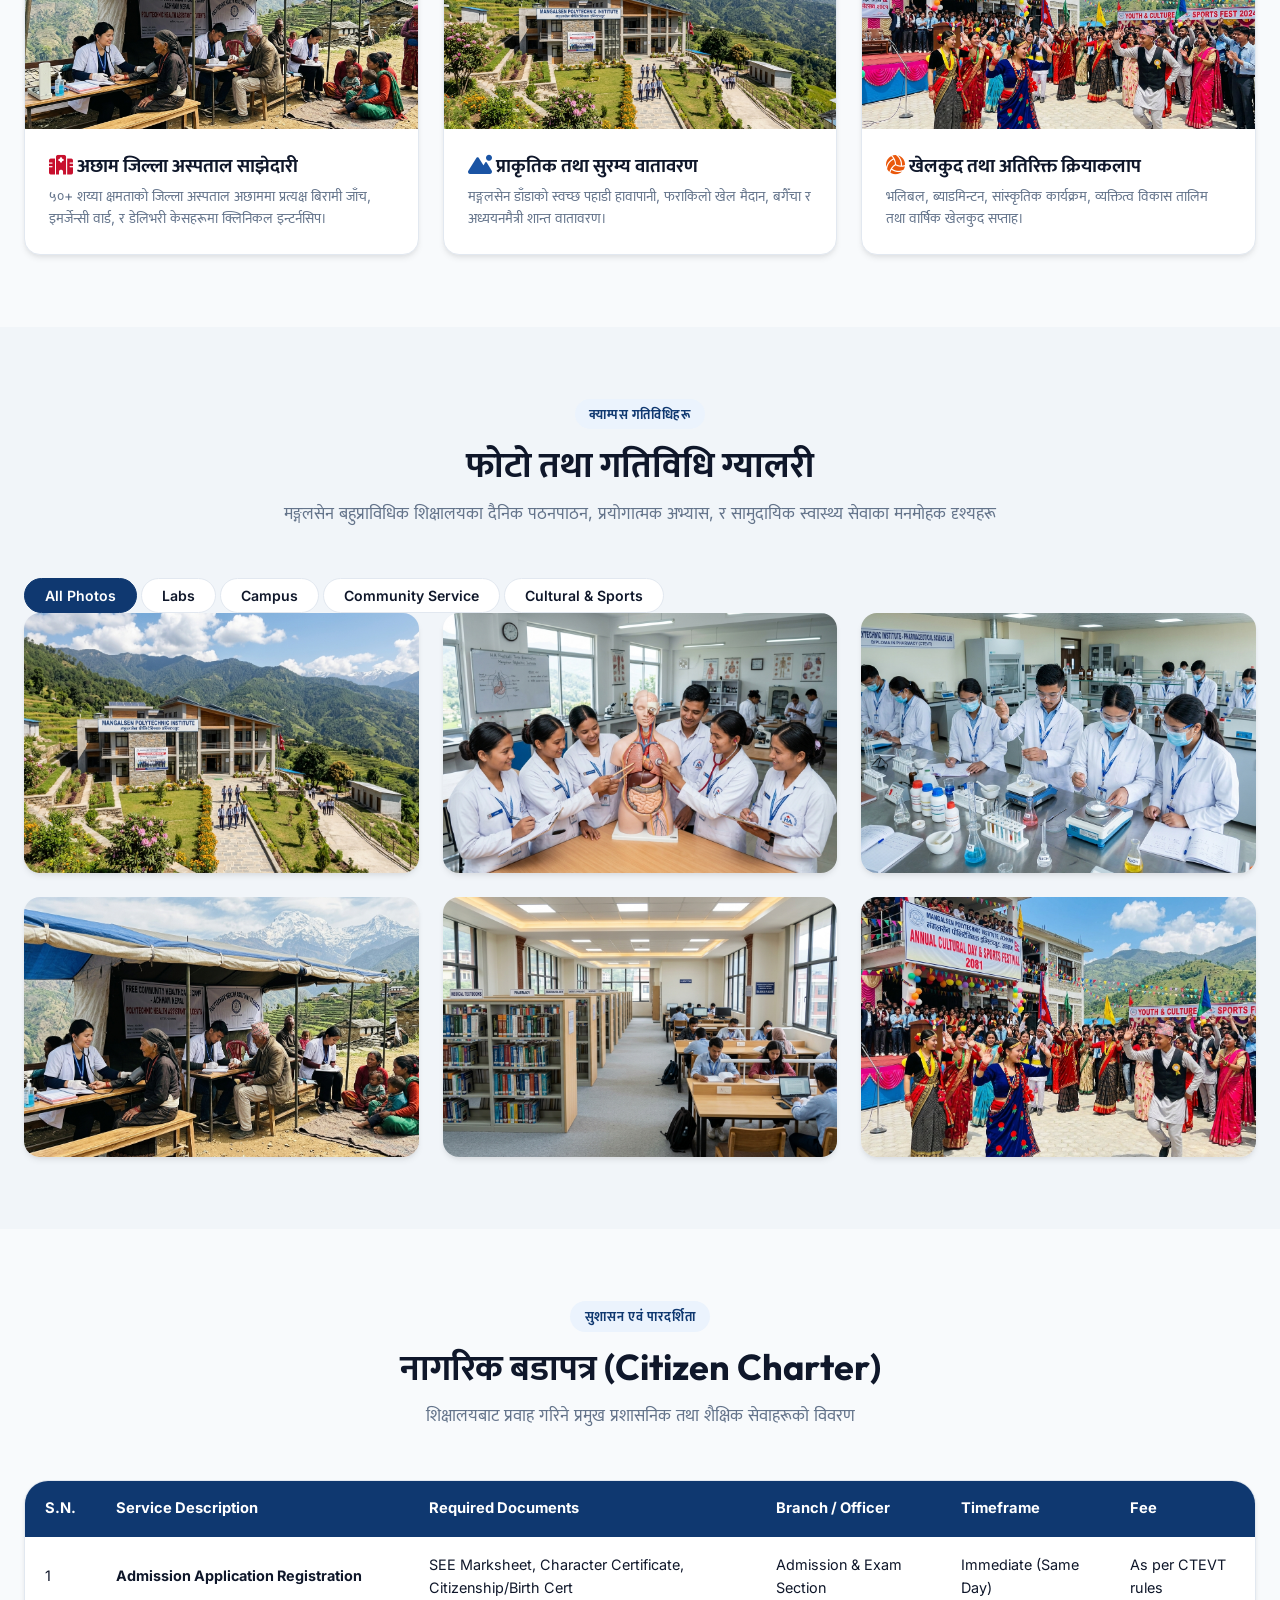
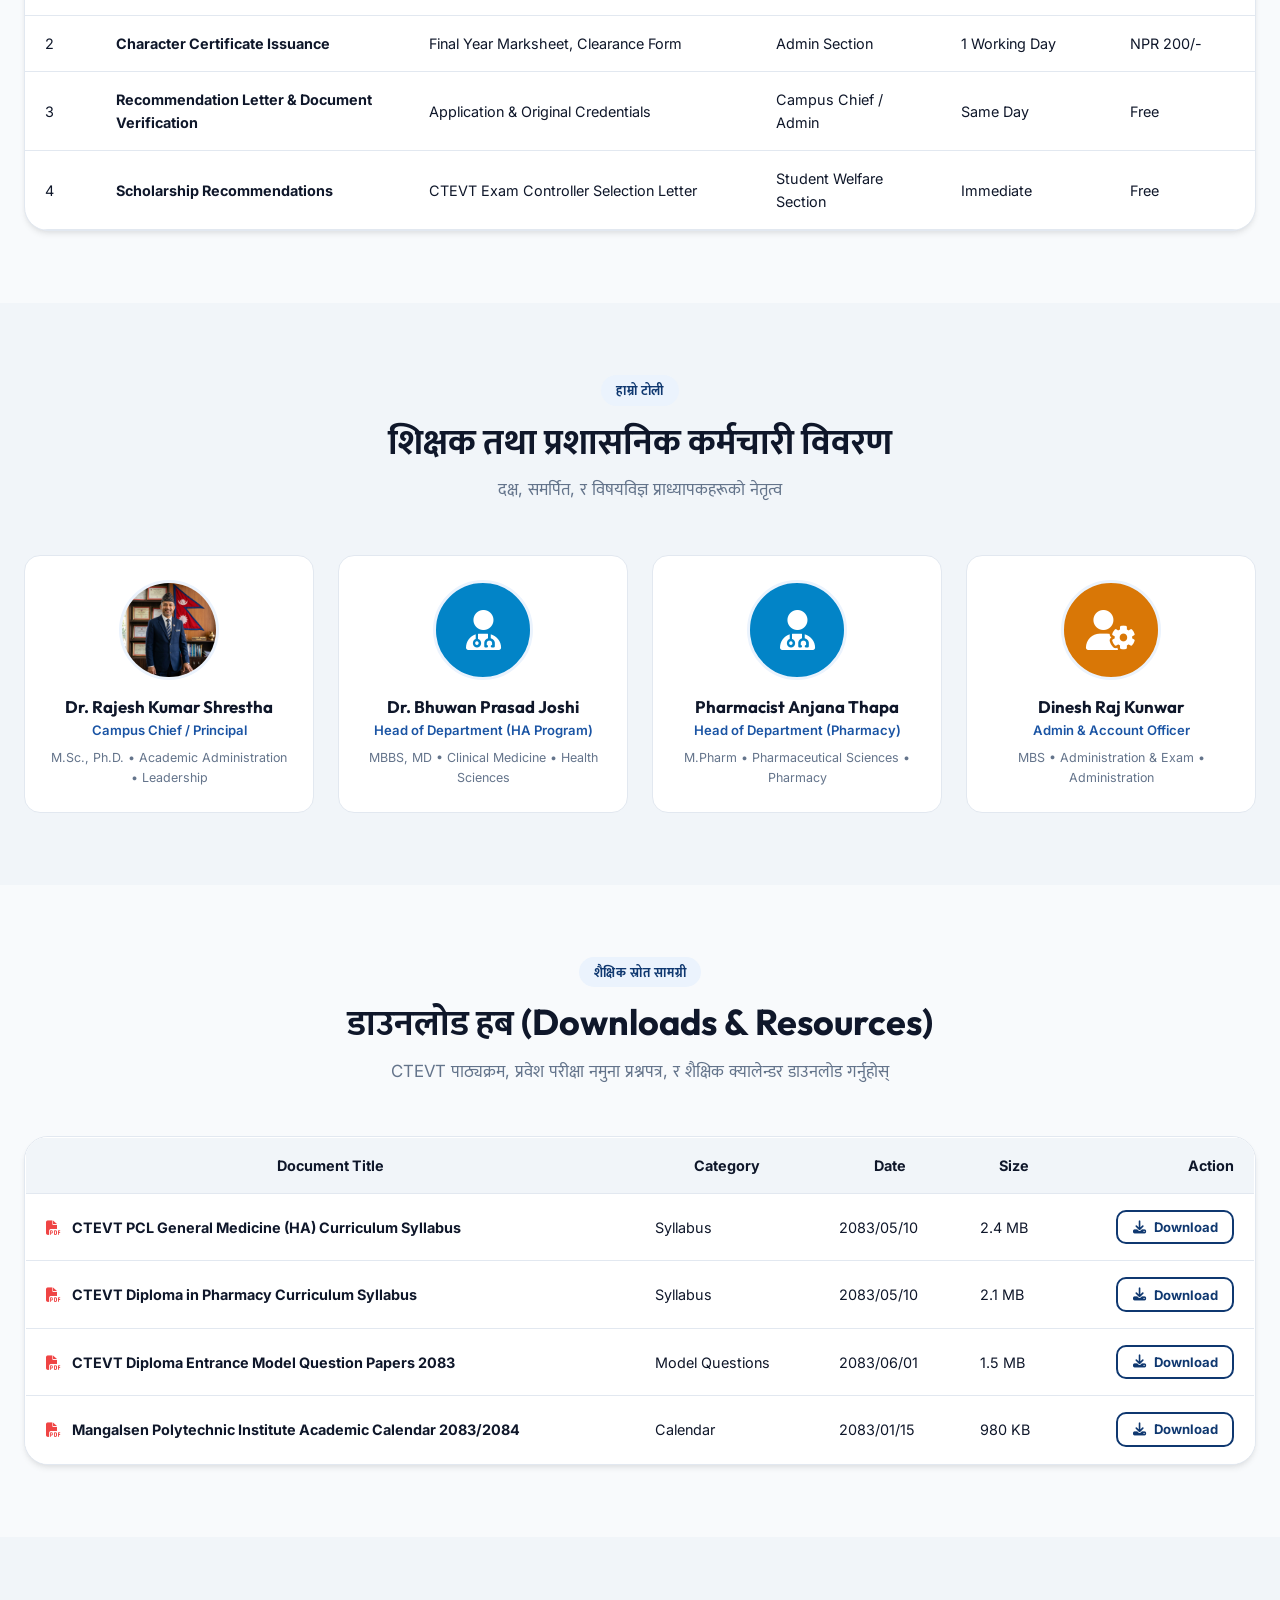
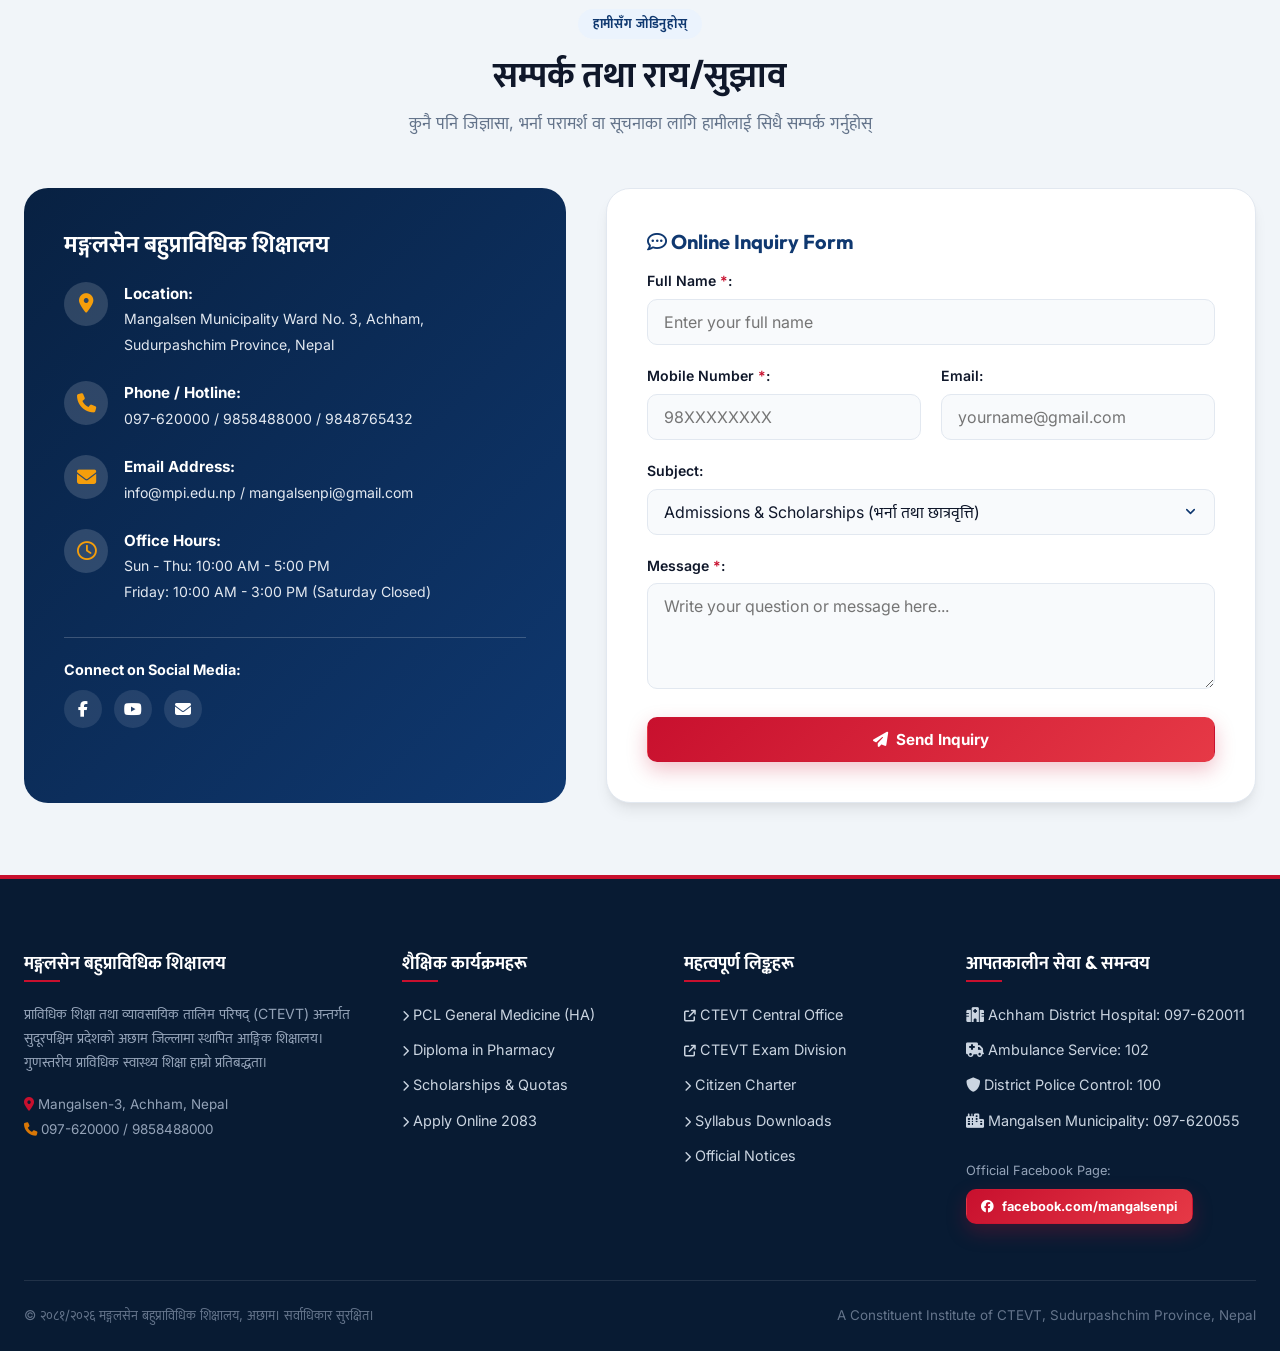
==== commit f5a1002b: "Fix online admission form submissions syncing to admin panel with live localStorage cross-tab sync" ====
--- a/index.html
+++ b/index.html
@@ -648,19 +648,19 @@
               <div class="form-grid-2">
                 <div class="form-group">
                   <label class="form-label" style="color: var(--text-main);">विद्यार्थीको पूरा नाम (नेपालीमा) <span style="color:var(--crimson);">*</span>:</label>
-                  <input type="text" class="admission-input" id="admFullNameNe" placeholder="उदा. रमेश बहादुर कुँवर" value="रमेश बहादुर कुँवर" required />
+                  <input type="text" class="admission-input" id="admFullNameNe" placeholder="उदा. रमेश बहादुर कुँवर" required />
                 </div>
 
                 <div class="form-group">
                   <label class="form-label" style="color: var(--text-main);">Full Name in English (BLOCK LETTERS) <span style="color:var(--crimson);">*</span>:</label>
-                  <input type="text" class="admission-input" id="admFullNameEn" placeholder="e.g. RAMESH BAHADUR KUNWAR" value="RAMESH BAHADUR KUNWAR" required />
+                  <input type="text" class="admission-input" id="admFullNameEn" placeholder="e.g. RAMESH BAHADUR KUNWAR" required />
                 </div>
               </div>
 
               <div class="form-grid-3">
                 <div class="form-group">
                   <label class="form-label" style="color: var(--text-main);">जन्म मिति (B.S.) <span style="color:var(--crimson);">*</span>:</label>
-                  <input type="text" class="admission-input" id="admDobBs" placeholder="२०६२/०४/१५" value="२०६३/०२/१०" required />
+                  <input type="text" class="admission-input" id="admDobBs" placeholder="२०६२/०४/१५" required />
                 </div>
 
                 <div class="form-group">
@@ -674,19 +674,19 @@
 
                 <div class="form-group">
                   <label class="form-label" style="color: var(--text-main);">सम्पर्क मोबाइल नं <span style="color:var(--crimson);">*</span>:</label>
-                  <input type="tel" class="admission-input" id="admPhone" placeholder="९८XXXXXXXX" value="9848765432" required />
+                  <input type="tel" class="admission-input" id="admPhone" placeholder="९८XXXXXXXX" required />
                 </div>
               </div>
 
               <div class="form-grid-2">
                 <div class="form-group">
                   <label class="form-label" style="color: var(--text-main);">बुबाको नाम (Father's Name):</label>
-                  <input type="text" class="admission-input" id="admFatherName" placeholder="बुबाको पूरा नाम" value="मान बहादुर कुँवर" />
+                  <input type="text" class="admission-input" id="admFatherName" placeholder="बुबाको पूरा नाम" />
                 </div>
 
                 <div class="form-group">
                   <label class="form-label" style="color: var(--text-main);">स्थायी ठेगाना (जिल्ला, गापा/नपा, वडा नं) <span style="color:var(--crimson);">*</span>:</label>
-                  <input type="text" class="admission-input" id="admDistrict" placeholder="उदा. मङ्गलसेन नगरपालिका-३, अछाम" value="मङ्गलसेन नगरपालिका-३, अछाम" required />
+                  <input type="text" class="admission-input" id="admDistrict" placeholder="उदा. मङ्गलसेन नगरपालिका-३, अछाम" required />
                 </div>
               </div>
             </div>
@@ -700,12 +700,12 @@
               <div class="form-grid-2">
                 <div class="form-group">
                   <label class="form-label" style="color: var(--text-main);">माध्यमिक विद्यालयको नाम (School Name) <span style="color:var(--crimson);">*</span>:</label>
-                  <input type="text" class="admission-input" id="admSchool" placeholder="श्री षोडशा देवी मा.वि., मङ्गलसेन" value="श्री षोडशा देवी मा.वि., मङ्गलसेन" required />
+                  <input type="text" class="admission-input" id="admSchool" placeholder="श्री षोडशा देवी मा.वि., मङ्गलसेन" required />
                 </div>
 
                 <div class="form-group">
                   <label class="form-label" style="color: var(--text-main);">SEE सिम्बोल नम्बर (Symbol No) <span style="color:var(--crimson);">*</span>:</label>
-                  <input type="text" class="admission-input" id="admSymbolNo" placeholder="उदा. 0770241A" value="07804128K" required />
+                  <input type="text" class="admission-input" id="admSymbolNo" placeholder="उदा. 0770241A" required />
                 </div>
               </div>
 
@@ -721,7 +721,7 @@
 
                 <div class="form-group">
                   <label class="form-label" style="color: var(--text-main);">प्राप्त SEE कुल GPA <span style="color:var(--crimson);">*</span>:</label>
-                  <input type="number" step="0.01" class="admission-input" id="admGpa" placeholder="उदा. 3.20" value="3.15" required />
+                  <input type="number" step="0.01" class="admission-input" id="admGpa" placeholder="उदा. 3.20" required />
                 </div>
 
                 <div class="form-group">
